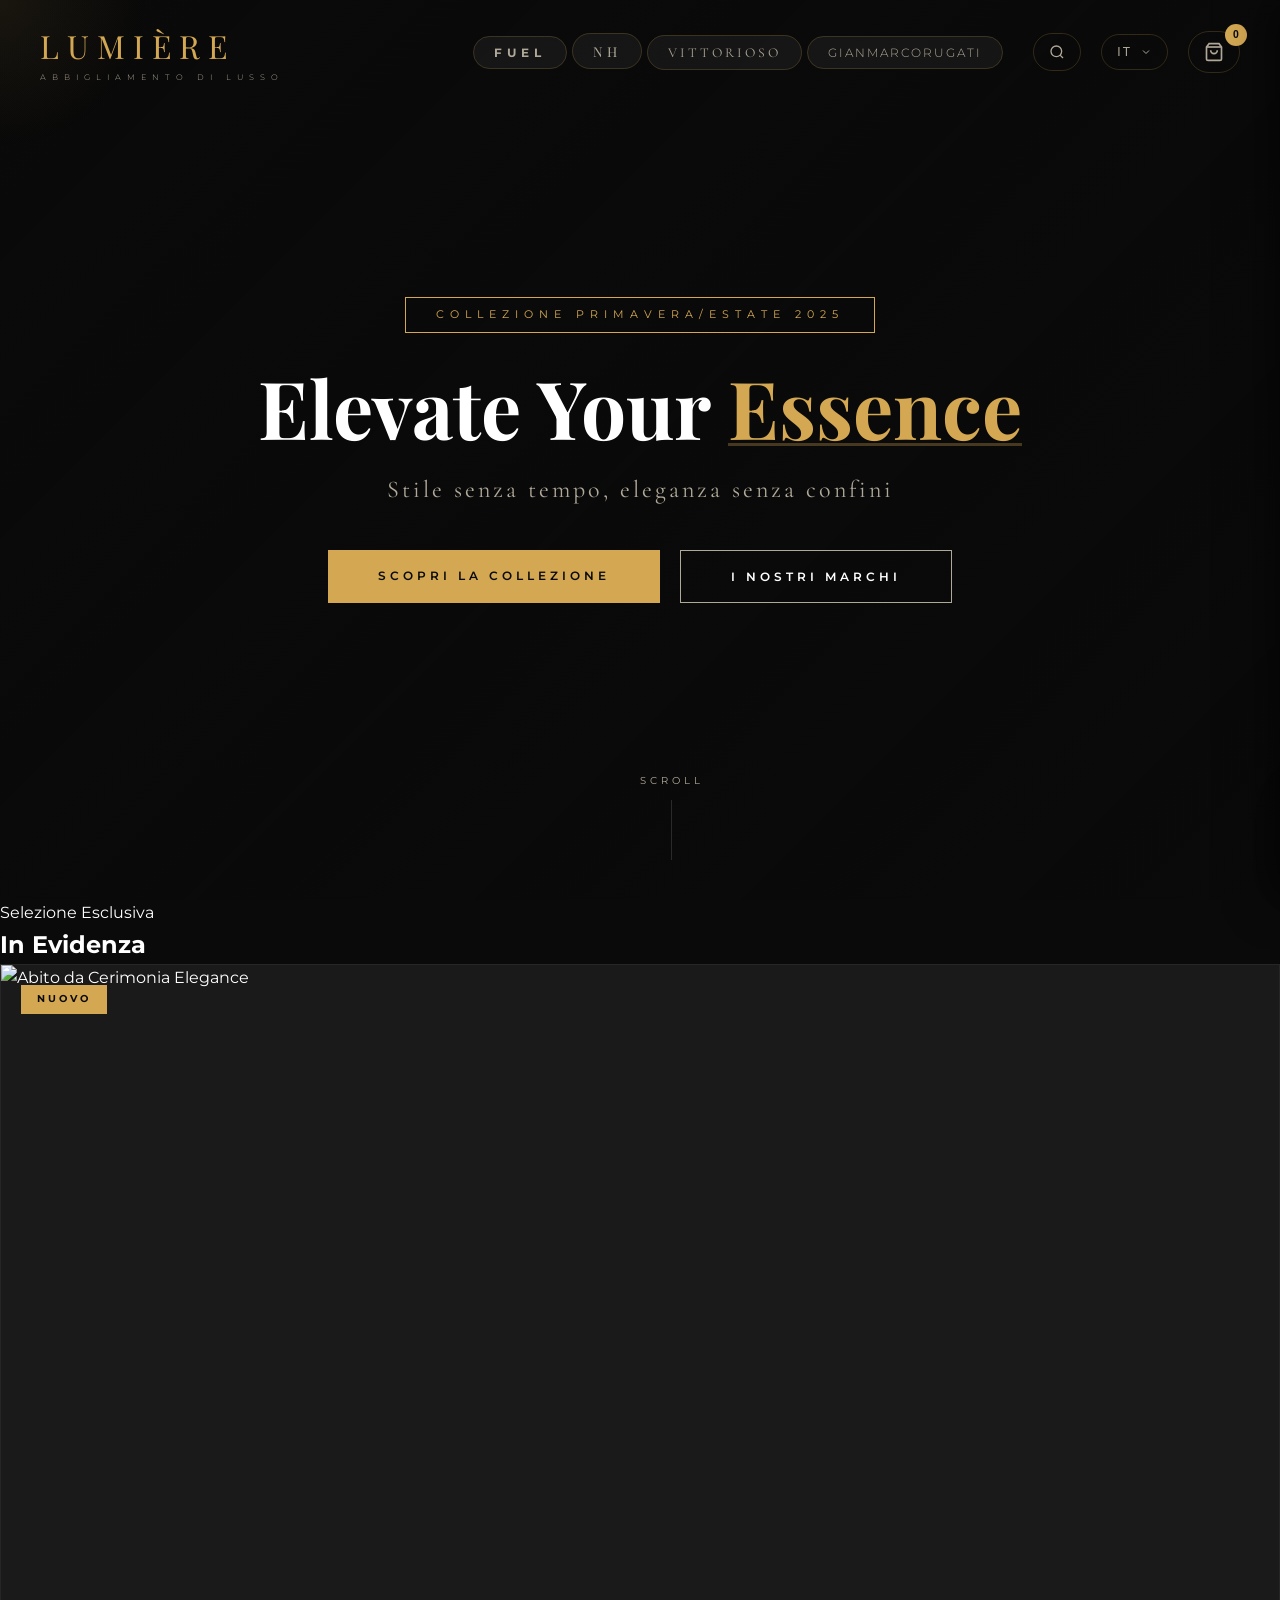
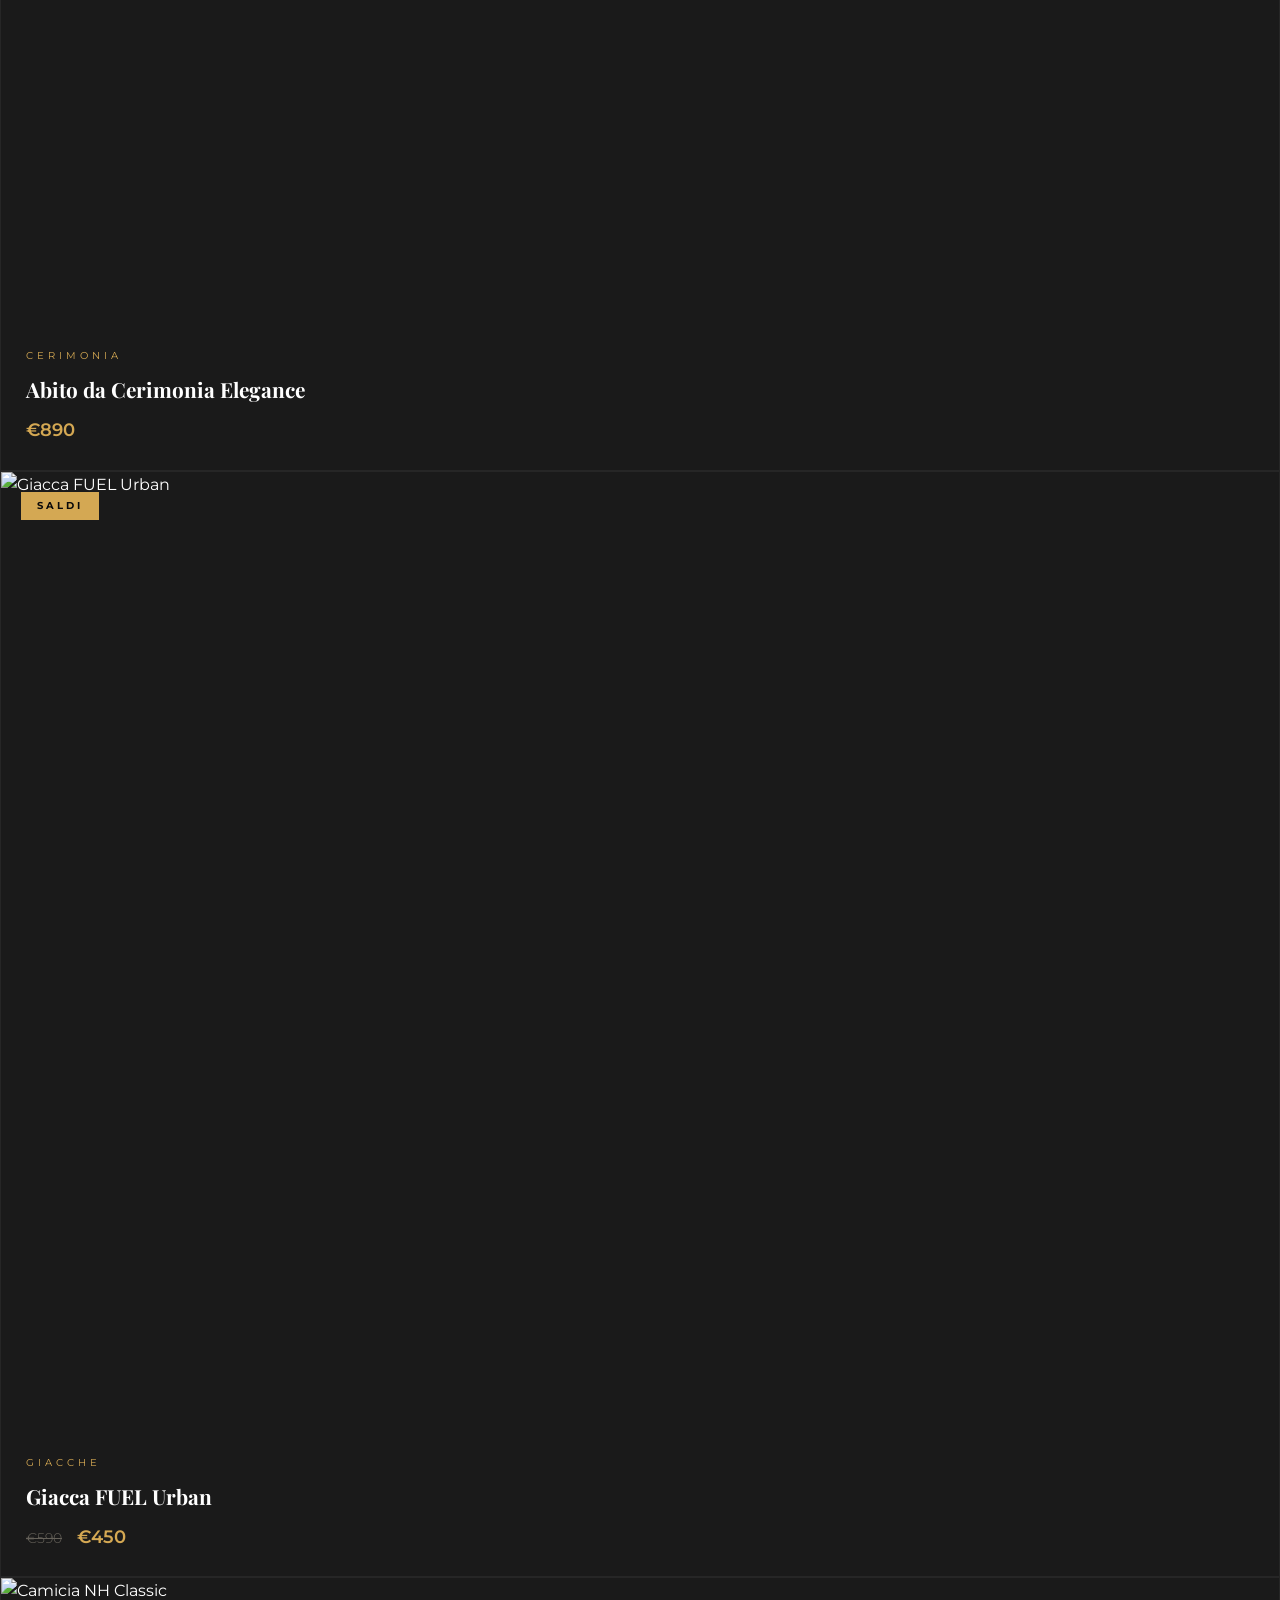
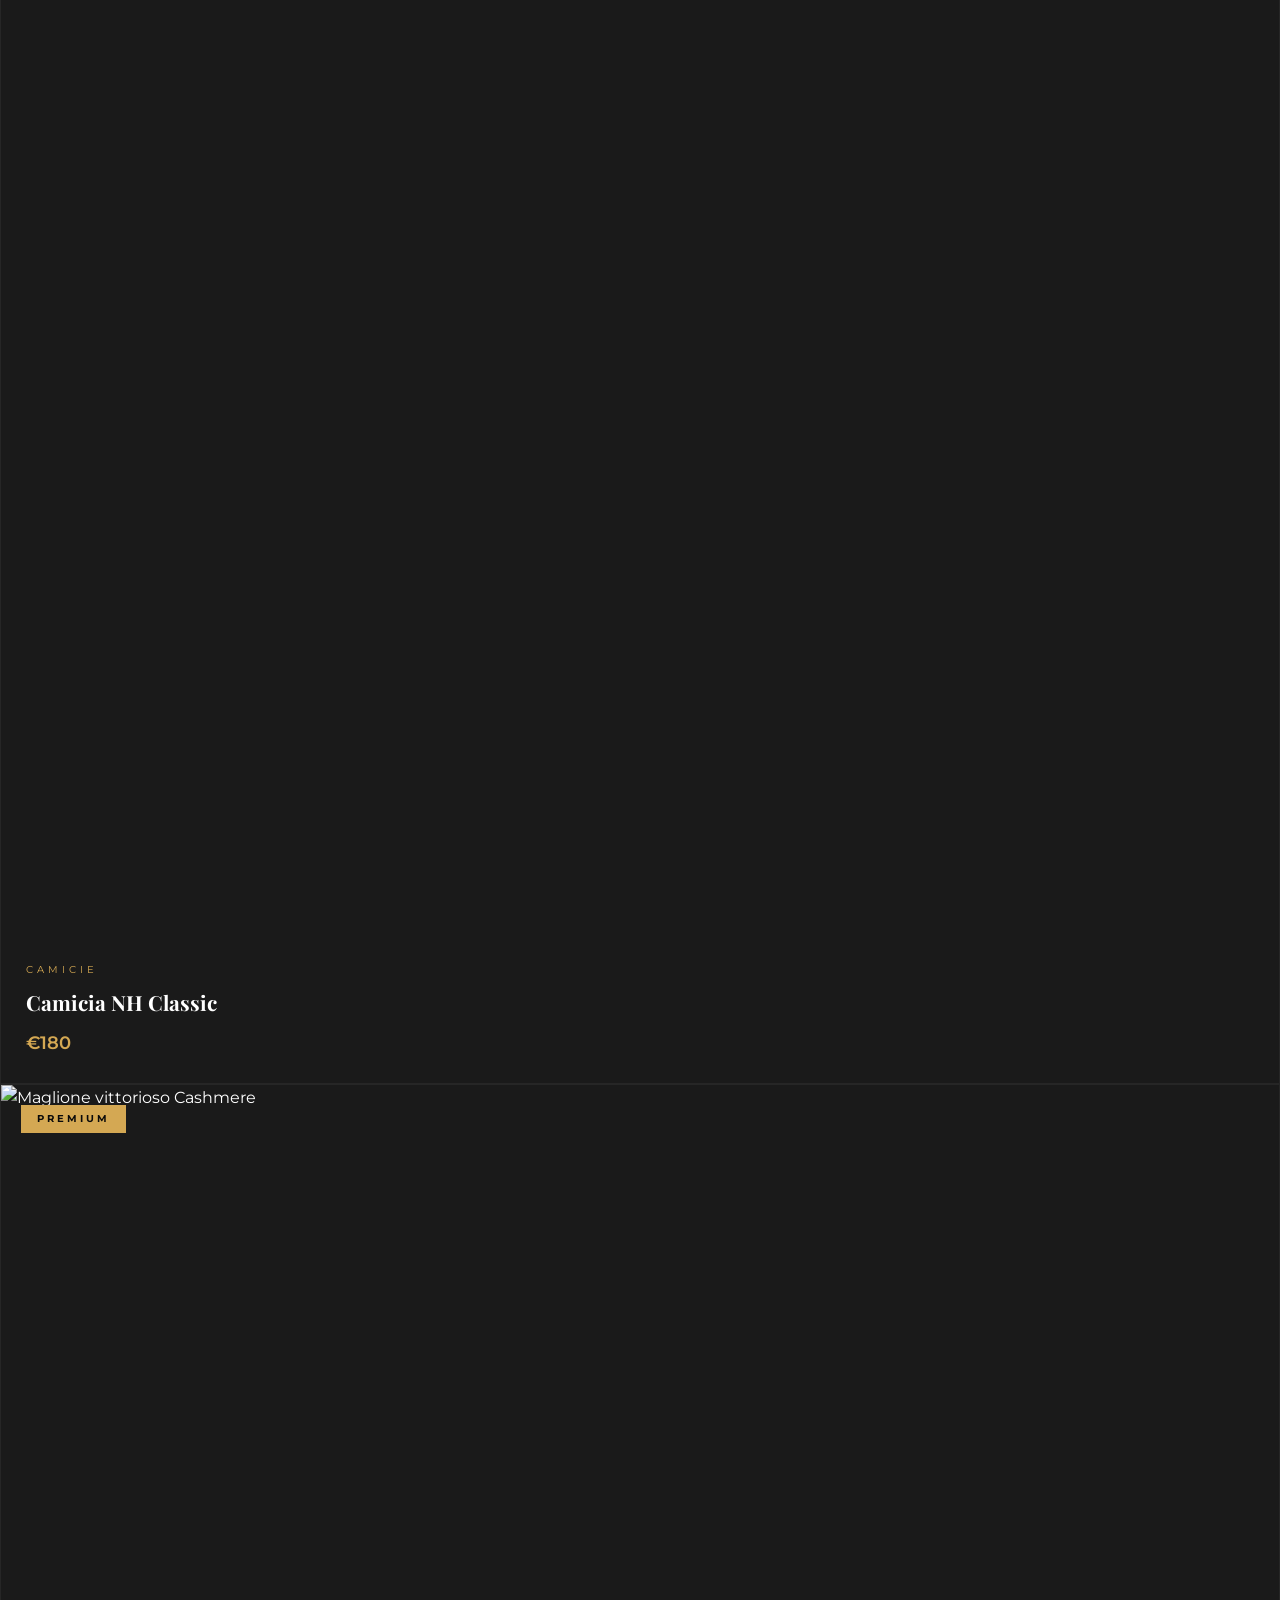
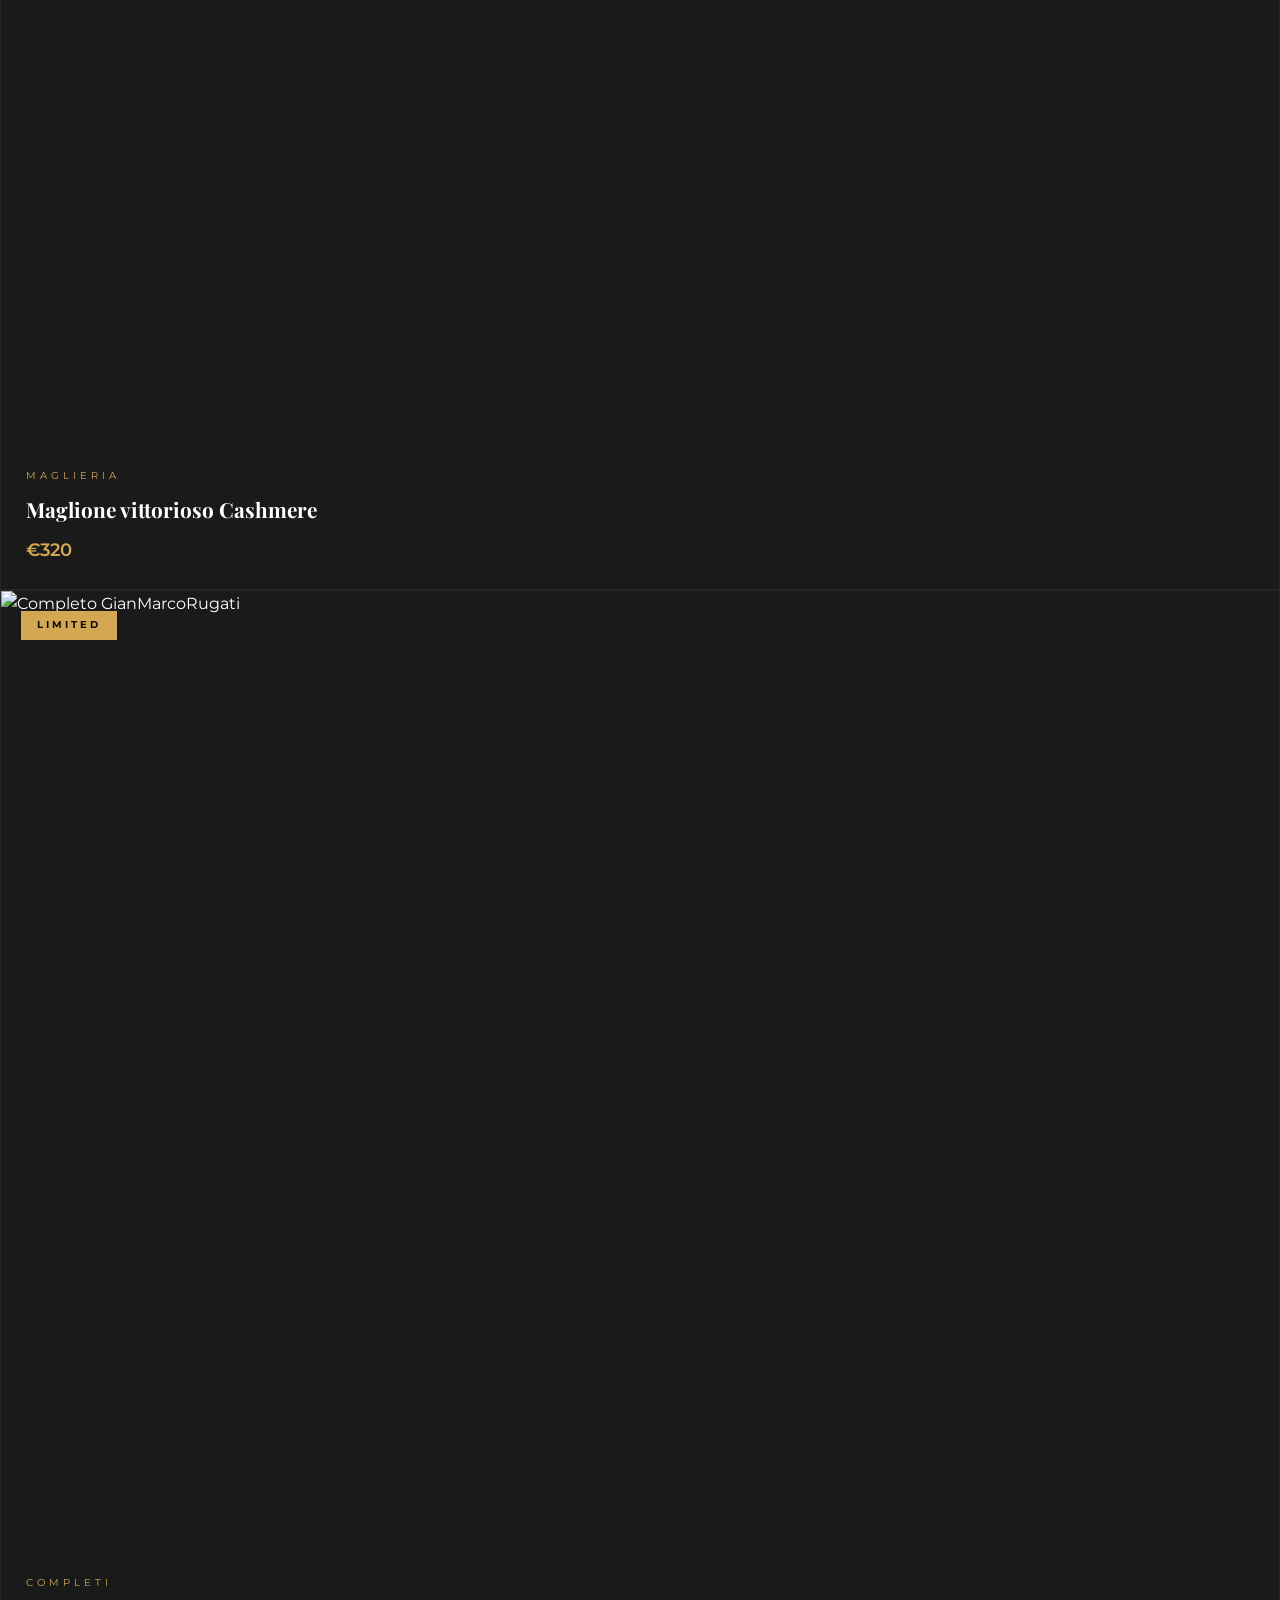
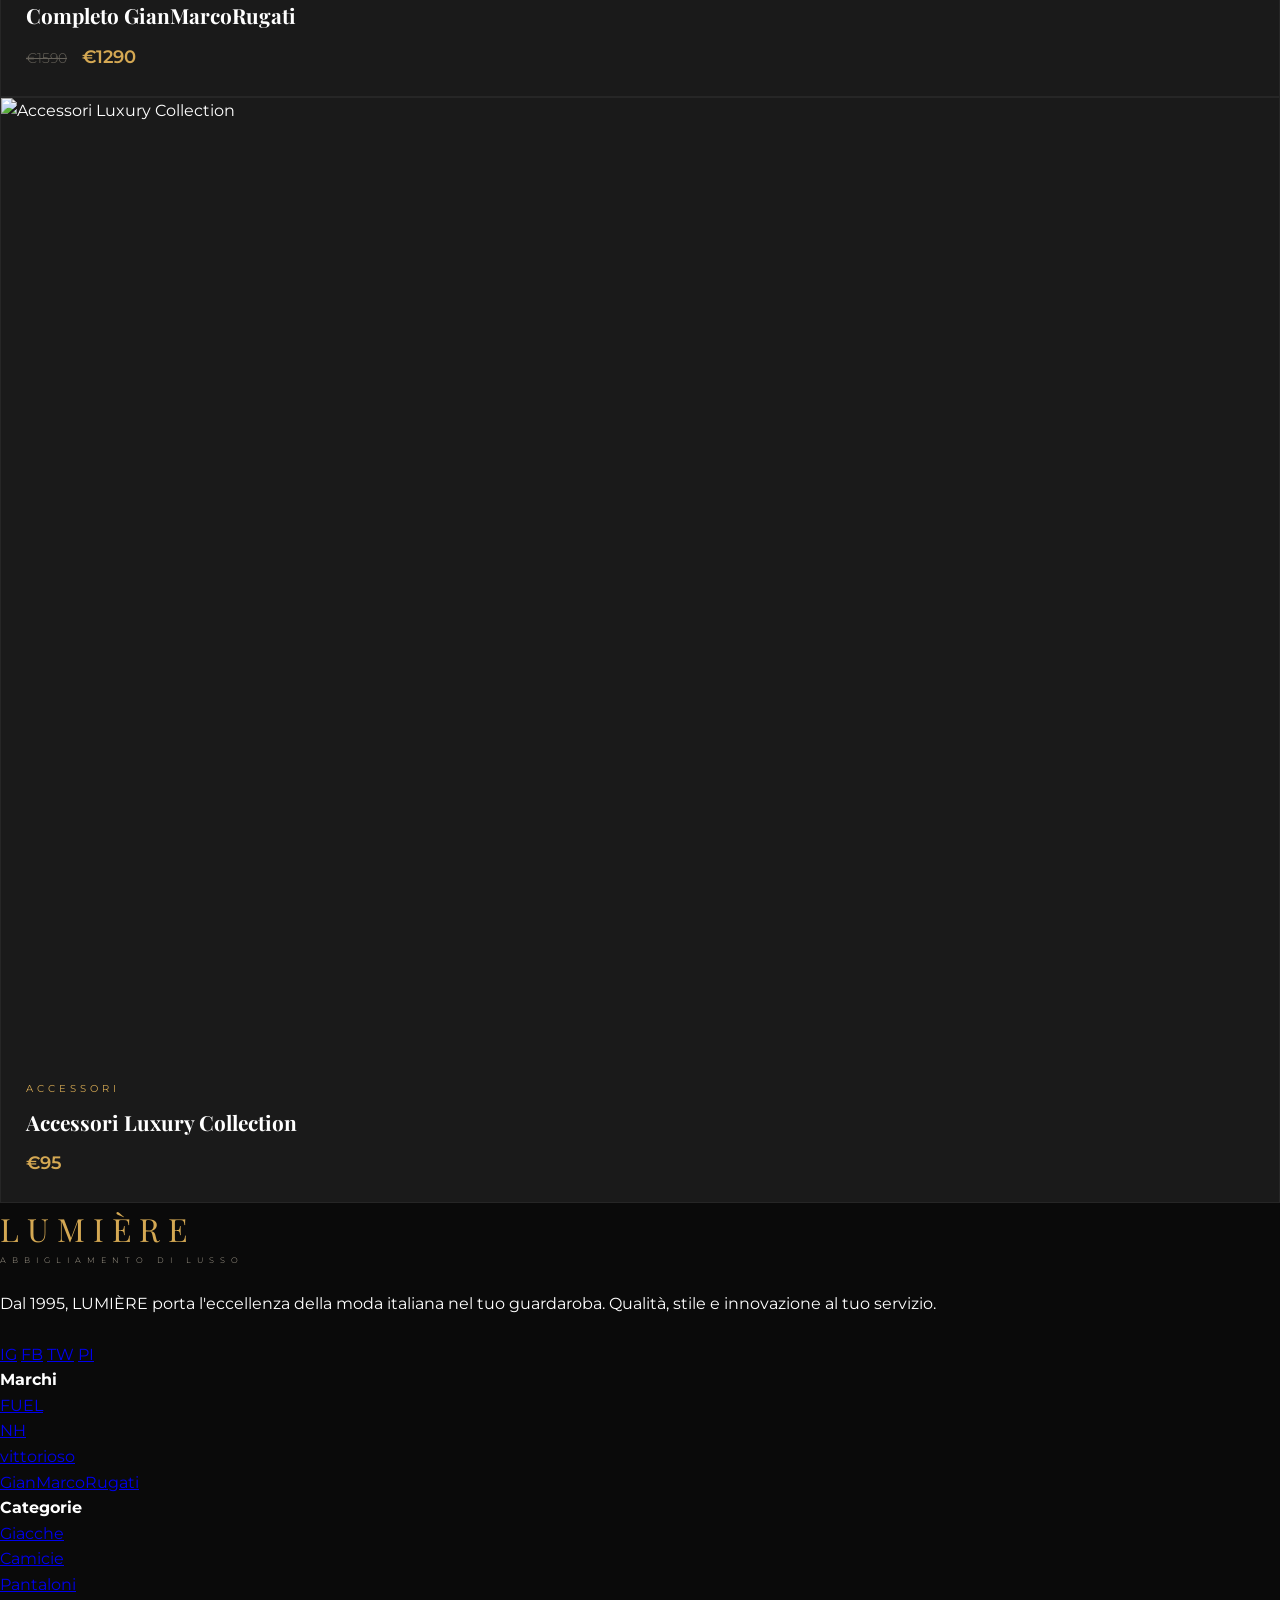
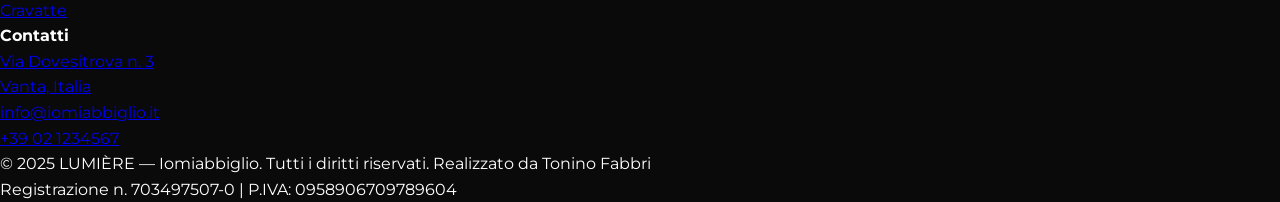
==== index.html @ c76c4d0c "init abbigliamento" ====
<!DOCTYPE html>
<html lang="it">
<head>
    <meta charset="UTF-8">
    <meta name="viewport" content="width=device-width, initial-scale=1.0">
    <meta http-equiv="X-UA-Compatible" content="IE=edge">
    
    <!-- ===== SEO METADATA ===== -->
    <title>LUMIÈRE | Abbigliamento di Lusso - FUEL, NH, vittorioso, GianMarcoRugati</title>
    <meta name="description" content="Scopri la collezione esclusiva di LUMIÈRE. Abbigliamento di lusso dai migliori marchi: FUEL, NH, vittorioso, GianMarcoRugati. Spedizione gratuita e reso facile.">
    <meta name="keywords" content="abbigliamento lusso, moda italiana, FUEL, NH, vittorioso, GianMarcoRugati, abiti cerimonia, giacche, camicie, shopping online">
    <meta name="author" content="LUMIÈRE - Tonino Fabbri">
    <meta name="robots" content="index, follow, max-snippet:-1, max-image-preview:large, max-video-preview:-1">
    <link rel="canonical" href="https://www.iomiabbiglio.it/">
    
    <!-- ===== OPEN GRAPH / SOCIAL MEDIA ===== -->
    <meta property="og:type" content="website">
    <meta property="og:url" content="https://www.iomiabbiglio.it/">
    <meta property="og:site_name" content="LUMIÈRE">
    <meta property="og:title" content="LUMIÈRE | Abbigliamento di Lusso">
    <meta property="og:description" content="Scopri la collezione esclusiva di abbigliamento di lusso. Marchi premium e stile senza tempo.">
    <meta property="og:image" content="https://www.iomiabbiglio.it/images/og-image.jpg">
    <meta property="og:image:width" content="1200">
    <meta property="og:image:height" content="630">
    <meta property="og:locale" content="it_IT">
    <meta property="og:locale:alternate" content="en_US">
    
    <!-- ===== TWITTER CARDS ===== -->
    <meta name="twitter:card" content="summary_large_image">
    <meta name="twitter:url" content="https://www.iomiabbiglio.it/">
    <meta name="twitter:title" content="LUMIÈRE | Abbigliamento di Lusso">
    <meta name="twitter:description" content="Scopri la collezione esclusiva di abbigliamento di lusso">
    <meta name="twitter:image" content="https://www.iomiabbiglio.it/images/twitter-card.jpg">
    <meta name="twitter:creator" content="@iomiabbiglio">
    
    <!-- ===== FAVICON ===== -->
    <link rel="apple-touch-icon" sizes="180x180" href="/apple-touch-icon.png">
    <link rel="icon" type="image/png" sizes="32x32" href="/favicon-32x32.png">
    <link rel="icon" type="image/png" sizes="16x16" href="/favicon-16x16.png">
    <link rel="manifest" href="/site.webmanifest">
    
    <!-- ===== SCHEMA.ORG STRUCTURED DATA ===== -->
    <script type="application/ld+json">
    {
        "@context": "https://schema.org",
        "@type": "Store",
        "name": "LUMIÈRE - Iomiabbiglio",
        "image": "https://www.iomiabbiglio.it/images/logo.jpg",
        "description": "Negozio di abbigliamento di lusso con i migliori marchi italiani",
        "@id": "https://www.iomiabbiglio.it",
        "url": "https://www.iomiabbiglio.it",
        "telephone": "+39-02-1234567",
        "priceRange": "€€€",
        "address": {
            "@type": "PostalAddress",
            "streetAddress": "Via Dovesitrova n. 3",
            "addressLocality": "Vanta",
            "postalCode": "00100",
            "addressCountry": "IT"
        },
        "geo": {
            "@type": "GeoCoordinates",
            "latitude": 41.9028,
            "longitude": 12.4964
        },
        "openingHoursSpecification": [
            {
                "@type": "OpeningHoursSpecification",
                "dayOfWeek": ["Monday", "Tuesday", "Wednesday", "Thursday", "Friday"],
                "opens": "09:00",
                "closes": "19:30"
            },
            {
                "@type": "OpeningHoursSpecification",
                "dayOfWeek": "Saturday",
                "opens": "10:00",
                "closes": "20:00"
            }
        ],
        "sameAs": [
            "https://www.facebook.com/iomiabbiglio",
            "https://www.instagram.com/iomiabbiglio",
            "https://www.twitter.com/iomiabbiglio"
        ]
    }
    </script>
    
    <!-- ===== GOOGLE ANALYTICS 4 ===== -->
    <script async src="https://www.googletagmanager.com/gtag/js?id=GA_MEASUREMENT_ID"></script>
    <script>
        window.dataLayer = window.dataLayer || [];
        function gtag(){dataLayer.push(arguments);}
        gtag('js', new Date());
        gtag('config', 'GA_MEASUREMENT_ID', {
            'anonymize_ip': true,
            'send_page_view': true
        });
        
        // Track e-commerce events
        window.trackEcommerce = function(eventName, eventData) {
            gtag('event', eventName, eventData);
        };
    </script>
    
    <!-- ===== GOOGLE TAG MANAGER (Optional) ===== -->
    <script>
        (function(w,d,s,l,i){w[l]=w[l]||[];w[l].push({'gtm.start':
        new Date().getTime(),event:'gtm.js'});var f=d.getElementsByTagName(s)[0],
        j=d.createElement(s),dl=l!='dataLayer'?'&l='+l:'';j.async=true;j.src=
        'https://www.googletagmanager.com/gtm.js?id='+i+dl;f.parentNode.insertBefore(j,f);
        })(window,document,'script','dataLayer','GTM-XXXXXXX');
    </script>
    
    <!-- ===== PRECONNECT FOR PERFORMANCE ===== -->
    <link rel="preconnect" href="https://fonts.googleapis.com">
    <link rel="preconnect" href="https://fonts.gstatic.com" crossorigin>
    <link rel="preconnect" href="https://www.google-analytics.com">
    <link rel="preconnect" href="https://www.googletagmanager.com">
    
    <!-- ===== FONTS ===== -->
    <link href="https://fonts.googleapis.com/css2?family=Playfair+Display:wght@400;700&family=Montserrat:wght@300;400;600;700&family=Cormorant+Garamond:wght@400;600&display=swap" rel="stylesheet">
    
    <style>
        /* ===== CSS VARIABLES & RESET ===== */
        * { margin: 0; padding: 0; box-sizing: border-box; }

        :root {
            --gold: #d4a853;
            --gold-light: #e8c97a;
            --gold-dark: #b8903f;
            --dark: #0a0a0a;
            --dark-light: #1a1a1a;
            --dark-medium: #2a2a2a;
            --cream: #f5f0e8;
            --cream-dark: #e8ddd0;
            --text-light: #ffffff;
            --text-muted: #b0a898;
            --glass-bg: rgba(255, 255, 255, 0.05);
            --glass-border: rgba(212, 168, 83, 0.2);
            --transition-smooth: all 0.4s cubic-bezier(0.25, 0.46, 0.45, 0.94);
            --transition-bounce: all 0.5s cubic-bezier(0.68, -0.55, 0.265, 1.55);
            --success: #4caf50;
            --error: #f44336;
            --warning: #ff9800;
        }

        html { scroll-behavior: smooth; }

        body {
            font-family: 'Montserrat', sans-serif;
            background-color: var(--dark);
            color: var(--text-light);
            overflow-x: hidden;
            line-height: 1.6;
        }

        /* ===== ACCESSIBILITY ===== */
        .sr-only {
            position: absolute;
            width: 1px;
            height: 1px;
            padding: 0;
            margin: -1px;
            overflow: hidden;
            clip: rect(0, 0, 0, 0);
            white-space: nowrap;
            border-width: 0;
        }

        *:focus-visible {
            outline: 2px solid var(--gold);
            outline-offset: 2px;
        }

        /* ===== GTM NOSCRIPT ===== */
        noscript {
            position: fixed;
            top: 0;
            z-index: 9999;
        }

        /* ===== CURSOR GLOW EFFECT ===== */
        .cursor-glow {
            position: fixed;
            width: 300px;
            height: 300px;
            border-radius: 50%;
            background: radial-gradient(circle, rgba(212,168,83,0.08) 0%, transparent 70%);
            pointer-events: none;
            z-index: 9999;
            transform: translate(-50%, -50%);
            transition: opacity 0.3s;
        }

        /* ===== ANIMATED BACKGROUND PARTICLES ===== */
        .particles {
            position: fixed;
            top: 0; left: 0;
            width: 100%; height: 100%;
            pointer-events: none;
            z-index: 0;
            overflow: hidden;
        }

        .particle {
            position: absolute;
            width: 2px;
            height: 2px;
            background: var(--gold);
            border-radius: 50%;
            opacity: 0;
            animation: floatParticle 8s infinite;
        }

        @keyframes floatParticle {
            0% { opacity: 0; transform: translateY(100vh) scale(0); }
            10% { opacity: 0.6; }
            90% { opacity: 0.6; }
            100% { opacity: 0; transform: translateY(-10vh) scale(1); }
        }

        /* ===== PRELOADER ===== */
        .preloader {
            position: fixed;
            top: 0; left: 0;
            width: 100%; height: 100%;
            background: var(--dark);
            display: flex;
            align-items: center;
            justify-content: center;
            z-index: 10000;
            transition: opacity 0.8s ease, visibility 0.8s ease;
        }

        .preloader.hidden {
            opacity: 0;
            visibility: hidden;
        }

        .preloader-content {
            text-align: center;
        }

        .preloader-logo {
            font-family: 'Playfair Display', serif;
            font-size: 3rem;
            color: var(--gold);
            letter-spacing: 12px;
            animation: preloaderPulse 1.5s ease-in-out infinite;
        }

        .preloader-bar {
            width: 200px;
            height: 1px;
            background: var(--dark-medium);
            margin: 20px auto;
            position: relative;
            overflow: hidden;
        }

        .preloader-bar::after {
            content: '';
            position: absolute;
            left: -50%;
            width: 50%;
            height: 100%;
            background: var(--gold);
            animation: preloaderSlide 1.2s ease-in-out infinite;
        }

        @keyframes preloaderPulse {
            0%, 100% { opacity: 0.5; }
            50% { opacity: 1; }
        }

        @keyframes preloaderSlide {
            0% { left: -50%; }
            100% { left: 100%; }
        }

        /* ===== HEADER & NAVIGATION ===== */
        header {
            position: fixed;
            top: 0; left: 0;
            width: 100%;
            z-index: 1000;
            transition: var(--transition-smooth);
            padding: 20px 0;
        }

        header.scrolled {
            background: rgba(10, 10, 10, 0.95);
            backdrop-filter: blur(20px);
            -webkit-backdrop-filter: blur(20px);
            padding: 10px 0;
            box-shadow: 0 2px 30px rgba(0,0,0,0.3);
        }

        .nav-container {
            max-width: 1400px;
            margin: 0 auto;
            padding: 0 40px;
            display: flex;
            align-items: center;
            justify-content: space-between;
        }

        .logo {
            font-family: 'Playfair Display', serif;
            font-size: 2rem;
            color: var(--gold);
            text-decoration: none;
            letter-spacing: 8px;
            position: relative;
            display: inline-block;
        }

        .logo::after {
            content: '';
            position: absolute;
            bottom: -4px;
            left: 0;
            width: 0;
            height: 1px;
            background: var(--gold);
            transition: width 0.6s ease;
        }

        .logo:hover::after {
            width: 100%;
        }

        .logo span {
            font-size: 0.5rem;
            display: block;
            letter-spacing: 6px;
            color: var(--text-muted);
            font-family: 'Montserrat', sans-serif;
            font-weight: 300;
            text-transform: uppercase;
        }

        .nav-right {
            display: flex;
            align-items: center;
            gap: 20px;
        }

        nav ul {
            list-style: none;
            display: flex;
            align-items: center;
            gap: 5px;
        }

        nav ul li a {
            color: var(--text-muted);
            text-decoration: none;
            font-size: 0.75rem;
            letter-spacing: 3px;
            text-transform: uppercase;
            padding: 10px 18px;
            position: relative;
            transition: var(--transition-smooth);
            font-weight: 400;
        }

        nav ul li a::before {
            content: '';
            position: absolute;
            bottom: 0;
            left: 50%;
            transform: translateX(-50%);
            width: 0;
            height: 1px;
            background: var(--gold);
            transition: width 0.4s ease;
        }

        nav ul li a:hover {
            color: var(--gold);
        }

        nav ul li a:hover::before {
            width: 60%;
        }

        /* Brand pills */
        .brand-pill {
            background: var(--glass-bg);
            border: 1px solid var(--glass-border);
            border-radius: 30px;
            padding: 8px 20px !important;
            font-style: normal !important;
            transition: var(--transition-bounce) !important;
        }

        .brand-pill:hover {
            background: rgba(212, 168, 83, 0.15);
            border-color: var(--gold);
            transform: translateY(-2px);
            box-shadow: 0 5px 20px rgba(212, 168, 83, 0.2);
        }

        /* Brand-specific styles */
        .brand-fuel {
            font-family: 'Montserrat', sans-serif;
            font-weight: 700;
            letter-spacing: 5px !important;
            font-style: normal;
        }

        .brand-nh {
            font-family: 'Playfair Display', serif;
            font-size: 0.85rem !important;
            letter-spacing: 4px !important;
        }

        .brand-vittorioso {
            font-style: italic;
            font-family: 'Cormorant Garamond', serif;
            font-size: 0.85rem !important;
        }

        .brand-gmr {
            font-family: 'Montserrat', sans-serif;
            font-weight: 300;
            letter-spacing: 2px !important;
        }

        /* Search Bar */
        .search-wrapper {
            position: relative;
            margin-left: 10px;
        }

        .search-btn {
            background: none;
            border: 1px solid var(--glass-border);
            color: var(--text-muted);
            cursor: pointer;
            padding: 10px 15px;
            border-radius: 30px;
            font-size: 0.85rem;
            transition: var(--transition-smooth);
            display: flex;
            align-items: center;
            gap: 8px;
        }

        .search-btn:hover {
            border-color: var(--gold);
            color: var(--gold);
        }

        .search-input {
            position: absolute;
            right: 0;
            top: 50%;
            transform: translateY(-50%);
            width: 0;
            padding: 10px 0;
            border: none;
            background: transparent;
            color: var(--text-light);
            font-family: 'Montserrat', sans-serif;
            font-size: 0.85rem;
            letter-spacing: 1px;
            outline: none;
            transition: width 0.5s ease, padding 0.5s ease;
            overflow: hidden;
        }

        .search-wrapper.active .search-input {
            width: 250px;
            padding: 10px 50px 10px 20px;
            border-bottom: 1px solid var(--gold);
        }

        .search-input::placeholder {
            color: var(--text-muted);
            font-size: 0.75rem;
            letter-spacing: 2px;
            text-transform: uppercase;
        }

        /* Language Selector */
        .lang-selector {
            position: relative;
        }

        .lang-btn {
            background: none;
            border: 1px solid var(--glass-border);
            color: var(--text-muted);
            cursor: pointer;
            padding: 10px 15px;
            border-radius: 30px;
            font-size: 0.75rem;
            letter-spacing: 2px;
            transition: var(--transition-smooth);
            display: flex;
            align-items: center;
            gap: 8px;
        }

        .lang-btn:hover {
            border-color: var(--gold);
            color: var(--gold);
        }

        .lang-dropdown {
            position: absolute;
            top: 100%;
            right: 0;
            margin-top: 10px;
            background: var(--dark-light);
            border: 1px solid var(--glass-border);
            border-radius: 8px;
            overflow: hidden;
            opacity: 0;
            visibility: hidden;
            transform: translateY(-10px);
            transition: var(--transition-smooth);
            min-width: 120px;
            z-index: 100;
        }

        .lang-dropdown.active {
            opacity: 1;
            visibility: visible;
            transform: translateY(0);
        }

        .lang-option {
            padding: 12px 20px;
            cursor: pointer;
            transition: var(--transition-smooth);
            font-size: 0.75rem;
            letter-spacing: 2px;
        }

        .lang-option:hover {
            background: var(--glass-bg);
            color: var(--gold);
        }

        .lang-option.active {
            background: rgba(212, 168, 83, 0.2);
            color: var(--gold);
        }

        /* Cart Button */
        .cart-btn {
            position: relative;
            background: none;
            border: 1px solid var(--glass-border);
            color: var(--text-muted);
            cursor: pointer;
            padding: 10px 15px;
            border-radius: 30px;
            font-size: 0.85rem;
            transition: var(--transition-smooth);
            display: flex;
            align-items: center;
            gap: 8px;
        }

        .cart-btn:hover {
            border-color: var(--gold);
            color: var(--gold);
        }

        .cart-count {
            position: absolute;
            top: -8px;
            right: -8px;
            background: var(--gold);
            color: var(--dark);
            font-size: 0.65rem;
            font-weight: 700;
            width: 22px;
            height: 22px;
            border-radius: 50%;
            display: flex;
            align-items: center;
            justify-content: center;
        }

        /* Mobile Menu Toggle */
        .menu-toggle {
            display: none;
            flex-direction: column;
            gap: 6px;
            cursor: pointer;
            padding: 10px;
            z-index: 1001;
        }

        .menu-toggle span {
            width: 28px;
            height: 1.5px;
            background: var(--gold);
            transition: var(--transition-smooth);
            transform-origin: center;
        }

        .menu-toggle.active span:nth-child(1) {
            transform: rotate(45deg) translate(5px, 5px);
        }

        .menu-toggle.active span:nth-child(2) {
            opacity: 0;
        }

        .menu-toggle.active span:nth-child(3) {
            transform: rotate(-45deg) translate(5px, -5px);
        }

        /* ===== HERO SECTION ===== */
        .hero {
            position: relative;
            height: 100vh;
            min-height: 700px;
            display: flex;
            align-items: center;
            justify-content: center;
            overflow: hidden;
        }

        .hero-bg {
            position: absolute;
            top: 0; left: 0;
            width: 100%; height: 100%;
            background: url('') center/cover no-repeat;
            filter: brightness(0.3);
            transform: scale(1.1);
            animation: heroZoom 20s ease-in-out infinite alternate;
        }

        @keyframes heroZoom {
            0% { transform: scale(1.1); }
            100% { transform: scale(1.2); }
        }

        .hero-overlay {
            position: absolute;
            top: 0; left: 0;
            width: 100%; height: 100%;
            background: linear-gradient(
                135deg,
                rgba(10,10,10,0.8) 0%,
                rgba(10,10,10,0.4) 50%,
                rgba(10,10,10,0.8) 100%
            );
        }

        .hero-content {
            position: relative;
            z-index: 2;
            text-align: center;
            max-width: 900px;
            padding: 0 40px;
        }

        .hero-badge {
            display: inline-block;
            padding: 8px 30px;
            border: 1px solid var(--gold);
            color: var(--gold);
            font-size: 0.7rem;
            letter-spacing: 6px;
            text-transform: uppercase;
            margin-bottom: 30px;
            animation: fadeInDown 1s ease 0.3s both;
        }

        .hero-title {
            font-family: 'Playfair Display', serif;
            font-size: 5rem;
            font-weight: 700;
            line-height: 1.1;
            margin-bottom: 20px;
            animation: fadeInUp 1s ease 0.5s both;
        }

        .hero-title .highlight {
            color: var(--gold);
            position: relative;
            display: inline-block;
        }

        .hero-title .highlight::after {
            content: '';
            position: absolute;
            bottom: 5px;
            left: 0;
            width: 100%;
            height: 3px;
            background: var(--gold);
            opacity: 0.3;
        }

        .hero-subtitle {
            font-family: 'Cormorant Garamond', serif;
            font-size: 1.5rem;
            color: var(--text-muted);
            margin-bottom: 40px;
            font-weight: 400;
            letter-spacing: 3px;
            animation: fadeInUp 1s ease 0.7s both;
        }

        .hero-cta {
            display: inline-flex;
            gap: 20px;
            animation: fadeInUp 1s ease 0.9s both;
        }

        .btn-primary {
            padding: 16px 50px;
            background: var(--gold);
            color: var(--dark);
            text-decoration: none;
            font-size: 0.75rem;
            letter-spacing: 4px;
            text-transform: uppercase;
            font-weight: 600;
            position: relative;
            overflow: hidden;
            transition: var(--transition-smooth);
            border: none;
            cursor: pointer;
        }

        .btn-primary::before {
            content: '';
            position: absolute;
            top: 0; left: -100%;
            width: 100%; height: 100%;
            background: linear-gradient(90deg, transparent, rgba(255,255,255,0.3), transparent);
            transition: left 0.6s ease;
        }

        .btn-primary:hover::before {
            left: 100%;
        }

        .btn-primary:hover {
            transform: translateY(-3px);
            box-shadow: 0 10px 40px rgba(212, 168, 83, 0.4);
        }

        .btn-secondary {
            padding: 16px 50px;
            background: transparent;
            color: var(--text-light);
            text-decoration: none;
            font-size: 0.75rem;
            letter-spacing: 4px;
            text-transform: uppercase;
            font-weight: 600;
            border: 1px solid var(--text-muted);
            transition: var(--transition-smooth);
            cursor: pointer;
        }

        .btn-secondary:hover {
            border-color: var(--gold);
            color: var(--gold);
            transform: translateY(-3px);
        }

        .hero-scroll {
            position: absolute;
            bottom: 40px;
            left: 50%;
            transform: translateX(-50%);
            z-index: 2;
            display: flex;
            flex-direction: column;
            align-items: center;
            gap: 10px;
            color: var(--text-muted);
            font-size: 0.65rem;
            letter-spacing: 4px;
            text-transform: uppercase;
            animation: fadeInUp 1s ease 1.2s both;
        }

        .scroll-line {
            width: 1px;
            height: 60px;
            background: var(--dark-medium);
            position: relative;
            overflow: hidden;
        }

        .scroll-line::after {
            content: '';
            position: absolute;
            top: -100%;
            width: 100%;
            height: 50%;
            background: var(--gold);
            animation: scrollDown 2s ease-in-out infinite;
        }

        @keyframes scrollDown {
            0% { top: -50%; }
            100% { top: 100%; }
        }

        /* ===== SHOPPING CART SIDEBAR ===== */
        .cart-sidebar {
            position: fixed;
            top: 0;
            right: -450px;
            width: 450px;
            max-width: 100%;
            height: 100vh;
            background: var(--dark-light);
            z-index: 2000;
            transition: right 0.5s cubic-bezier(0.25, 0.46, 0.45, 0.94);
            display: flex;
            flex-direction: column;
            box-shadow: -10px 0 40px rgba(0,0,0,0.5);
        }

        .cart-sidebar.open {
            right: 0;
        }

        .cart-overlay {
            position: fixed;
            top: 0;
            left: 0;
            width: 100%;
            height: 100%;
            background: rgba(0,0,0,0.7);
            z-index: 1999;
            opacity: 0;
            visibility: hidden;
            transition: var(--transition-smooth);
        }

        .cart-overlay.open {
            opacity: 1;
            visibility: visible;
        }

        .cart-header {
            padding: 30px;
            border-bottom: 1px solid var(--glass-border);
            display: flex;
            justify-content: space-between;
            align-items: center;
        }

        .cart-title {
            font-family: 'Playfair Display', serif;
            font-size: 1.5rem;
            color: var(--gold);
        }

        .cart-close {
            background: none;
            border: none;
            color: var(--text-muted);
            font-size: 1.5rem;
            cursor: pointer;
            transition: var(--transition-smooth);
        }

        .cart-close:hover {
            color: var(--gold);
            transform: rotate(90deg);
        }

        .cart-items {
            flex: 1;
            overflow-y: auto;
            padding: 20px 30px;
        }

        .cart-empty {
            text-align: center;
            padding: 60px 20px;
            color: var(--text-muted);
        }

        .cart-empty-icon {
            font-size: 4rem;
            margin-bottom: 20px;
            opacity: 0.5;
        }

        .cart-item {
            display: flex;
            gap: 20px;
            padding: 20px 0;
            border-bottom: 1px solid var(--glass-border);
            animation: fadeIn 0.3s ease;
        }

        .cart-item-image {
            width: 100px;
            height: 120px;
            object-fit: cover;
            border-radius: 4px;
        }

        .cart-item-details {
            flex: 1;
        }

        .cart-item-name {
            font-family: 'Playfair Display', serif;
            font-size: 1rem;
            margin-bottom: 5px;
        }

        .cart-item-price {
            color: var(--gold);
            font-weight: 600;
            margin-bottom: 10px;
        }

        .cart-item-quantity {
            display: flex;
            align-items: center;
            gap: 10px;
        }

        .qty-btn {
            width: 28px;
            height: 28px;
            border: 1px solid var(--glass-border);
            background: transparent;
            color: var(--text-light);
            cursor: pointer;
            transition: var(--transition-smooth);
            display: flex;
            align-items: center;
            justify-content: center;
        }

        .qty-btn:hover {
            border-color: var(--gold);
            color: var(--gold);
        }

        .qty-value {
            font-weight: 600;
            min-width: 30px;
            text-align: center;
        }

        .cart-item-remove {
            background: none;
            border: none;
            color: var(--error);
            cursor: pointer;
            font-size: 0.75rem;
            margin-top: 10px;
            transition: var(--transition-smooth);
        }

        .cart-item-remove:hover {
            text-decoration: underline;
        }

        .cart-footer {
            padding: 30px;
            border-top: 1px solid var(--glass-border);
            background: var(--dark);
        }

        .cart-subtotal {
            display: flex;
            justify-content: space-between;
            margin-bottom: 15px;
            font-size: 1rem;
        }

        .cart-subtotal-label {
            color: var(--text-muted);
        }

        .cart-subtotal-value {
            font-weight: 700;
            color: var(--gold);
            font-size: 1.2rem;
        }

        .cart-shipping {
            display: flex;
            justify-content: space-between;
            margin-bottom: 20px;
            font-size: 0.85rem;
            color: var(--text-muted);
        }

        .cart-total {
            display: flex;
            justify-content: space-between;
            margin-bottom: 25px;
            padding-top: 20px;
            border-top: 1px solid var(--glass-border);
        }

        .cart-total-label {
            font-size: 1.1rem;
            font-weight: 600;
        }

        .cart-total-value {
            font-size: 1.5rem;
            font-weight: 700;
            color: var(--gold);
        }

        .cart-checkout {
            width: 100%;
            padding: 16px;
            background: var(--gold);
            color: var(--dark);
            border: none;
            font-size: 0.75rem;
            letter-spacing: 3px;
            text-transform: uppercase;
            font-weight: 700;
            cursor: pointer;
            transition: var(--transition-smooth);
            margin-bottom: 10px;
        }

        .cart-checkout:hover {
            background: var(--gold-light);
            transform: translateY(-2px);
            box-shadow: 0 10px 30px rgba(212, 168, 83, 0.3);
        }

        .cart-continue {
            width: 100%;
            padding: 16px;
            background: transparent;
            color: var(--text-muted);
            border: 1px solid var(--glass-border);
            font-size: 0.75rem;
            letter-spacing: 2px;
            text-transform: uppercase;
            cursor: pointer;
            transition: var(--transition-smooth);
        }

        .cart-continue:hover {
            border-color: var(--gold);
            color: var(--gold);
        }

        /* ===== PRODUCT CARD ===== */
        .product-card {
            position: relative;
            overflow: hidden;
            background: var(--dark-light);
            border: 1px solid rgba(255,255,255,0.05);
            transition: var(--transition-smooth);
            cursor: pointer;
        }

        .product-card:hover {
            transform: translateY(-10px);
            box-shadow: 0 25px 60px rgba(0,0,0,0.4);
            border-color: var(--glass-border);
        }

        .product-image-wrapper {
            position: relative;
            overflow: hidden;
            aspect-ratio: 4/3;
        }

        .product-image-wrapper img {
            width: 100%;
            height: 100%;
            object-fit: cover;
            transition: transform 0.8s cubic-bezier(0.25, 0.46, 0.45, 0.94);
        }

        .product-card:hover .product-image-wrapper img {
            transform: scale(1.08);
        }

        .product-overlay {
            position: absolute;
            top: 0; left: 0;
            width: 100%; height: 100%;
            background: linear-gradient(to top, rgba(10,10,10,0.9) 0%, transparent 60%);
            opacity: 0;
            transition: opacity 0.4s ease;
        }

        .product-card:hover .product-overlay {
            opacity: 1;
        }

        .product-badge {
            position: absolute;
            top: 20px;
            left: 20px;
            padding: 6px 16px;
            background: var(--gold);
            color: var(--dark);
            font-size: 0.65rem;
            letter-spacing: 3px;
            text-transform: uppercase;
            font-weight: 700;
            z-index: 2;
        }

        .product-actions {
            position: absolute;
            bottom: 20px;
            left: 20px;
            right: 20px;
            display: flex;
            gap: 10px;
            z-index: 2;
            opacity: 0;
            transform: translateY(20px);
            transition: var(--transition-smooth);
        }

        .product-card:hover .product-actions {
            opacity: 1;
            transform: translateY(0);
        }

        .product-action-btn {
            flex: 1;
            padding: 12px;
            background: rgba(255,255,255,0.1);
            backdrop-filter: blur(10px);
            border: 1px solid rgba(255,255,255,0.2);
            color: white;
            text-align: center;
            font-size: 0.7rem;
            letter-spacing: 2px;
            text-transform: uppercase;
            cursor: pointer;
            transition: var(--transition-smooth);
            text-decoration: none;
        }

        .product-action-btn:hover {
            background: var(--gold);
            color: var(--dark);
            border-color: var(--gold);
        }

        .product-action-btn.add-to-cart {
            background: var(--gold);
            color: var(--dark);
        }

        .product-info {
            padding: 25px;
        }

        .product-category {
            font-size: 0.65rem;
            letter-spacing: 4px;
            text-transform: uppercase;
            color: var(--gold);
            margin-bottom: 8px;
        }

        .product-name {
            font-family: 'Playfair Display', serif;
            font-size: 1.3rem;
            margin-bottom: 10px;
            transition: color 0.3s ease;
        }

        .product-card:hover .product-name {
            color: var(--gold);
        }

        .product-price {
            font-size: 1.1rem;
            color: var(--text-muted);
            font-weight: 300;
        }

        .product-price .old-price {
            text-decoration: line-through;
            color: var(--text-muted);
            opacity: 0.5;
            margin-right: 10px;
            font-size: 0.9rem;
        }

        .product-price .sale-price {
            color: var(--gold);
            font-weight: 600;
        }

        /* ===== PRODUCT MODAL ===== */
        .product-modal {
            position: fixed;
            top: 0;
            left: 0;
            width: 100%;
            height: 100%;
            background: rgba(0,0,0,0.9);
            z-index: 3000;
            display: flex;
            align-items: center;
            justify-content: center;
            opacity: 0;
            visibility: hidden;
            transition: var(--transition-smooth);
            padding: 40px;
        }

        .product-modal.open {
            opacity: 1;
            visibility: visible;
        }

        .product-modal-content {
            background: var(--dark-light);
            max-width: 1000px;
            width: 100%;
            max-height: 90vh;
            overflow-y: auto;
            border-radius: 8px;
            position: relative;
            transform: scale(0.9);
            transition: transform 0.3s ease;
        }

        .product-modal.open .product-modal-content {
            transform: scale(1);
        }

        .product-modal-close {
            position: absolute;
            top: 20px;
            right: 20px;
            width: 40px;
            height: 40px;
            background: var(--dark);
            border: 1px solid var(--glass-border);
            color: var(--text-light);
            font-size: 1.5rem;
            cursor: pointer;
            border-radius: 50%;
            display: flex;
            align-items: center;
            justify-content: center;
            transition: var(--transition-smooth);
            z-index: 10;
        }

        .product-modal-close:hover {
            background: var(--gold);
            color: var(--dark);
            transform: rotate(90deg);
        }

        .product-modal-body {
            display: grid;
            grid-template-columns: 1fr 1fr;
            gap: 40px;
            padding: 40px;
        }

        .product-modal-image {
            width: 100%;
            border-radius: 4px;
        }

        .product-modal-details h2 {
            font-family: 'Playfair Display', serif;
            font-size: 2rem;
            margin-bottom: 15px;
        }

        .product-modal-price {
            font-size: 1.8rem;
            color: var(--gold);
            font-weight: 700;
            margin-bottom: 20px;
        }

        .product-modal-description {
            color: var(--text-muted);
            line-height: 1.8;
            margin-bottom: 30px;
        }

        .product-modal-options {
            margin-bottom: 30px;
        }

        .option-label {
            font-size: 0.75rem;
            letter-spacing: 3px;
            text-transform: uppercase;
            color: var(--text-muted);
            margin-bottom: 10px;
            display: block;
        }

        .size-options {
            display: flex;
            gap: 10px;
            flex-wrap: wrap;
        }

        .size-option {
            width: 50px;
            height: 50px;
            border: 1px solid var(--glass-border);
            background: transparent;
            color: var(--text-light);
            cursor: pointer;
            transition: var(--transition-smooth);
            font-weight: 600;
        }

        .size-option:hover,
        .size-option.active {
            border-color: var(--gold);
            color: var(--gold);
            background: rgba(212, 168, 83, 0.1);
        }

        .quantity-selector {
            display: flex;
            align-items: center;
            gap: 15px;
            margin-bottom: 30px;
        }

        .quantity-selector .qty-btn {
            width: 40px;
            height: 40px;
        }

        .quantity-selector .qty-value {
            font-size: 1.2rem;
            min-width: 50px;
        }

        .product-modal-actions {
            display: flex;
            gap: 15px;
        }

        .product-modal-actions .btn-primary {
            flex: 1;
        }

        .product-modal-share {
            display: flex;
            gap: 10px;
            margin-top: 30px;
            padding-top: 30px;
            border-top: 1px solid var(--glass-border);
        }

        .share-btn {
            width: 40px;
            height: 40px;
            border: 1px solid var(--glass-border);
            background: transparent;
            color: var(--text-muted);
            cursor: pointer;
            border-radius: 50%;
            display: flex;
            align-items: center;
            justify-content: center;
            transition: var(--transition-smooth);
        }

        .share-btn:hover {
            border-color: var(--gold);
            color: var(--gold);
            transform: translateY(-3px);
        }

        /* ===== CHECKOUT MODAL ===== */
        .checkout-modal {
            position: fixed;
            top: 0;
            left: 0;
            width: 100%;
            height: 100%;
            background: rgba(0,0,0,0.9);
            z-index: 3000;
            display: flex;
            align-items: center;
            justify-content: center;
            opacity: 0;
            visibility: hidden;
            transition: var(--transition-smooth);
            padding: 20px;
        }

        .checkout-modal.open {
            opacity: 1;
            visibility: visible;
        }

        .checkout-content {
            background: var(--dark-light);
            max-width: 800px;
            width: 100%;
            max-height: 90vh;
            overflow-y: auto;
            border-radius: 8px;
            position: relative;
        }

        .checkout-header {
            padding: 30px;
            border-bottom: 1px solid var(--glass-border);
            display: flex;
            justify-content: space-between;
            align-items: center;
        }

        .checkout-body {
            padding: 40px;
        }

        .checkout-form {
            display: grid;
            gap: 20px;
        }

        .form-row {
            display: grid;
            grid-template-columns: 1fr 1fr;
            gap: 20px;
        }

        .form-group {
            display: flex;
            flex-direction: column;
        }

        .form-group.full-width {
            grid-column: 1 / -1;
        }

        .form-label {
            font-size: 0.75rem;
            letter-spacing: 2px;
            text-transform: uppercase;
            color: var(--text-muted);
            margin-bottom: 8px;
        }

        .form-input {
            padding: 14px 18px;
            background: var(--dark);
            border: 1px solid var(--glass-border);
            color: var(--text-light);
            font-family: 'Montserrat', sans-serif;
            font-size: 0.9rem;
            transition: var(--transition-smooth);
        }

        .form-input:focus {
            outline: none;
            border-color: var(--gold);
        }

        .payment-methods {
            display: flex;
            flex-direction: column;
            gap: 15px;
            margin: 30px 0;
        }

        .payment-method {
            padding: 20px;
            border: 1px solid var(--glass-border);
            cursor: pointer;
            transition: var(--transition-smooth);
            display: flex;
            align-items: center;
            gap: 15px;
        }

        .payment-method:hover,
        .payment-method.active {
            border-color: var(--gold);
            background: rgba(212, 168, 83, 0.05);
        }

        .payment-method input[type="radio"] {
            width: 20px;
            height: 20px;
            accent-color: var(--gold);
        }

        .checkout-summary {
            background: var(--dark);
            padding: 25px;
            border-radius: 4px;
            margin-top: 30px;
        }

        .checkout-submit {
            width: 100%;
            padding: 18px;
            background: var(--gold);
            color: var(--dark);
            border: none;
            font-size: 0.8rem;
            letter-spacing: 3px;
            text-transform: uppercase;
            font-weight: 700;
            cursor: pointer;
            transition: var(--transition-smooth);
            margin-top: 30px;
        }

        .checkout-submit:hover {
            background: var(--gold-light);
            transform: translateY(-2px);
            box-shadow: 0 10px 30px rgba(212, 168, 83, 0.3);
        }

        /* ===== NOTIFICATION TOAST ===== */
        .toast {
            position: fixed;
            bottom: 30px;
            right: 30px;
            background: var(--dark-light);
            border: 1px solid var(--glass-border);
            padding: 20px 30px;
            border-radius: 4px;
            box-shadow: 0 10px 40px rgba(0,0,0,0.3);
            z-index: 9999;
            display: flex;
            align-items: center;
            gap: 15px;
            transform: translateX(400px);
            transition: transform 0.4s cubic-bezier(0.25, 0.46, 0.45, 0.94);
        }

        .toast.show {
            transform: translateX(0);
        }

        .toast-icon {
            width: 40px;
            height: 40px;
            border-radius: 50%;
            display: flex;
            align-items: center;
            justify-content: center;
            font-size: 1.2rem;
        }

        .toast.success .toast-icon {
            background: rgba(76, 175, 80, 0.2);
            color: var(--success);
        }

        .toast.error .toast-icon {
            background: rgba(244, 67, 54, 0.2);
            color: var(--error);
        }

        .toast-message {
            font-weight: 500;
        }

        /* ===== ANIMATIONS ===== */
        @keyframes fadeInUp {
            from { opacity: 0; transform: translateY(40px); }
            to { opacity: 1; transform: translateY(0); }
        }

        @keyframes fadeInDown {
            from { opacity: 0; transform: translateY(-40px); }
            to { opacity: 1; transform: translateY(0); }
        }

        @keyframes fadeIn {
            from { opacity: 0; }
            to { opacity: 1; }
        }

        .reveal {
            opacity: 0;
            transform: translateY(50px);
            transition: opacity 0.8s ease, transform 0.8s ease;
        }

        .reveal.visible {
            opacity: 1;
            transform: translateY(0);
        }

        /* ===== RESPONSIVE ===== */
        @media (max-width: 1024px) {
            .hero-title { font-size: 3.5rem; }
            .product-modal-body { grid-template-columns: 1fr; }
        }

        @media (max-width: 768px) {
            .menu-toggle { display: flex; }

            nav ul {
                position: fixed;
                top: 0; right: -100%;
                width: 80%;
                max-width: 400px;
                height: 100vh;
                background: var(--dark);
                flex-direction: column;
                padding: 100px 40px;
                transition: right 0.5s ease;
                border-left: 1px solid var(--glass-border);
            }

            nav ul.active { right: 0; }

            nav ul li a {
                font-size: 1rem;
                padding: 15px 0;
                display: block;
            }

            .hero-title { font-size: 2.5rem; }
            .hero-subtitle { font-size: 1.1rem; }
            .hero-cta { flex-direction: column; align-items: center; }

            .cart-sidebar { width: 100%; }
            .form-row { grid-template-columns: 1fr; }
            .product-modal-actions { flex-direction: column; }
        }

        @media (max-width: 480px) {
            .hero-title { font-size: 2rem; }
            .nav-container { padding: 0 20px; }
        }
    </style>
</head>

<body>
    <!-- Google Tag Manager (noscript) -->
    <noscript>
        <iframe src="https://www.googletagmanager.com/ns.html?id=GTM-XXXXXXX"
        height="0" width="0" style="display:none;visibility:hidden"></iframe>
    </noscript>

    <!-- Preloader -->
    <div class="preloader" id="preloader">
        <div class="preloader-content">
            <div class="preloader-logo">LUMIÈRE</div>
            <div class="preloader-bar"></div>
        </div>
    </div>

    <!-- Cursor Glow -->
    <div class="cursor-glow" id="cursorGlow"></div>

    <!-- Particles -->
    <div class="particles" id="particles"></div>

    <!-- Header -->
    <header id="mainHeader">
        <div class="nav-container">
            <a href="#" class="logo" data-lang="logo">
                LUMIÈRE
                <span data-lang="tagline">Abbigliamento di Lusso</span>
            </a>

            <div class="nav-right">
                <nav>
                    <ul id="navMenu">
                        <li><a href="#" class="brand-pill brand-fuel" data-lang="brand-fuel">FUEL</a></li>
                        <li><a href="#" class="brand-pill brand-nh" data-lang="brand-nh">NH</a></li>
                        <li><a href="#" class="brand-pill brand-vittorioso" data-lang="brand-vittorioso">vittorioso</a></li>
                        <li><a href="#" class="brand-pill brand-gmr" data-lang="brand-gmr">GianMarcoRugati</a></li>
                    </ul>
                </nav>

                <div class="search-wrapper" id="searchWrapper">
                    <button class="search-btn" onclick="toggleSearch()" aria-label="Search">
                        <svg width="16" height="16" viewBox="0 0 24 24" fill="none" stroke="currentColor" stroke-width="2">
                            <circle cx="11" cy="11" r="8"/><path d="m21 21-4.35-4.35"/>
                        </svg>
                    </button>
                    <input type="text" class="search-input" placeholder="Cerca il tuo prodotto..." data-lang-placeholder="search-placeholder">
                </div>

                <div class="lang-selector">
                    <button class="lang-btn" onclick="toggleLang()" aria-label="Select Language">
                        <span id="currentLang">IT</span>
                        <svg width="12" height="12" viewBox="0 0 24 24" fill="none" stroke="currentColor" stroke-width="2">
                            <path d="m6 9 6 6 6-6"/>
                        </svg>
                    </button>
                    <div class="lang-dropdown" id="langDropdown">
                        <div class="lang-option active" onclick="changeLang('it')">Italiano</div>
                        <div class="lang-option" onclick="changeLang('en')">English</div>
                        <div class="lang-option" onclick="changeLang('fr')">Français</div>
                    </div>
                </div>

                <button class="cart-btn" onclick="toggleCart()" aria-label="Shopping Cart">
                    <svg width="20" height="20" viewBox="0 0 24 24" fill="none" stroke="currentColor" stroke-width="2">
                        <path d="M6 2L3 6v14a2 2 0 0 0 2 2h14a2 2 0 0 0 2-2V6l-3-4z"/>
                        <line x1="3" y1="6" x2="21" y2="6"/>
                        <path d="M16 10a4 4 0 0 1-8 0"/>
                    </svg>
                    <span class="cart-count" id="cartCount">0</span>
                </button>
            </div>

            <div class="menu-toggle" id="menuToggle" onclick="toggleMenu()">
                <span></span>
                <span></span>
                <span></span>
            </div>
        </div>
    </header>

    <!-- Cart Sidebar -->
    <div class="cart-overlay" id="cartOverlay" onclick="toggleCart()"></div>
    <div class="cart-sidebar" id="cartSidebar">
        <div class="cart-header">
            <h3 class="cart-title" data-lang="cart-title">Il tuo Carrello</h3>
            <button class="cart-close" onclick="toggleCart()" aria-label="Close cart">&times;</button>
        </div>
        <div class="cart-items" id="cartItems">
            <!-- Cart items will be inserted here -->
        </div>
        <div class="cart-footer">
            <div class="cart-subtotal">
                <span class="cart-subtotal-label" data-lang="subtotal">Subtotale</span>
                <span class="cart-subtotal-value" id="cartSubtotal">€0.00</span>
            </div>
            <div class="cart-shipping">
                <span data-lang="shipping">Spedizione</span>
                <span data-lang="shipping-free">Gratuita</span>
            </div>
            <div class="cart-total">
                <span class="cart-total-label" data-lang="total">Totale</span>
                <span class="cart-total-value" id="cartTotal">€0.00</span>
            </div>
            <button class="cart-checkout" onclick="openCheckout()" data-lang="checkout">Procedi al Checkout</button>
            <button class="cart-continue" onclick="toggleCart()" data-lang="continue-shopping">Continua lo Shopping</button>
        </div>
    </div>

    <!-- Product Modal -->
    <div class="product-modal" id="productModal">
        <div class="product-modal-content">
            <button class="product-modal-close" onclick="closeProductModal()" aria-label="Close">&times;</button>
            <div class="product-modal-body" id="productModalBody">
                <!-- Product details will be inserted here -->
            </div>
        </div>
    </div>

    <!-- Checkout Modal -->
    <div class="checkout-modal" id="checkoutModal">
        <div class="checkout-content">
            <div class="checkout-header">
                <h2 data-lang="checkout-title">Checkout</h2>
                <button class="cart-close" onclick="closeCheckout()" aria-label="Close">&times;</button>
            </div>
            <div class="checkout-body">
                <form class="checkout-form" id="checkoutForm" onsubmit="processCheckout(event)">
                    <div class="form-row">
                        <div class="form-group">
                            <label class="form-label" data-lang="first-name">Nome</label>
                            <input type="text" class="form-input" required>
                        </div>
                        <div class="form-group">
                            <label class="form-label" data-lang="last-name">Cognome</label>
                            <input type="text" class="form-input" required>
                        </div>
                    </div>
                    <div class="form-group full-width">
                        <label class="form-label" data-lang="email">Email</label>
                        <input type="email" class="form-input" required>
                    </div>
                    <div class="form-group full-width">
                        <label class="form-label" data-lang="address">Indirizzo</label>
                        <input type="text" class="form-input" required>
                    </div>
                    <div class="form-row">
                        <div class="form-group">
                            <label class="form-label" data-lang="city">Città</label>
                            <input type="text" class="form-input" required>
                        </div>
                        <div class="form-group">
                            <label class="form-label" data-lang="postal-code">CAP</label>
                            <input type="text" class="form-input" required>
                        </div>
                    </div>
                    
                    <div class="payment-methods">
                        <label class="payment-method active">
                            <input type="radio" name="payment" value="card" checked>
                            <span data-lang="pay-card">Carta di Credito</span>
                        </label>
                        <label class="payment-method">
                            <input type="radio" name="payment" value="paypal">
                            <span data-lang="pay-paypal">PayPal</span>
                        </label>
                        <label class="payment-method">
                            <input type="radio" name="payment" value="bank">
                            <span data-lang="pay-bank">Bonifico Bancario</span>
                        </label>
                    </div>

                    <div class="checkout-summary">
                        <div class="cart-subtotal">
                            <span data-lang="subtotal">Subtotale</span>
                            <span id="checkoutSubtotal">€0.00</span>
                        </div>
                        <div class="cart-total">
                            <span data-lang="total">Totale</span>
                            <span id="checkoutTotal">€0.00</span>
                        </div>
                    </div>

                    <button type="submit" class="checkout-submit" data-lang="pay-now">Paga Ora</button>
                </form>
            </div>
        </div>
    </div>

    <!-- Toast Notification -->
    <div class="toast" id="toast">
        <div class="toast-icon">✓</div>
        <div class="toast-message" id="toastMessage">Prodotto aggiunto al carrello</div>
    </div>

    <!-- Hero Section -->
    <section class="hero">
        <div class="hero-bg"></div>
        <div class="hero-overlay"></div>
        <div class="hero-content">
            <div class="hero-badge" data-lang="hero-badge">Collezione Primavera/Estate 2025</div>
            <h1 class="hero-title">
                <span data-lang="hero-title-1">Elevate Your</span> <span class="highlight" data-lang="hero-title-2">Essence</span>
            </h1>
            <p class="hero-subtitle" data-lang="hero-subtitle">Stile senza tempo, eleganza senza confini</p>
            <div class="hero-cta">
                <a href="#shop" class="btn-primary" data-lang="shop-now">Scopri la Collezione</a>
                <a href="#brands" class="btn-secondary" data-lang="our-brands">I Nostri Marchi</a>
            </div>
        </div>
        <div class="hero-scroll">
            <span data-lang="scroll">Scroll</span>
            <div class="scroll-line"></div>
        </div>
    </section>

    <!-- Featured Products -->
    <section class="featured-section" id="shop">
        <div class="section-header reveal">
            <span class="section-label" data-lang="featured-label">Selezione Esclusiva</span>
            <h2 class="section-title" data-lang="featured-title">In Evidenza</h2>
            <div class="section-line"></div>
        </div>
        <div class="products-grid" id="productsGrid">
            <!-- Products will be inserted here by JavaScript -->
        </div>
    </section>

    <!-- Footer -->
    <footer>
        <div class="footer-grid">
            <div class="footer-brand">
                <a href="#" class="logo">
                    LUMIÈRE
                    <span data-lang="tagline">Abbigliamento di Lusso</span>
                </a>
                <p class="footer-text" style="margin-top: 20px;" data-lang="footer-text">
                    Dal 1995, LUMIÈRE porta l'eccellenza della moda italiana 
                    nel tuo guardaroba. Qualità, stile e innovazione al tuo servizio.
                </p>
                <div class="footer-social" style="margin-top: 25px;">
                    <a href="https://instagram.com/iomiabbiglio" class="social-link" target="_blank" rel="noopener" aria-label="Instagram">IG</a>
                    <a href="https://facebook.com/iomiabbiglio" class="social-link" target="_blank" rel="noopener" aria-label="Facebook">FB</a>
                    <a href="https://twitter.com/iomiabbiglio" class="social-link" target="_blank" rel="noopener" aria-label="Twitter">TW</a>
                    <a href="https://pinterest.com/iomiabbiglio" class="social-link" target="_blank" rel="noopener" aria-label="Pinterest">PI</a>
                </div>
            </div>
            <div>
                <h4 class="footer-heading" data-lang="brands">Marchi</h4>
                <ul class="footer-links">
                    <li><a href="#">FUEL</a></li>
                    <li><a href="#">NH</a></li>
                    <li><a href="#">vittorioso</a></li>
                    <li><a href="#">GianMarcoRugati</a></li>
                </ul>
            </div>
            <div>
                <h4 class="footer-heading" data-lang="categories">Categorie</h4>
                <ul class="footer-links">
                    <li><a href="#" data-lang="cat-jackets">Giacche</a></li>
                    <li><a href="#" data-lang="cat-shirts">Camicie</a></li>
                    <li><a href="#" data-lang="cat-pants">Pantaloni</a></li>
                    <li><a href="#" data-lang="cat-ties">Cravatte</a></li>
                </ul>
            </div>
            <div>
                <h4 class="footer-heading" data-lang="contact">Contatti</h4>
                <ul class="footer-links">
                    <li><a href="#">Via Dovesitrova n. 3</a></li>
                    <li><a href="#">Vanta, Italia</a></li>
                    <li><a href="mailto:info@iomiabbiglio.it">info@iomiabbiglio.it</a></li>
                    <li><a href="tel:+39021234567">+39 02 1234567</a></li>
                </ul>
            </div>
        </div>
        <div class="footer-bottom">
            <p class="footer-copyright">
                © 2025 LUMIÈRE — Iomiabbiglio. <span data-lang="rights">Tutti i diritti riservati.</span> 
                <span data-lang="made-by">Realizzato da Tonino Fabbri</span>
            </p>
            <p class="footer-legal">
                Registrazione n. 703497507-0 | P.IVA: 0958906709789604
            </p>
        </div>
    </footer>

    <!-- JavaScript -->
    <script>
        // ===== TRANSLATIONS =====
        const translations = {
            it: {
                'logo': 'LUMIÈRE',
                'tagline': 'Abbigliamento di Lusso',
                'brand-fuel': 'FUEL',
                'brand-nh': 'NH',
                'brand-vittorioso': 'vittorioso',
                'brand-gmr': 'GianMarcoRugati',
                'search-placeholder': 'Cerca il tuo prodotto...',
                'hero-badge': 'Collezione Primavera/Estate 2025',
                'hero-title-1': 'Elevate Your',
                'hero-title-2': 'Essence',
                'hero-subtitle': 'Stile senza tempo, eleganza senza confini',
                'shop-now': 'Scopri la Collezione',
                'our-brands': 'I Nostri Marchi',
                'scroll': 'Scroll',
                'featured-label': 'Selezione Esclusiva',
                'featured-title': 'In Evidenza',
                'cart-title': 'Il tuo Carrello',
                'subtotal': 'Subtotale',
                'shipping': 'Spedizione',
                'shipping-free': 'Gratuita',
                'total': 'Totale',
                'checkout': 'Procedi al Checkout',
                'continue-shopping': 'Continua lo Shopping',
                'checkout-title': 'Checkout',
                'first-name': 'Nome',
                'last-name': 'Cognome',
                'email': 'Email',
                'address': 'Indirizzo',
                'city': 'Città',
                'postal-code': 'CAP',
                'pay-card': 'Carta di Credito',
                'pay-paypal': 'PayPal',
                'pay-bank': 'Bonifico Bancario',
                'pay-now': 'Paga Ora',
                'footer-text': 'Dal 1995, LUMIÈRE porta l\'eccellenza della moda italiana nel tuo guardaroba. Qualità, stile e innovazione al tuo servizio.',
                'brands': 'Marchi',
                'categories': 'Categorie',
                'contact': 'Contatti',
                'rights': 'Tutti i diritti riservati.',
                'made-by': 'Realizzato da Tonino Fabbri',
                'added-to-cart': 'Prodotto aggiunto al carrello',
                'removed-from-cart': 'Prodotto rimosso dal carrello',
                'order-complete': 'Ordine completato con successo!',
                'empty-cart': 'Il tuo carrello è vuoto'
            },
            en: {
                'logo': 'LUMIÈRE',
                'tagline': 'Luxury Clothing',
                'brand-fuel': 'FUEL',
                'brand-nh': 'NH',
                'brand-vittorioso': 'vittorioso',
                'brand-gmr': 'GianMarcoRugati',
                'search-placeholder': 'Search products...',
                'hero-badge': 'Spring/Summer Collection 2025',
                'hero-title-1': 'Elevate Your',
                'hero-title-2': 'Essence',
                'hero-subtitle': 'Timeless style, boundless elegance',
                'shop-now': 'Shop Collection',
                'our-brands': 'Our Brands',
                'scroll': 'Scroll',
                'featured-label': 'Exclusive Selection',
                'featured-title': 'Featured',
                'cart-title': 'Your Cart',
                'subtotal': 'Subtotal',
                'shipping': 'Shipping',
                'shipping-free': 'Free',
                'total': 'Total',
                'checkout': 'Proceed to Checkout',
                'continue-shopping': 'Continue Shopping',
                'checkout-title': 'Checkout',
                'first-name': 'First Name',
                'last-name': 'Last Name',
                'email': 'Email',
                'address': 'Address',
                'city': 'City',
                'postal-code': 'ZIP Code',
                'pay-card': 'Credit Card',
                'pay-paypal': 'PayPal',
                'pay-bank': 'Bank Transfer',
                'pay-now': 'Pay Now',
                'footer-text': 'Since 1995, LUMIÈRE brings Italian fashion excellence to your wardrobe. Quality, style and innovation at your service.',
                'brands': 'Brands',
                'categories': 'Categories',
                'contact': 'Contact',
                'rights': 'All rights reserved.',
                'made-by': 'Made by Tonino Fabbri',
                'added-to-cart': 'Product added to cart',
                'removed-from-cart': 'Product removed from cart',
                'order-complete': 'Order completed successfully!',
                'empty-cart': 'Your cart is empty'
            },
            fr: {
                'logo': 'LUMIÈRE',
                'tagline': 'Vêtements de Luxe',
                'brand-fuel': 'FUEL',
                'brand-nh': 'NH',
                'brand-vittorioso': 'vittorioso',
                'brand-gmr': 'GianMarcoRugati',
                'search-placeholder': 'Rechercher un produit...',
                'hero-badge': 'Collection Printemps/Été 2025',
                'hero-title-1': 'Élevez Votre',
                'hero-title-2': 'Essence',
                'hero-subtitle': 'Style intemporel, élégance sans limites',
                'shop-now': 'Découvrir la Collection',
                'our-brands': 'Nos Marques',
                'scroll': 'Défiler',
                'featured-label': 'Sélection Exclusive',
                'featured-title': 'En Vedette',
                'cart-title': 'Votre Panier',
                'subtotal': 'Sous-total',
                'shipping': 'Livraison',
                'shipping-free': 'Gratuite',
                'total': 'Total',
                'checkout': 'Passer au Paiement',
                'continue-shopping': 'Continuer les Achats',
                'checkout-title': 'Paiement',
                'first-name': 'Prénom',
                'last-name': 'Nom',
                'email': 'Email',
                'address': 'Adresse',
                'city': 'Ville',
                'postal-code': 'Code Postal',
                'pay-card': 'Carte de Crédit',
                'pay-paypal': 'PayPal',
                'pay-bank': 'Virement Bancaire',
                'pay-now': 'Payer Maintenant',
                'footer-text': 'Depuis 1995, LUMIÈRE apporte l\'excellence de la mode italienne dans votre garde-robe. Qualité, style et innovation à votre service.',
                'brands': 'Marques',
                'categories': 'Catégories',
                'contact': 'Contact',
                'rights': 'Tous droits réservés.',
                'made-by': 'Réalisé par Tonino Fabbri',
                'added-to-cart': 'Produit ajouté au panier',
                'removed-from-cart': 'Produit supprimé du panier',
                'order-complete': 'Commande terminée avec succès!',
                'empty-cart': 'Votre panier est vide'
            }
        };

        let currentLang = 'it';

        // ===== PRODUCTS DATA =====
        const products = [
            {
                id: 1,
                name: { it: 'Abito da Cerimonia Elegance', en: 'Elegance Ceremony Dress', fr: 'Robe de Cérémonie Elegance' },
                category: { it: 'Cerimonia', en: 'Ceremony', fr: 'Cérémonie' },
                price: 890,
                oldPrice: null,
                image: 'images/Cerimonia.jpeg',
                badge: { it: 'Nuovo', en: 'New', fr: 'Nouveau' },
                description: { 
                    it: 'Abito da cerimonia in seta pura con dettagli ricamati a mano. Perfetto per occasioni speciali.',
                    en: 'Pure silk ceremony dress with hand-embroidered details. Perfect for special occasions.',
                    fr: 'Robe de cérémonie en soie pure avec détails brodés à la main. Parfaite pour les occasions spéciales.'
                },
                sizes: ['S', 'M', 'L', 'XL']
            },
            {
                id: 2,
                name: { it: 'Giacca FUEL Urban', en: 'FUEL Urban Jacket', fr: 'Veste FUEL Urban' },
                category: { it: 'Giacche', en: 'Jackets', fr: 'Vestes' },
                price: 450,
                oldPrice: 590,
                image: 'images/Modello_vestito.jpg',
                badge: { it: 'Saldi', en: 'Sale', fr: 'Soldes' },
                description: { 
                    it: 'Giacca urbana dal design contemporaneo. Tessuto tecnico impermeabile.',
                    en: 'Urban jacket with contemporary design. Waterproof technical fabric.',
                    fr: 'Veste urbaine au design contemporain. Tissu technique imperméable.'
                },
                sizes: ['M', 'L', 'XL', 'XXL']
            },
            {
                id: 3,
                name: { it: 'Camicia NH Classic', en: 'NH Classic Shirt', fr: 'Chemise NH Classic' },
                category: { it: 'Camicie', en: 'Shirts', fr: 'Chemises' },
                price: 180,
                oldPrice: null,
                image: 'images/Camicia_uomo.jpg',
                badge: null,
                description: { 
                    it: 'Camicia classica in cotone egiziano. Vestibilità slim fit.',
                    en: 'Classic shirt in Egyptian cotton. Slim fit.',
                    fr: 'Chemise classique en coton égyptien. Coupe slim fit.'
                },
                sizes: ['38', '40', '42', '44', '46']
            },
            {
                id: 4,
                name: { it: 'Maglione vittorioso Cashmere', en: 'vittorioso Cashmere Sweater', fr: 'Pull vittorioso Cachemire' },
                category: { it: 'Maglieria', en: 'Knitwear', fr: 'Mailles' },
                price: 320,
                oldPrice: null,
                image: 'images/Maglione_1.jpeg',
                badge: { it: 'Premium', en: 'Premium', fr: 'Premium' },
                description: { 
                    it: 'Maglione in cashmere 100% lavorato a mano. Morbidezza e calore eccezionali.',
                    en: '100% cashmere sweater hand-knitted. Exceptional softness and warmth.',
                    fr: 'Pull en cachemire 100% tricoté à la main. Douceur et chaleur exceptionnelles.'
                },
                sizes: ['S', 'M', 'L', 'XL']
            },
            {
                id: 5,
                name: { it: 'Completo GianMarcoRugati', en: 'GianMarcoRugati Suit', fr: 'Costume GianMarcoRugati' },
                category: { it: 'Completi', en: 'Suits', fr: 'Costumes' },
                price: 1290,
                oldPrice: 1590,
                image: 'images/Negozio_vestiti.jpg',
                badge: { it: 'Limited', en: 'Limited', fr: 'Limité' },
                description: { 
                    it: 'Completo sartoriale in lana vergine. Taglio italiano moderno.',
                    en: 'Tailored suit in virgin wool. Modern Italian cut.',
                    fr: 'Costume sur mesure en laine vierge. Coupe italienne moderne.'
                },
                sizes: ['48', '50', '52', '54']
            },
            {
                id: 6,
                name: { it: 'Accessori Luxury Collection', en: 'Luxury Collection Accessories', fr: 'Accessoires Collection Luxe' },
                category: { it: 'Accessori', en: 'Accessories', fr: 'Accessoires' },
                price: 95,
                oldPrice: null,
                image: 'images/cravatte.png',
                badge: null,
                description: { 
                    it: 'Set di accessori in pelle italiana. Include cintura e portafoglio.',
                    en: 'Italian leather accessories set. Includes belt and wallet.',
                    fr: 'Set d\'accessoires en cuir italien. Inclut ceinture et portefeuille.'
                },
                sizes: ['One Size']
            }
        ];

        // ===== CART STATE =====
        let cart = JSON.parse(localStorage.getItem('cart')) || [];

        // ===== INITIALIZATION =====
        window.addEventListener('load', () => {
            // Preloader
            setTimeout(() => {
                document.getElementById('preloader').classList.add('hidden');
            }, 1500);

            // Initialize
            renderProducts();
            updateCart();
            initParticles();
            initScrollReveal();
        });

        // ===== LANGUAGE FUNCTIONS =====
        function toggleLang() {
            document.getElementById('langDropdown').classList.toggle('active');
        }

        function changeLang(lang) {
            currentLang = lang;
            document.getElementById('currentLang').textContent = lang.toUpperCase();
            
            // Update dropdown
            document.querySelectorAll('.lang-option').forEach(opt => {
                opt.classList.remove('active');
                if (opt.textContent.toLowerCase().includes(lang === 'it' ? 'italiano' : lang === 'en' ? 'english' : 'français')) {
                    opt.classList.add('active');
                }
            });

            // Update all translatable elements
            document.querySelectorAll('[data-lang]').forEach(el => {
                const key = el.getAttribute('data-lang');
                if (translations[lang][key]) {
                    el.textContent = translations[lang][key];
                }
            });

            document.querySelectorAll('[data-lang-placeholder]').forEach(el => {
                const key = el.getAttribute('data-lang-placeholder');
                if (translations[lang][key]) {
                    el.placeholder = translations[lang][key];
                }
            });

            // Re-render products
            renderProducts();
            
            // Close dropdown
            document.getElementById('langDropdown').classList.remove('active');

            // Track language change
            if (typeof gtag !== 'undefined') {
                gtag('event', 'language_change', { 'language': lang });
            }
        }

        // ===== PRODUCT FUNCTIONS =====
        function renderProducts() {
            const grid = document.getElementById('productsGrid');
            grid.innerHTML = products.map(product => `
                <article class="product-card reveal" onclick="openProductModal(${product.id})">
                    <div class="product-image-wrapper">
                        <img src="${product.image}" alt="${product.name[currentLang]}" loading="lazy">
                        ${product.badge ? `<span class="product-badge">${product.badge[currentLang]}</span>` : ''}
                        <div class="product-overlay"></div>
                        <div class="product-actions" onclick="event.stopPropagation()">
                            <button class="product-action-btn" onclick="openProductModal(${product.id})" data-lang="details">Dettagli</button>
                            <button class="product-action-btn add-to-cart" onclick="addToCart(${product.id})" data-lang="add-to-cart">Aggiungi</button>
                        </div>
                    </div>
                    <div class="product-info">
                        <div class="product-category">${product.category[currentLang]}</div>
                        <h3 class="product-name">${product.name[currentLang]}</h3>
                        <div class="product-price">
                            ${product.oldPrice ? `<span class="old-price">€${product.oldPrice}</span>` : ''}
                            <span class="sale-price">€${product.price}</span>
                        </div>
                    </div>
                </article>
            `).join('');
        }

        function openProductModal(productId) {
            const product = products.find(p => p.id === productId);
            if (!product) return;

            const modal = document.getElementById('productModal');
            const body = document.getElementById('productModalBody');
            
            body.innerHTML = `
                <img src="${product.image}" alt="${product.name[currentLang]}" class="product-modal-image">
                <div class="product-modal-details">
                    <div style="color: var(--gold); font-size: 0.75rem; letter-spacing: 3px; text-transform: uppercase; margin-bottom: 10px;">${product.category[currentLang]}</div>
                    <h2>${product.name[currentLang]}</h2>
                    <div class="product-modal-price">€${product.price}${product.oldPrice ? ` <span style="font-size: 1rem; color: var(--text-muted); text-decoration: line-through; margin-left: 10px;">€${product.oldPrice}</span>` : ''}</div>
                    <p class="product-modal-description">${product.description[currentLang]}</p>
                    
                    <div class="product-modal-options">
                        <label class="option-label" data-lang="size">Taglia</label>
                        <div class="size-options">
                            ${product.sizes.map((size, idx) => `
                                <button class="size-option ${idx === 0 ? 'active' : ''}" onclick="selectSize(this)">${size}</button>
                            `).join('')}
                        </div>
                    </div>

                    <div class="quantity-selector">
                        <span class="option-label" data-lang="quantity">Quantità</span>
                        <button class="qty-btn" onclick="updateModalQty(-1)">-</button>
                        <span class="qty-value" id="modalQty">1</span>
                        <button class="qty-btn" onclick="updateModalQty(1)">+</button>
                    </div>

                    <div class="product-modal-actions">
                        <button class="btn-primary" onclick="addToCartFromModal(${product.id})" data-lang="add-to-cart">Aggiungi al Carrello</button>
                    </div>

                    <div class="product-modal-share">
                        <button class="share-btn" onclick="shareProduct('${product.name[currentLang]}', 'facebook')" aria-label="Share on Facebook">f</button>
                        <button class="share-btn" onclick="shareProduct('${product.name[currentLang]}', 'twitter')" aria-label="Share on Twitter">t</button>
                        <button class="share-btn" onclick="shareProduct('${product.name[currentLang]}', 'pinterest')" aria-label="Share on Pinterest">p</button>
                        <button class="share-btn" onclick="shareProduct('${product.name[currentLang]}', 'whatsapp')" aria-label="Share on WhatsApp">w</button>
                    </div>
                </div>
            `;

            modal.classList.add('open');
            document.body.style.overflow = 'hidden';

            // Track product view
            if (typeof gtag !== 'undefined') {
                gtag('event', 'view_item', {
                    'item_id': product.id,
                    'item_name': product.name[currentLang],
                    'category': product.category[currentLang],
                    'price': product.price
                });
            }
        }

        function closeProductModal() {
            document.getElementById('productModal').classList.remove('open');
            document.body.style.overflow = '';
        }

        let modalQuantity = 1;
        let selectedSize = null;

        function selectSize(btn) {
            document.querySelectorAll('.size-option').forEach(b => b.classList.remove('active'));
            btn.classList.add('active');
            selectedSize = btn.textContent;
        }

        function updateModalQty(change) {
            modalQuantity = Math.max(1, modalQuantity + change);
            document.getElementById('modalQty').textContent = modalQuantity;
        }

        function addToCartFromModal(productId) {
            const product = products.find(p => p.id === productId);
            addToCart(productId, modalQuantity, selectedSize);
            closeProductModal();
            modalQuantity = 1;
        }

        // ===== CART FUNCTIONS =====
        function addToCart(productId, quantity = 1, size = null) {
            const product = products.find(p => p.id === productId);
            const existingItem = cart.find(item => item.id === productId && item.size === size);

            if (existingItem) {
                existingItem.quantity += quantity;
            } else {
                cart.push({
                    id: product.id,
                    name: product.name,
                    price: product.price,
                    image: product.image,
                    quantity: quantity,
                    size: size
                });
            }

            saveCart();
            updateCart();
            showToast(translations[currentLang]['added-to-cart'], 'success');

            // Track add to cart
            if (typeof gtag !== 'undefined') {
                gtag('event', 'add_to_cart', {
                    'item_id': product.id,
                    'item_name': product.name[currentLang],
                    'quantity': quantity,
                    'price': product.price
                });
            }
        }

        function removeFromCart(productId, size = null) {
            cart = cart.filter(item => !(item.id === productId && item.size === size));
            saveCart();
            updateCart();
            showToast(translations[currentLang]['removed-from-cart'], 'success');
        }

        function updateQuantity(productId, size, change) {
            const item = cart.find(item => item.id === productId && item.size === size);
            if (item) {
                item.quantity = Math.max(1, item.quantity + change);
                saveCart();
                updateCart();
            }
        }

        function saveCart() {
            localStorage.setItem('cart', JSON.stringify(cart));
        }

        function updateCart() {
            const cartItems = document.getElementById('cartItems');
            const cartCount = document.getElementById('cartCount');
            const cartSubtotal = document.getElementById('cartSubtotal');
            const cartTotal = document.getElementById('cartTotal');
            const checkoutSubtotal = document.getElementById('checkoutSubtotal');
            const checkoutTotal = document.getElementById('checkoutTotal');

            const totalItems = cart.reduce((sum, item) => sum + item.quantity, 0);
            const totalPrice = cart.reduce((sum, item) => sum + (item.price * item.quantity), 0);

            cartCount.textContent = totalItems;
            cartSubtotal.textContent = `€${totalPrice.toFixed(2)}`;
            cartTotal.textContent = `€${totalPrice.toFixed(2)}`;
            
            if (checkoutSubtotal) {
                checkoutSubtotal.textContent = `€${totalPrice.toFixed(2)}`;
                checkoutTotal.textContent = `€${totalPrice.toFixed(2)}`;
            }

            if (cart.length === 0) {
                cartItems.innerHTML = `
                    <div class="cart-empty">
                        <div class="cart-empty-icon">🛒</div>
                        <p data-lang="empty-cart">${translations[currentLang]['empty-cart']}</p>
                    </div>
                `;
            } else {
                cartItems.innerHTML = cart.map(item => `
                    <div class="cart-item">
                        <img src="${item.image}" alt="${item.name[currentLang]}" class="cart-item-image">
                        <div class="cart-item-details">
                            <div class="cart-item-name">${item.name[currentLang]}</div>
                            ${item.size ? `<div style="font-size: 0.75rem; color: var(--text-muted); margin-bottom: 5px;">${item.size}</div>` : ''}
                            <div class="cart-item-price">€${item.price}</div>
                            <div class="cart-item-quantity">
                                <button class="qty-btn" onclick="updateQuantity(${item.id}, '${item.size}', -1)">-</button>
                                <span class="qty-value">${item.quantity}</span>
                                <button class="qty-btn" onclick="updateQuantity(${item.id}, '${item.size}', 1)">+</button>
                            </div>
                            <button class="cart-item-remove" onclick="removeFromCart(${item.id}, '${item.size}')" data-lang="remove">Rimuovi</button>
                        </div>
                    </div>
                `).join('');
            }
        }

        function toggleCart() {
            document.getElementById('cartSidebar').classList.toggle('open');
            document.getElementById('cartOverlay').classList.toggle('open');
            document.body.style.overflow = document.getElementById('cartSidebar').classList.contains('open') ? 'hidden' : '';
        }

        // ===== CHECKOUT FUNCTIONS =====
        function openCheckout() {
            if (cart.length === 0) {
                showToast('Carrello vuoto', 'error');
                return;
            }
            toggleCart();
            document.getElementById('checkoutModal').classList.add('open');
            document.body.style.overflow = 'hidden';
        }

        function closeCheckout() {
            document.getElementById('checkoutModal').classList.remove('open');
            document.body.style.overflow = '';
        }

        function processCheckout(e) {
            e.preventDefault();
            
            // Simulate order processing
            const formData = new FormData(e.target);
            const orderData = {
                items: cart,
                total: cart.reduce((sum, item) => sum + (item.price * item.quantity), 0),
                customer: Object.fromEntries(formData),
                date: new Date().toISOString()
            };

            // Track purchase
            if (typeof gtag !== 'undefined') {
                gtag('event', 'purchase', {
                    'transaction_id': 'TXN' + Date.now(),
                    'value': orderData.total,
                    'currency': 'EUR',
                    'items': cart.map(item => ({
                        'item_id': item.id,
                        'item_name': item.name[currentLang],
                        'quantity': item.quantity,
                        'price': item.price
                    }))
                });
            }

            // Clear cart
            cart = [];
            saveCart();
            updateCart();
            closeCheckout();
            
            showToast(translations[currentLang]['order-complete'], 'success');

            // Here you would normally send the order to your server
            console.log('Order placed:', orderData);
        }

        // ===== SHARE FUNCTIONS =====
        function shareProduct(productName, platform) {
            const url = encodeURIComponent(window.location.href);
            const text = encodeURIComponent(`Check out ${productName} at LUMIÈRE`);
            
            const shareUrls = {
                facebook: `https://www.facebook.com/sharer/sharer.php?u=${url}`,
                twitter: `https://twitter.com/intent/tweet?text=${text}&url=${url}`,
                pinterest: `https://pinterest.com/pin/create/button/?url=${url}&description=${text}`,
                whatsapp: `https://wa.me/?text=${text}%20${url}`
            };

            if (shareUrls[platform]) {
                window.open(shareUrls[platform], '_blank', 'width=600,height=400');
                
                // Track share
                if (typeof gtag !== 'undefined') {
                    gtag('event', 'share', {
                        'method': platform,
                        'content_type': 'product',
                        'item_id': productName
                    });
                }
            }
        }

        // ===== UI FUNCTIONS =====
        function toggleSearch() {
            document.getElementById('searchWrapper').classList.toggle('active');
            if (document.getElementById('searchWrapper').classList.contains('active')) {
                document.querySelector('.search-input').focus();
            }
        }

        function toggleMenu() {
            document.getElementById('navMenu').classList.toggle('active');
            document.getElementById('menuToggle').classList.toggle('active');
        }

        function showToast(message, type = 'success') {
            const toast = document.getElementById('toast');
            const toastMessage = document.getElementById('toastMessage');
            
            toast.className = `toast ${type}`;
            toastMessage.textContent = message;
            toast.classList.add('show');

            setTimeout(() => {
                toast.classList.remove('show');
            }, 3000);
        }

        // ===== EFFECTS & ANIMATIONS =====
        function initParticles() {
            const container = document.getElementById('particles');
            for (let i = 0; i < 30; i++) {
                const particle = document.createElement('div');
                particle.className = 'particle';
                particle.style.left = Math.random() * 100 + '%';
                particle.style.animationDelay = Math.random() * 8 + 's';
                particle.style.animationDuration = (6 + Math.random() * 6) + 's';
                container.appendChild(particle);
            }
        }

        function initScrollReveal() {
            const observer = new IntersectionObserver((entries) => {
                entries.forEach(entry => {
                    if (entry.isIntersecting) {
                        entry.target.classList.add('visible');
                    }
                });
            }, { threshold: 0.1, rootMargin: '0px 0px -50px 0px' });

            document.querySelectorAll('.reveal').forEach(el => observer.observe(el));
        }

        // Header scroll effect
        window.addEventListener('scroll', () => {
            const header = document.getElementById('mainHeader');
            if (window.scrollY > 100) {
                header.classList.add('scrolled');
            } else {
                header.classList.remove('scrolled');
            }
        });

        // Cursor glow
        document.addEventListener('mousemove', (e) => {
            const cursor = document.getElementById('cursorGlow');
            cursor.style.left = e.clientX + 'px';
            cursor.style.top = e.clientY + 'px';
        });

        // Close modals on escape key
        document.addEventListener('keydown', (e) => {
            if (e.key === 'Escape') {
                closeProductModal();
                closeCheckout();
                if (document.getElementById('cartSidebar').classList.contains('open')) {
                    toggleCart();
                }
            }
        });

        // Payment method selection
        document.querySelectorAll('.payment-method').forEach(method => {
            method.addEventListener('click', function() {
                document.querySelectorAll('.payment-method').forEach(m => m.classList.remove('active'));
                this.classList.add('active');
                this.querySelector('input[type="radio"]').checked = true;
            });
        });
    </script>
</body>
</html>
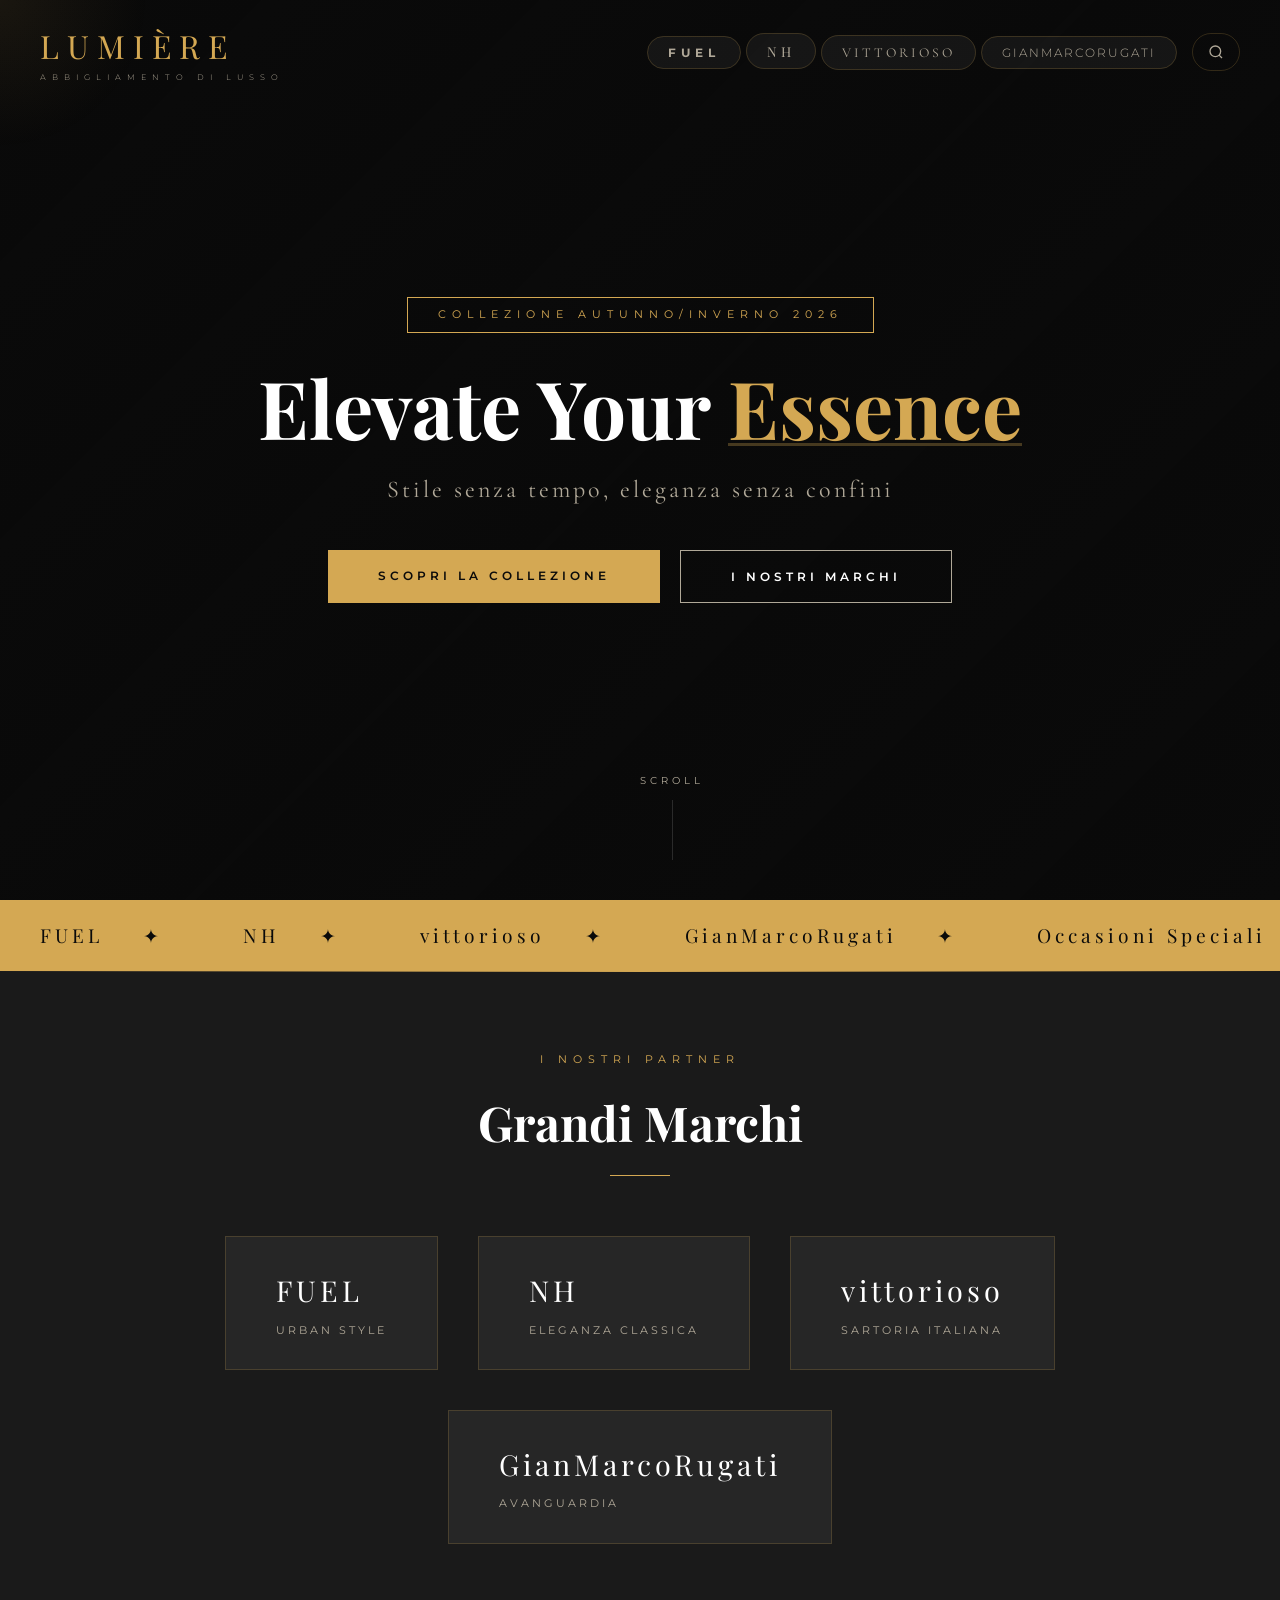
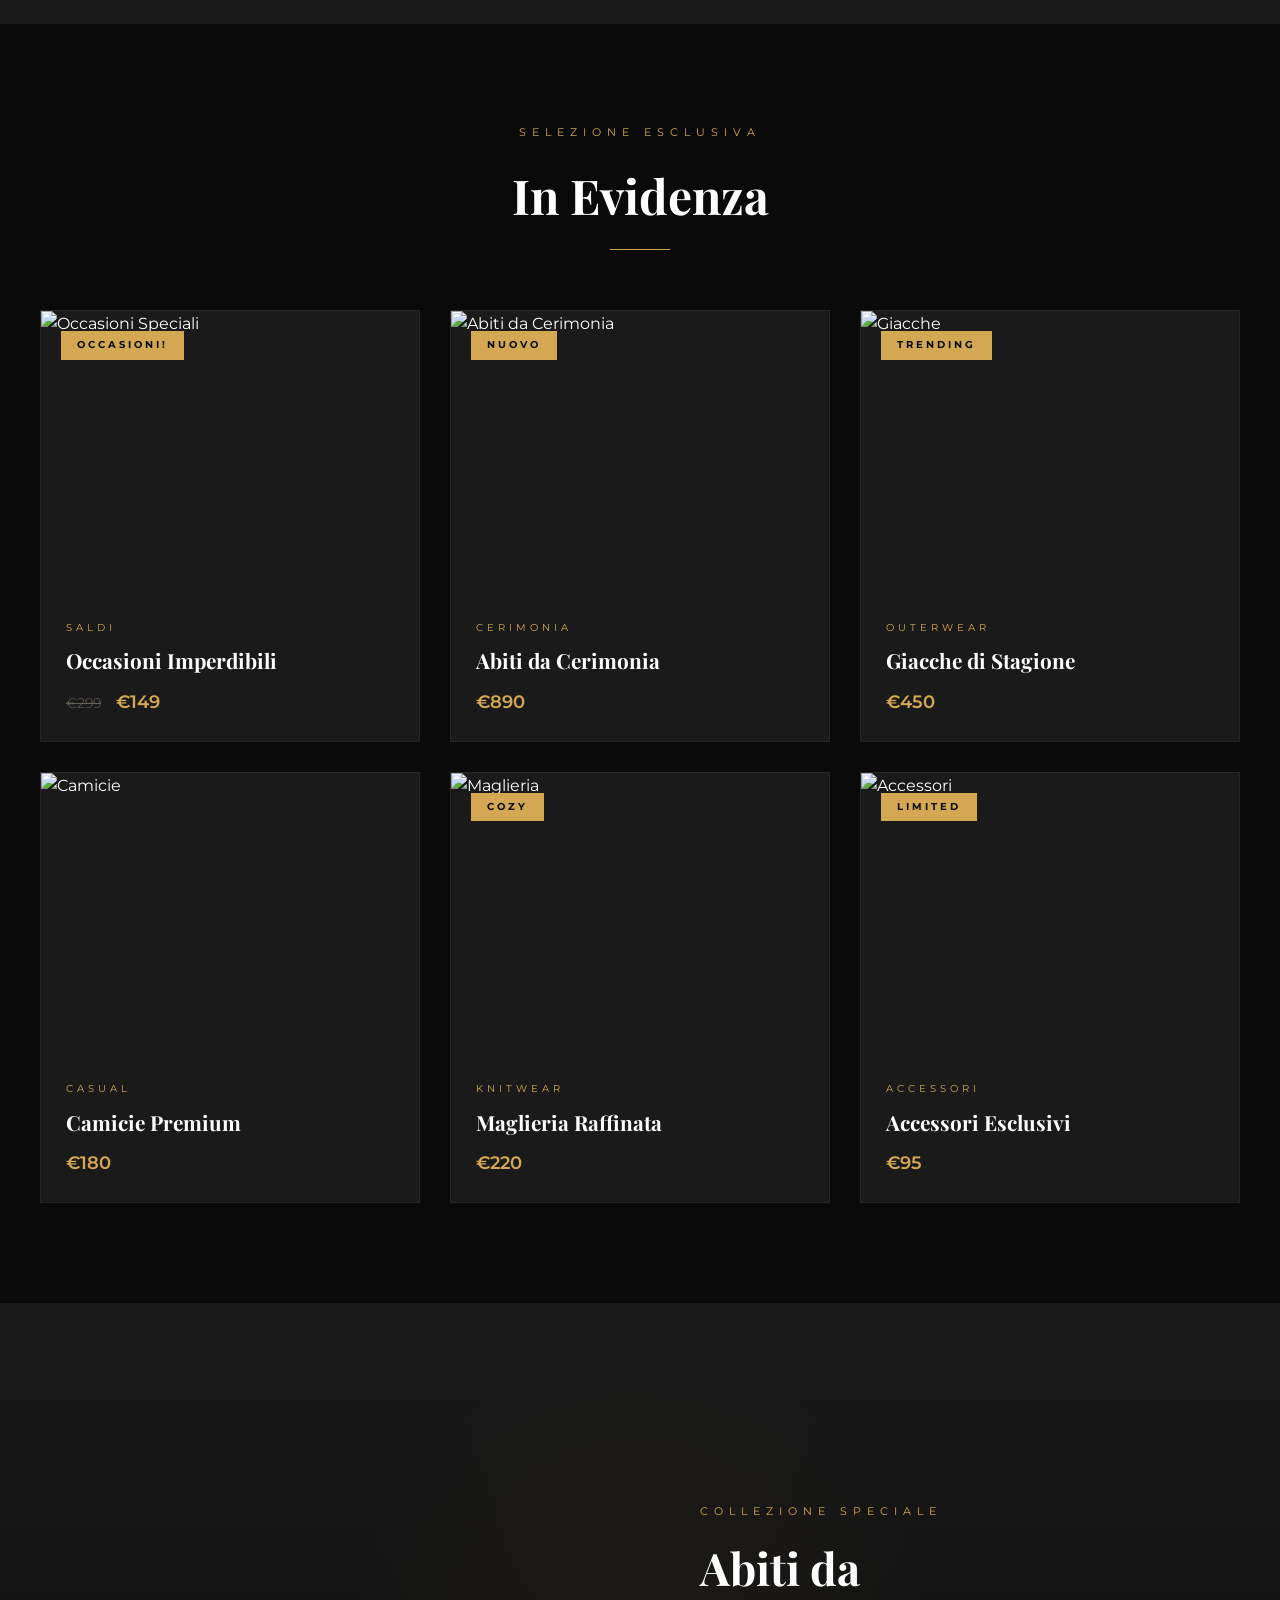
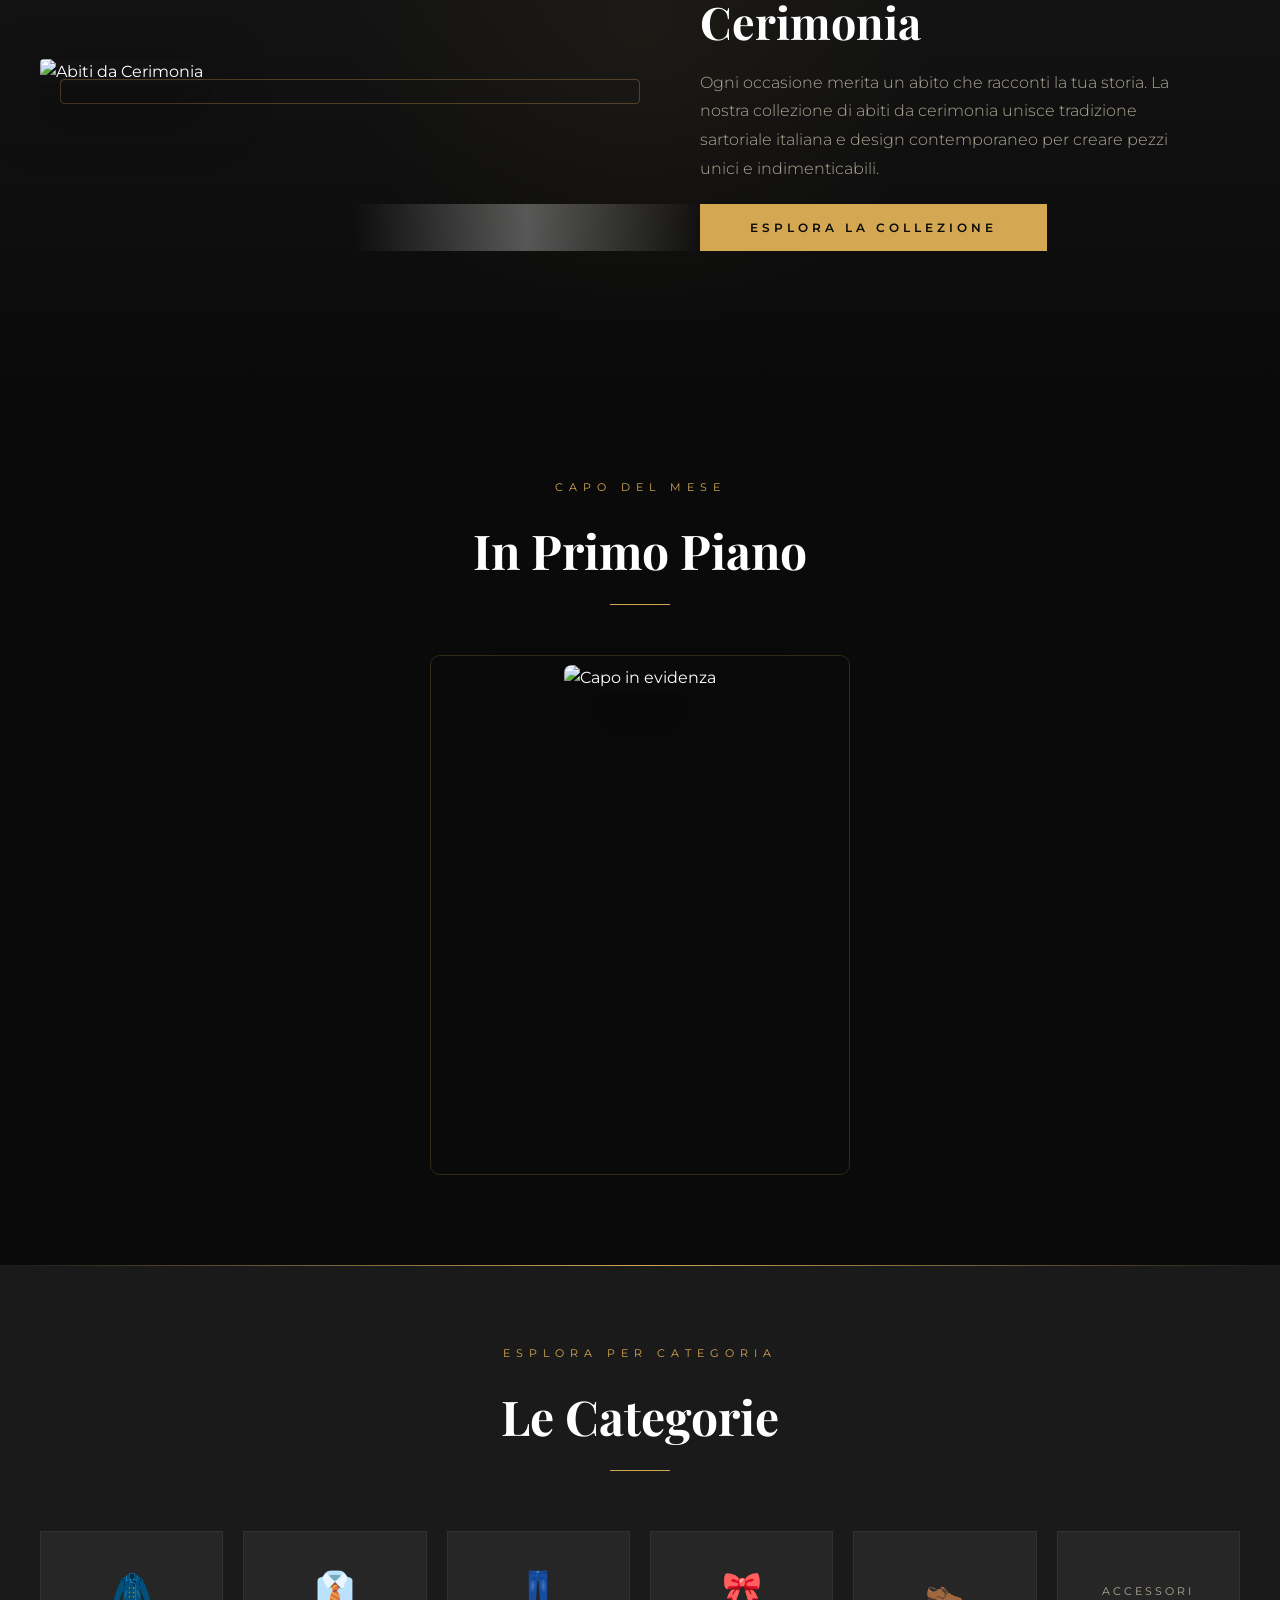
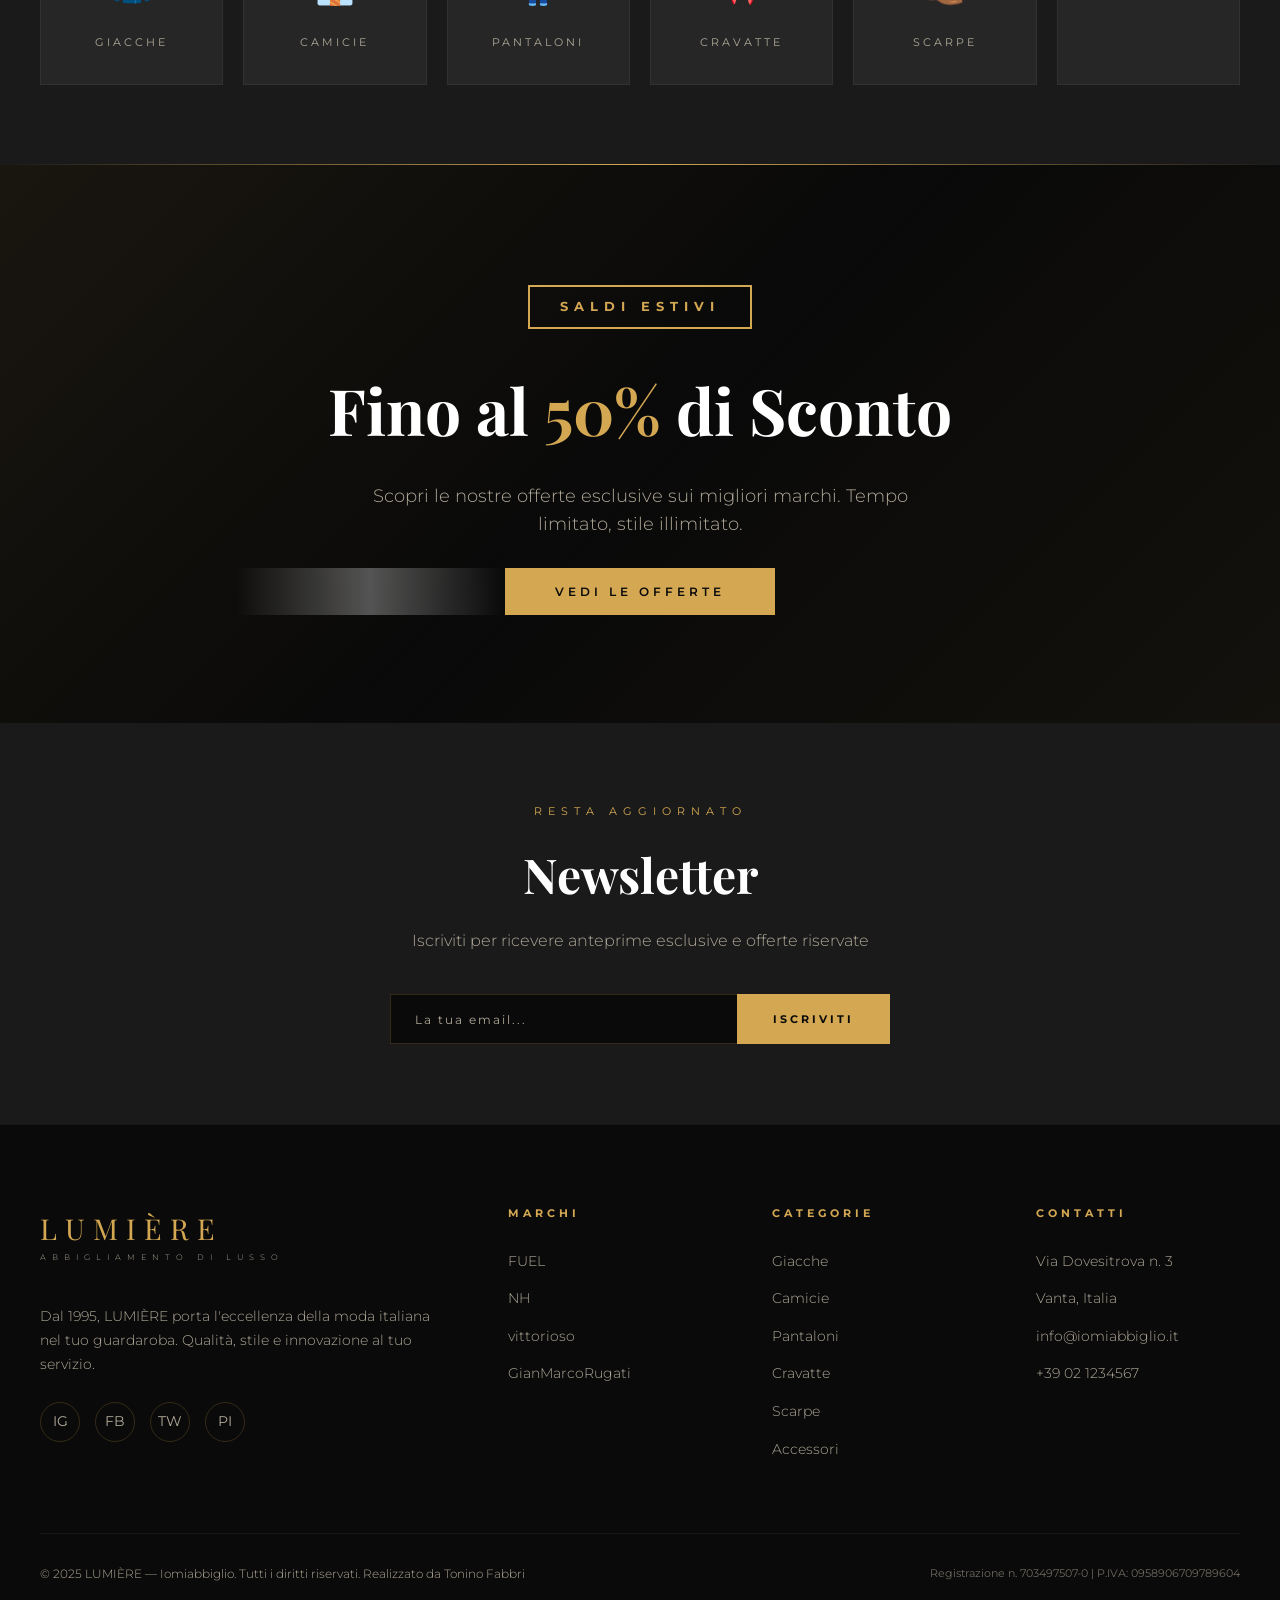
==== commit f64ab803: "updated index" ====
--- a/index.html
+++ b/index.html
@@ -3,1666 +3,13 @@
 <head>
     <meta charset="UTF-8">
     <meta name="viewport" content="width=device-width, initial-scale=1.0">
-    <meta http-equiv="X-UA-Compatible" content="IE=edge">
-    
-    <!-- ===== SEO METADATA ===== -->
-    <title>LUMIÈRE | Abbigliamento di Lusso - FUEL, NH, vittorioso, GianMarcoRugati</title>
-    <meta name="description" content="Scopri la collezione esclusiva di LUMIÈRE. Abbigliamento di lusso dai migliori marchi: FUEL, NH, vittorioso, GianMarcoRugati. Spedizione gratuita e reso facile.">
-    <meta name="keywords" content="abbigliamento lusso, moda italiana, FUEL, NH, vittorioso, GianMarcoRugati, abiti cerimonia, giacche, camicie, shopping online">
-    <meta name="author" content="LUMIÈRE - Tonino Fabbri">
-    <meta name="robots" content="index, follow, max-snippet:-1, max-image-preview:large, max-video-preview:-1">
-    <link rel="canonical" href="https://www.iomiabbiglio.it/">
-    
-    <!-- ===== OPEN GRAPH / SOCIAL MEDIA ===== -->
-    <meta property="og:type" content="website">
-    <meta property="og:url" content="https://www.iomiabbiglio.it/">
-    <meta property="og:site_name" content="LUMIÈRE">
-    <meta property="og:title" content="LUMIÈRE | Abbigliamento di Lusso">
-    <meta property="og:description" content="Scopri la collezione esclusiva di abbigliamento di lusso. Marchi premium e stile senza tempo.">
-    <meta property="og:image" content="https://www.iomiabbiglio.it/images/og-image.jpg">
-    <meta property="og:image:width" content="1200">
-    <meta property="og:image:height" content="630">
-    <meta property="og:locale" content="it_IT">
-    <meta property="og:locale:alternate" content="en_US">
-    
-    <!-- ===== TWITTER CARDS ===== -->
-    <meta name="twitter:card" content="summary_large_image">
-    <meta name="twitter:url" content="https://www.iomiabbiglio.it/">
-    <meta name="twitter:title" content="LUMIÈRE | Abbigliamento di Lusso">
-    <meta name="twitter:description" content="Scopri la collezione esclusiva di abbigliamento di lusso">
-    <meta name="twitter:image" content="https://www.iomiabbiglio.it/images/twitter-card.jpg">
-    <meta name="twitter:creator" content="@iomiabbiglio">
-    
-    <!-- ===== FAVICON ===== -->
-    <link rel="apple-touch-icon" sizes="180x180" href="/apple-touch-icon.png">
-    <link rel="icon" type="image/png" sizes="32x32" href="/favicon-32x32.png">
-    <link rel="icon" type="image/png" sizes="16x16" href="/favicon-16x16.png">
-    <link rel="manifest" href="/site.webmanifest">
-    
-    <!-- ===== SCHEMA.ORG STRUCTURED DATA ===== -->
-    <script type="application/ld+json">
-    {
-        "@context": "https://schema.org",
-        "@type": "Store",
-        "name": "LUMIÈRE - Iomiabbiglio",
-        "image": "https://www.iomiabbiglio.it/images/logo.jpg",
-        "description": "Negozio di abbigliamento di lusso con i migliori marchi italiani",
-        "@id": "https://www.iomiabbiglio.it",
-        "url": "https://www.iomiabbiglio.it",
-        "telephone": "+39-02-1234567",
-        "priceRange": "€€€",
-        "address": {
-            "@type": "PostalAddress",
-            "streetAddress": "Via Dovesitrova n. 3",
-            "addressLocality": "Vanta",
-            "postalCode": "00100",
-            "addressCountry": "IT"
-        },
-        "geo": {
-            "@type": "GeoCoordinates",
-            "latitude": 41.9028,
-            "longitude": 12.4964
-        },
-        "openingHoursSpecification": [
-            {
-                "@type": "OpeningHoursSpecification",
-                "dayOfWeek": ["Monday", "Tuesday", "Wednesday", "Thursday", "Friday"],
-                "opens": "09:00",
-                "closes": "19:30"
-            },
-            {
-                "@type": "OpeningHoursSpecification",
-                "dayOfWeek": "Saturday",
-                "opens": "10:00",
-                "closes": "20:00"
-            }
-        ],
-        "sameAs": [
-            "https://www.facebook.com/iomiabbiglio",
-            "https://www.instagram.com/iomiabbiglio",
-            "https://www.twitter.com/iomiabbiglio"
-        ]
-    }
-    </script>
-    
-    <!-- ===== GOOGLE ANALYTICS 4 ===== -->
-    <script async src="https://www.googletagmanager.com/gtag/js?id=GA_MEASUREMENT_ID"></script>
-    <script>
-        window.dataLayer = window.dataLayer || [];
-        function gtag(){dataLayer.push(arguments);}
-        gtag('js', new Date());
-        gtag('config', 'GA_MEASUREMENT_ID', {
-            'anonymize_ip': true,
-            'send_page_view': true
-        });
-        
-        // Track e-commerce events
-        window.trackEcommerce = function(eventName, eventData) {
-            gtag('event', eventName, eventData);
-        };
-    </script>
-    
-    <!-- ===== GOOGLE TAG MANAGER (Optional) ===== -->
-    <script>
-        (function(w,d,s,l,i){w[l]=w[l]||[];w[l].push({'gtm.start':
-        new Date().getTime(),event:'gtm.js'});var f=d.getElementsByTagName(s)[0],
-        j=d.createElement(s),dl=l!='dataLayer'?'&l='+l:'';j.async=true;j.src=
-        'https://www.googletagmanager.com/gtm.js?id='+i+dl;f.parentNode.insertBefore(j,f);
-        })(window,document,'script','dataLayer','GTM-XXXXXXX');
-    </script>
-    
-    <!-- ===== PRECONNECT FOR PERFORMANCE ===== -->
-    <link rel="preconnect" href="https://fonts.googleapis.com">
-    <link rel="preconnect" href="https://fonts.gstatic.com" crossorigin>
-    <link rel="preconnect" href="https://www.google-analytics.com">
-    <link rel="preconnect" href="https://www.googletagmanager.com">
-    
-    <!-- ===== FONTS ===== -->
+    <title>LUMIÈRE - Abbigliamento di Lusso</title>
+    <link rel="stylesheet" href="Abbigliamento.css" />
     <link href="https://fonts.googleapis.com/css2?family=Playfair+Display:wght@400;700&family=Montserrat:wght@300;400;600;700&family=Cormorant+Garamond:wght@400;600&display=swap" rel="stylesheet">
-    
-    <style>
-        /* ===== CSS VARIABLES & RESET ===== */
-        * { margin: 0; padding: 0; box-sizing: border-box; }
-
-        :root {
-            --gold: #d4a853;
-            --gold-light: #e8c97a;
-            --gold-dark: #b8903f;
-            --dark: #0a0a0a;
-            --dark-light: #1a1a1a;
-            --dark-medium: #2a2a2a;
-            --cream: #f5f0e8;
-            --cream-dark: #e8ddd0;
-            --text-light: #ffffff;
-            --text-muted: #b0a898;
-            --glass-bg: rgba(255, 255, 255, 0.05);
-            --glass-border: rgba(212, 168, 83, 0.2);
-            --transition-smooth: all 0.4s cubic-bezier(0.25, 0.46, 0.45, 0.94);
-            --transition-bounce: all 0.5s cubic-bezier(0.68, -0.55, 0.265, 1.55);
-            --success: #4caf50;
-            --error: #f44336;
-            --warning: #ff9800;
-        }
-
-        html { scroll-behavior: smooth; }
-
-        body {
-            font-family: 'Montserrat', sans-serif;
-            background-color: var(--dark);
-            color: var(--text-light);
-            overflow-x: hidden;
-            line-height: 1.6;
-        }
-
-        /* ===== ACCESSIBILITY ===== */
-        .sr-only {
-            position: absolute;
-            width: 1px;
-            height: 1px;
-            padding: 0;
-            margin: -1px;
-            overflow: hidden;
-            clip: rect(0, 0, 0, 0);
-            white-space: nowrap;
-            border-width: 0;
-        }
-
-        *:focus-visible {
-            outline: 2px solid var(--gold);
-            outline-offset: 2px;
-        }
-
-        /* ===== GTM NOSCRIPT ===== */
-        noscript {
-            position: fixed;
-            top: 0;
-            z-index: 9999;
-        }
-
-        /* ===== CURSOR GLOW EFFECT ===== */
-        .cursor-glow {
-            position: fixed;
-            width: 300px;
-            height: 300px;
-            border-radius: 50%;
-            background: radial-gradient(circle, rgba(212,168,83,0.08) 0%, transparent 70%);
-            pointer-events: none;
-            z-index: 9999;
-            transform: translate(-50%, -50%);
-            transition: opacity 0.3s;
-        }
-
-        /* ===== ANIMATED BACKGROUND PARTICLES ===== */
-        .particles {
-            position: fixed;
-            top: 0; left: 0;
-            width: 100%; height: 100%;
-            pointer-events: none;
-            z-index: 0;
-            overflow: hidden;
-        }
-
-        .particle {
-            position: absolute;
-            width: 2px;
-            height: 2px;
-            background: var(--gold);
-            border-radius: 50%;
-            opacity: 0;
-            animation: floatParticle 8s infinite;
-        }
-
-        @keyframes floatParticle {
-            0% { opacity: 0; transform: translateY(100vh) scale(0); }
-            10% { opacity: 0.6; }
-            90% { opacity: 0.6; }
-            100% { opacity: 0; transform: translateY(-10vh) scale(1); }
-        }
-
-        /* ===== PRELOADER ===== */
-        .preloader {
-            position: fixed;
-            top: 0; left: 0;
-            width: 100%; height: 100%;
-            background: var(--dark);
-            display: flex;
-            align-items: center;
-            justify-content: center;
-            z-index: 10000;
-            transition: opacity 0.8s ease, visibility 0.8s ease;
-        }
-
-        .preloader.hidden {
-            opacity: 0;
-            visibility: hidden;
-        }
-
-        .preloader-content {
-            text-align: center;
-        }
-
-        .preloader-logo {
-            font-family: 'Playfair Display', serif;
-            font-size: 3rem;
-            color: var(--gold);
-            letter-spacing: 12px;
-            animation: preloaderPulse 1.5s ease-in-out infinite;
-        }
-
-        .preloader-bar {
-            width: 200px;
-            height: 1px;
-            background: var(--dark-medium);
-            margin: 20px auto;
-            position: relative;
-            overflow: hidden;
-        }
-
-        .preloader-bar::after {
-            content: '';
-            position: absolute;
-            left: -50%;
-            width: 50%;
-            height: 100%;
-            background: var(--gold);
-            animation: preloaderSlide 1.2s ease-in-out infinite;
-        }
-
-        @keyframes preloaderPulse {
-            0%, 100% { opacity: 0.5; }
-            50% { opacity: 1; }
-        }
-
-        @keyframes preloaderSlide {
-            0% { left: -50%; }
-            100% { left: 100%; }
-        }
-
-        /* ===== HEADER & NAVIGATION ===== */
-        header {
-            position: fixed;
-            top: 0; left: 0;
-            width: 100%;
-            z-index: 1000;
-            transition: var(--transition-smooth);
-            padding: 20px 0;
-        }
-
-        header.scrolled {
-            background: rgba(10, 10, 10, 0.95);
-            backdrop-filter: blur(20px);
-            -webkit-backdrop-filter: blur(20px);
-            padding: 10px 0;
-            box-shadow: 0 2px 30px rgba(0,0,0,0.3);
-        }
-
-        .nav-container {
-            max-width: 1400px;
-            margin: 0 auto;
-            padding: 0 40px;
-            display: flex;
-            align-items: center;
-            justify-content: space-between;
-        }
-
-        .logo {
-            font-family: 'Playfair Display', serif;
-            font-size: 2rem;
-            color: var(--gold);
-            text-decoration: none;
-            letter-spacing: 8px;
-            position: relative;
-            display: inline-block;
-        }
-
-        .logo::after {
-            content: '';
-            position: absolute;
-            bottom: -4px;
-            left: 0;
-            width: 0;
-            height: 1px;
-            background: var(--gold);
-            transition: width 0.6s ease;
-        }
-
-        .logo:hover::after {
-            width: 100%;
-        }
-
-        .logo span {
-            font-size: 0.5rem;
-            display: block;
-            letter-spacing: 6px;
-            color: var(--text-muted);
-            font-family: 'Montserrat', sans-serif;
-            font-weight: 300;
-            text-transform: uppercase;
-        }
-
-        .nav-right {
-            display: flex;
-            align-items: center;
-            gap: 20px;
-        }
-
-        nav ul {
-            list-style: none;
-            display: flex;
-            align-items: center;
-            gap: 5px;
-        }
-
-        nav ul li a {
-            color: var(--text-muted);
-            text-decoration: none;
-            font-size: 0.75rem;
-            letter-spacing: 3px;
-            text-transform: uppercase;
-            padding: 10px 18px;
-            position: relative;
-            transition: var(--transition-smooth);
-            font-weight: 400;
-        }
-
-        nav ul li a::before {
-            content: '';
-            position: absolute;
-            bottom: 0;
-            left: 50%;
-            transform: translateX(-50%);
-            width: 0;
-            height: 1px;
-            background: var(--gold);
-            transition: width 0.4s ease;
-        }
-
-        nav ul li a:hover {
-            color: var(--gold);
-        }
-
-        nav ul li a:hover::before {
-            width: 60%;
-        }
-
-        /* Brand pills */
-        .brand-pill {
-            background: var(--glass-bg);
-            border: 1px solid var(--glass-border);
-            border-radius: 30px;
-            padding: 8px 20px !important;
-            font-style: normal !important;
-            transition: var(--transition-bounce) !important;
-        }
-
-        .brand-pill:hover {
-            background: rgba(212, 168, 83, 0.15);
-            border-color: var(--gold);
-            transform: translateY(-2px);
-            box-shadow: 0 5px 20px rgba(212, 168, 83, 0.2);
-        }
-
-        /* Brand-specific styles */
-        .brand-fuel {
-            font-family: 'Montserrat', sans-serif;
-            font-weight: 700;
-            letter-spacing: 5px !important;
-            font-style: normal;
-        }
-
-        .brand-nh {
-            font-family: 'Playfair Display', serif;
-            font-size: 0.85rem !important;
-            letter-spacing: 4px !important;
-        }
-
-        .brand-vittorioso {
-            font-style: italic;
-            font-family: 'Cormorant Garamond', serif;
-            font-size: 0.85rem !important;
-        }
-
-        .brand-gmr {
-            font-family: 'Montserrat', sans-serif;
-            font-weight: 300;
-            letter-spacing: 2px !important;
-        }
-
-        /* Search Bar */
-        .search-wrapper {
-            position: relative;
-            margin-left: 10px;
-        }
-
-        .search-btn {
-            background: none;
-            border: 1px solid var(--glass-border);
-            color: var(--text-muted);
-            cursor: pointer;
-            padding: 10px 15px;
-            border-radius: 30px;
-            font-size: 0.85rem;
-            transition: var(--transition-smooth);
-            display: flex;
-            align-items: center;
-            gap: 8px;
-        }
-
-        .search-btn:hover {
-            border-color: var(--gold);
-            color: var(--gold);
-        }
-
-        .search-input {
-            position: absolute;
-            right: 0;
-            top: 50%;
-            transform: translateY(-50%);
-            width: 0;
-            padding: 10px 0;
-            border: none;
-            background: transparent;
-            color: var(--text-light);
-            font-family: 'Montserrat', sans-serif;
-            font-size: 0.85rem;
-            letter-spacing: 1px;
-            outline: none;
-            transition: width 0.5s ease, padding 0.5s ease;
-            overflow: hidden;
-        }
-
-        .search-wrapper.active .search-input {
-            width: 250px;
-            padding: 10px 50px 10px 20px;
-            border-bottom: 1px solid var(--gold);
-        }
-
-        .search-input::placeholder {
-            color: var(--text-muted);
-            font-size: 0.75rem;
-            letter-spacing: 2px;
-            text-transform: uppercase;
-        }
-
-        /* Language Selector */
-        .lang-selector {
-            position: relative;
-        }
-
-        .lang-btn {
-            background: none;
-            border: 1px solid var(--glass-border);
-            color: var(--text-muted);
-            cursor: pointer;
-            padding: 10px 15px;
-            border-radius: 30px;
-            font-size: 0.75rem;
-            letter-spacing: 2px;
-            transition: var(--transition-smooth);
-            display: flex;
-            align-items: center;
-            gap: 8px;
-        }
-
-        .lang-btn:hover {
-            border-color: var(--gold);
-            color: var(--gold);
-        }
-
-        .lang-dropdown {
-            position: absolute;
-            top: 100%;
-            right: 0;
-            margin-top: 10px;
-            background: var(--dark-light);
-            border: 1px solid var(--glass-border);
-            border-radius: 8px;
-            overflow: hidden;
-            opacity: 0;
-            visibility: hidden;
-            transform: translateY(-10px);
-            transition: var(--transition-smooth);
-            min-width: 120px;
-            z-index: 100;
-        }
-
-        .lang-dropdown.active {
-            opacity: 1;
-            visibility: visible;
-            transform: translateY(0);
-        }
-
-        .lang-option {
-            padding: 12px 20px;
-            cursor: pointer;
-            transition: var(--transition-smooth);
-            font-size: 0.75rem;
-            letter-spacing: 2px;
-        }
-
-        .lang-option:hover {
-            background: var(--glass-bg);
-            color: var(--gold);
-        }
-
-        .lang-option.active {
-            background: rgba(212, 168, 83, 0.2);
-            color: var(--gold);
-        }
-
-        /* Cart Button */
-        .cart-btn {
-            position: relative;
-            background: none;
-            border: 1px solid var(--glass-border);
-            color: var(--text-muted);
-            cursor: pointer;
-            padding: 10px 15px;
-            border-radius: 30px;
-            font-size: 0.85rem;
-            transition: var(--transition-smooth);
-            display: flex;
-            align-items: center;
-            gap: 8px;
-        }
-
-        .cart-btn:hover {
-            border-color: var(--gold);
-            color: var(--gold);
-        }
-
-        .cart-count {
-            position: absolute;
-            top: -8px;
-            right: -8px;
-            background: var(--gold);
-            color: var(--dark);
-            font-size: 0.65rem;
-            font-weight: 700;
-            width: 22px;
-            height: 22px;
-            border-radius: 50%;
-            display: flex;
-            align-items: center;
-            justify-content: center;
-        }
-
-        /* Mobile Menu Toggle */
-        .menu-toggle {
-            display: none;
-            flex-direction: column;
-            gap: 6px;
-            cursor: pointer;
-            padding: 10px;
-            z-index: 1001;
-        }
-
-        .menu-toggle span {
-            width: 28px;
-            height: 1.5px;
-            background: var(--gold);
-            transition: var(--transition-smooth);
-            transform-origin: center;
-        }
-
-        .menu-toggle.active span:nth-child(1) {
-            transform: rotate(45deg) translate(5px, 5px);
-        }
-
-        .menu-toggle.active span:nth-child(2) {
-            opacity: 0;
-        }
-
-        .menu-toggle.active span:nth-child(3) {
-            transform: rotate(-45deg) translate(5px, -5px);
-        }
-
-        /* ===== HERO SECTION ===== */
-        .hero {
-            position: relative;
-            height: 100vh;
-            min-height: 700px;
-            display: flex;
-            align-items: center;
-            justify-content: center;
-            overflow: hidden;
-        }
-
-        .hero-bg {
-            position: absolute;
-            top: 0; left: 0;
-            width: 100%; height: 100%;
-            background: url('') center/cover no-repeat;
-            filter: brightness(0.3);
-            transform: scale(1.1);
-            animation: heroZoom 20s ease-in-out infinite alternate;
-        }
-
-        @keyframes heroZoom {
-            0% { transform: scale(1.1); }
-            100% { transform: scale(1.2); }
-        }
-
-        .hero-overlay {
-            position: absolute;
-            top: 0; left: 0;
-            width: 100%; height: 100%;
-            background: linear-gradient(
-                135deg,
-                rgba(10,10,10,0.8) 0%,
-                rgba(10,10,10,0.4) 50%,
-                rgba(10,10,10,0.8) 100%
-            );
-        }
-
-        .hero-content {
-            position: relative;
-            z-index: 2;
-            text-align: center;
-            max-width: 900px;
-            padding: 0 40px;
-        }
-
-        .hero-badge {
-            display: inline-block;
-            padding: 8px 30px;
-            border: 1px solid var(--gold);
-            color: var(--gold);
-            font-size: 0.7rem;
-            letter-spacing: 6px;
-            text-transform: uppercase;
-            margin-bottom: 30px;
-            animation: fadeInDown 1s ease 0.3s both;
-        }
-
-        .hero-title {
-            font-family: 'Playfair Display', serif;
-            font-size: 5rem;
-            font-weight: 700;
-            line-height: 1.1;
-            margin-bottom: 20px;
-            animation: fadeInUp 1s ease 0.5s both;
-        }
-
-        .hero-title .highlight {
-            color: var(--gold);
-            position: relative;
-            display: inline-block;
-        }
-
-        .hero-title .highlight::after {
-            content: '';
-            position: absolute;
-            bottom: 5px;
-            left: 0;
-            width: 100%;
-            height: 3px;
-            background: var(--gold);
-            opacity: 0.3;
-        }
-
-        .hero-subtitle {
-            font-family: 'Cormorant Garamond', serif;
-            font-size: 1.5rem;
-            color: var(--text-muted);
-            margin-bottom: 40px;
-            font-weight: 400;
-            letter-spacing: 3px;
-            animation: fadeInUp 1s ease 0.7s both;
-        }
-
-        .hero-cta {
-            display: inline-flex;
-            gap: 20px;
-            animation: fadeInUp 1s ease 0.9s both;
-        }
-
-        .btn-primary {
-            padding: 16px 50px;
-            background: var(--gold);
-            color: var(--dark);
-            text-decoration: none;
-            font-size: 0.75rem;
-            letter-spacing: 4px;
-            text-transform: uppercase;
-            font-weight: 600;
-            position: relative;
-            overflow: hidden;
-            transition: var(--transition-smooth);
-            border: none;
-            cursor: pointer;
-        }
-
-        .btn-primary::before {
-            content: '';
-            position: absolute;
-            top: 0; left: -100%;
-            width: 100%; height: 100%;
-            background: linear-gradient(90deg, transparent, rgba(255,255,255,0.3), transparent);
-            transition: left 0.6s ease;
-        }
-
-        .btn-primary:hover::before {
-            left: 100%;
-        }
-
-        .btn-primary:hover {
-            transform: translateY(-3px);
-            box-shadow: 0 10px 40px rgba(212, 168, 83, 0.4);
-        }
-
-        .btn-secondary {
-            padding: 16px 50px;
-            background: transparent;
-            color: var(--text-light);
-            text-decoration: none;
-            font-size: 0.75rem;
-            letter-spacing: 4px;
-            text-transform: uppercase;
-            font-weight: 600;
-            border: 1px solid var(--text-muted);
-            transition: var(--transition-smooth);
-            cursor: pointer;
-        }
-
-        .btn-secondary:hover {
-            border-color: var(--gold);
-            color: var(--gold);
-            transform: translateY(-3px);
-        }
-
-        .hero-scroll {
-            position: absolute;
-            bottom: 40px;
-            left: 50%;
-            transform: translateX(-50%);
-            z-index: 2;
-            display: flex;
-            flex-direction: column;
-            align-items: center;
-            gap: 10px;
-            color: var(--text-muted);
-            font-size: 0.65rem;
-            letter-spacing: 4px;
-            text-transform: uppercase;
-            animation: fadeInUp 1s ease 1.2s both;
-        }
-
-        .scroll-line {
-            width: 1px;
-            height: 60px;
-            background: var(--dark-medium);
-            position: relative;
-            overflow: hidden;
-        }
-
-        .scroll-line::after {
-            content: '';
-            position: absolute;
-            top: -100%;
-            width: 100%;
-            height: 50%;
-            background: var(--gold);
-            animation: scrollDown 2s ease-in-out infinite;
-        }
-
-        @keyframes scrollDown {
-            0% { top: -50%; }
-            100% { top: 100%; }
-        }
-
-        /* ===== SHOPPING CART SIDEBAR ===== */
-        .cart-sidebar {
-            position: fixed;
-            top: 0;
-            right: -450px;
-            width: 450px;
-            max-width: 100%;
-            height: 100vh;
-            background: var(--dark-light);
-            z-index: 2000;
-            transition: right 0.5s cubic-bezier(0.25, 0.46, 0.45, 0.94);
-            display: flex;
-            flex-direction: column;
-            box-shadow: -10px 0 40px rgba(0,0,0,0.5);
-        }
-
-        .cart-sidebar.open {
-            right: 0;
-        }
-
-        .cart-overlay {
-            position: fixed;
-            top: 0;
-            left: 0;
-            width: 100%;
-            height: 100%;
-            background: rgba(0,0,0,0.7);
-            z-index: 1999;
-            opacity: 0;
-            visibility: hidden;
-            transition: var(--transition-smooth);
-        }
-
-        .cart-overlay.open {
-            opacity: 1;
-            visibility: visible;
-        }
-
-        .cart-header {
-            padding: 30px;
-            border-bottom: 1px solid var(--glass-border);
-            display: flex;
-            justify-content: space-between;
-            align-items: center;
-        }
-
-        .cart-title {
-            font-family: 'Playfair Display', serif;
-            font-size: 1.5rem;
-            color: var(--gold);
-        }
-
-        .cart-close {
-            background: none;
-            border: none;
-            color: var(--text-muted);
-            font-size: 1.5rem;
-            cursor: pointer;
-            transition: var(--transition-smooth);
-        }
-
-        .cart-close:hover {
-            color: var(--gold);
-            transform: rotate(90deg);
-        }
-
-        .cart-items {
-            flex: 1;
-            overflow-y: auto;
-            padding: 20px 30px;
-        }
-
-        .cart-empty {
-            text-align: center;
-            padding: 60px 20px;
-            color: var(--text-muted);
-        }
-
-        .cart-empty-icon {
-            font-size: 4rem;
-            margin-bottom: 20px;
-            opacity: 0.5;
-        }
-
-        .cart-item {
-            display: flex;
-            gap: 20px;
-            padding: 20px 0;
-            border-bottom: 1px solid var(--glass-border);
-            animation: fadeIn 0.3s ease;
-        }
-
-        .cart-item-image {
-            width: 100px;
-            height: 120px;
-            object-fit: cover;
-            border-radius: 4px;
-        }
-
-        .cart-item-details {
-            flex: 1;
-        }
-
-        .cart-item-name {
-            font-family: 'Playfair Display', serif;
-            font-size: 1rem;
-            margin-bottom: 5px;
-        }
-
-        .cart-item-price {
-            color: var(--gold);
-            font-weight: 600;
-            margin-bottom: 10px;
-        }
-
-        .cart-item-quantity {
-            display: flex;
-            align-items: center;
-            gap: 10px;
-        }
-
-        .qty-btn {
-            width: 28px;
-            height: 28px;
-            border: 1px solid var(--glass-border);
-            background: transparent;
-            color: var(--text-light);
-            cursor: pointer;
-            transition: var(--transition-smooth);
-            display: flex;
-            align-items: center;
-            justify-content: center;
-        }
-
-        .qty-btn:hover {
-            border-color: var(--gold);
-            color: var(--gold);
-        }
-
-        .qty-value {
-            font-weight: 600;
-            min-width: 30px;
-            text-align: center;
-        }
-
-        .cart-item-remove {
-            background: none;
-            border: none;
-            color: var(--error);
-            cursor: pointer;
-            font-size: 0.75rem;
-            margin-top: 10px;
-            transition: var(--transition-smooth);
-        }
-
-        .cart-item-remove:hover {
-            text-decoration: underline;
-        }
-
-        .cart-footer {
-            padding: 30px;
-            border-top: 1px solid var(--glass-border);
-            background: var(--dark);
-        }
-
-        .cart-subtotal {
-            display: flex;
-            justify-content: space-between;
-            margin-bottom: 15px;
-            font-size: 1rem;
-        }
-
-        .cart-subtotal-label {
-            color: var(--text-muted);
-        }
-
-        .cart-subtotal-value {
-            font-weight: 700;
-            color: var(--gold);
-            font-size: 1.2rem;
-        }
-
-        .cart-shipping {
-            display: flex;
-            justify-content: space-between;
-            margin-bottom: 20px;
-            font-size: 0.85rem;
-            color: var(--text-muted);
-        }
-
-        .cart-total {
-            display: flex;
-            justify-content: space-between;
-            margin-bottom: 25px;
-            padding-top: 20px;
-            border-top: 1px solid var(--glass-border);
-        }
-
-        .cart-total-label {
-            font-size: 1.1rem;
-            font-weight: 600;
-        }
-
-        .cart-total-value {
-            font-size: 1.5rem;
-            font-weight: 700;
-            color: var(--gold);
-        }
-
-        .cart-checkout {
-            width: 100%;
-            padding: 16px;
-            background: var(--gold);
-            color: var(--dark);
-            border: none;
-            font-size: 0.75rem;
-            letter-spacing: 3px;
-            text-transform: uppercase;
-            font-weight: 700;
-            cursor: pointer;
-            transition: var(--transition-smooth);
-            margin-bottom: 10px;
-        }
-
-        .cart-checkout:hover {
-            background: var(--gold-light);
-            transform: translateY(-2px);
-            box-shadow: 0 10px 30px rgba(212, 168, 83, 0.3);
-        }
-
-        .cart-continue {
-            width: 100%;
-            padding: 16px;
-            background: transparent;
-            color: var(--text-muted);
-            border: 1px solid var(--glass-border);
-            font-size: 0.75rem;
-            letter-spacing: 2px;
-            text-transform: uppercase;
-            cursor: pointer;
-            transition: var(--transition-smooth);
-        }
-
-        .cart-continue:hover {
-            border-color: var(--gold);
-            color: var(--gold);
-        }
-
-        /* ===== PRODUCT CARD ===== */
-        .product-card {
-            position: relative;
-            overflow: hidden;
-            background: var(--dark-light);
-            border: 1px solid rgba(255,255,255,0.05);
-            transition: var(--transition-smooth);
-            cursor: pointer;
-        }
-
-        .product-card:hover {
-            transform: translateY(-10px);
-            box-shadow: 0 25px 60px rgba(0,0,0,0.4);
-            border-color: var(--glass-border);
-        }
-
-        .product-image-wrapper {
-            position: relative;
-            overflow: hidden;
-            aspect-ratio: 4/3;
-        }
-
-        .product-image-wrapper img {
-            width: 100%;
-            height: 100%;
-            object-fit: cover;
-            transition: transform 0.8s cubic-bezier(0.25, 0.46, 0.45, 0.94);
-        }
-
-        .product-card:hover .product-image-wrapper img {
-            transform: scale(1.08);
-        }
-
-        .product-overlay {
-            position: absolute;
-            top: 0; left: 0;
-            width: 100%; height: 100%;
-            background: linear-gradient(to top, rgba(10,10,10,0.9) 0%, transparent 60%);
-            opacity: 0;
-            transition: opacity 0.4s ease;
-        }
-
-        .product-card:hover .product-overlay {
-            opacity: 1;
-        }
-
-        .product-badge {
-            position: absolute;
-            top: 20px;
-            left: 20px;
-            padding: 6px 16px;
-            background: var(--gold);
-            color: var(--dark);
-            font-size: 0.65rem;
-            letter-spacing: 3px;
-            text-transform: uppercase;
-            font-weight: 700;
-            z-index: 2;
-        }
-
-        .product-actions {
-            position: absolute;
-            bottom: 20px;
-            left: 20px;
-            right: 20px;
-            display: flex;
-            gap: 10px;
-            z-index: 2;
-            opacity: 0;
-            transform: translateY(20px);
-            transition: var(--transition-smooth);
-        }
-
-        .product-card:hover .product-actions {
-            opacity: 1;
-            transform: translateY(0);
-        }
-
-        .product-action-btn {
-            flex: 1;
-            padding: 12px;
-            background: rgba(255,255,255,0.1);
-            backdrop-filter: blur(10px);
-            border: 1px solid rgba(255,255,255,0.2);
-            color: white;
-            text-align: center;
-            font-size: 0.7rem;
-            letter-spacing: 2px;
-            text-transform: uppercase;
-            cursor: pointer;
-            transition: var(--transition-smooth);
-            text-decoration: none;
-        }
-
-        .product-action-btn:hover {
-            background: var(--gold);
-            color: var(--dark);
-            border-color: var(--gold);
-        }
-
-        .product-action-btn.add-to-cart {
-            background: var(--gold);
-            color: var(--dark);
-        }
-
-        .product-info {
-            padding: 25px;
-        }
-
-        .product-category {
-            font-size: 0.65rem;
-            letter-spacing: 4px;
-            text-transform: uppercase;
-            color: var(--gold);
-            margin-bottom: 8px;
-        }
-
-        .product-name {
-            font-family: 'Playfair Display', serif;
-            font-size: 1.3rem;
-            margin-bottom: 10px;
-            transition: color 0.3s ease;
-        }
-
-        .product-card:hover .product-name {
-            color: var(--gold);
-        }
-
-        .product-price {
-            font-size: 1.1rem;
-            color: var(--text-muted);
-            font-weight: 300;
-        }
-
-        .product-price .old-price {
-            text-decoration: line-through;
-            color: var(--text-muted);
-            opacity: 0.5;
-            margin-right: 10px;
-            font-size: 0.9rem;
-        }
-
-        .product-price .sale-price {
-            color: var(--gold);
-            font-weight: 600;
-        }
-
-        /* ===== PRODUCT MODAL ===== */
-        .product-modal {
-            position: fixed;
-            top: 0;
-            left: 0;
-            width: 100%;
-            height: 100%;
-            background: rgba(0,0,0,0.9);
-            z-index: 3000;
-            display: flex;
-            align-items: center;
-            justify-content: center;
-            opacity: 0;
-            visibility: hidden;
-            transition: var(--transition-smooth);
-            padding: 40px;
-        }
-
-        .product-modal.open {
-            opacity: 1;
-            visibility: visible;
-        }
-
-        .product-modal-content {
-            background: var(--dark-light);
-            max-width: 1000px;
-            width: 100%;
-            max-height: 90vh;
-            overflow-y: auto;
-            border-radius: 8px;
-            position: relative;
-            transform: scale(0.9);
-            transition: transform 0.3s ease;
-        }
-
-        .product-modal.open .product-modal-content {
-            transform: scale(1);
-        }
-
-        .product-modal-close {
-            position: absolute;
-            top: 20px;
-            right: 20px;
-            width: 40px;
-            height: 40px;
-            background: var(--dark);
-            border: 1px solid var(--glass-border);
-            color: var(--text-light);
-            font-size: 1.5rem;
-            cursor: pointer;
-            border-radius: 50%;
-            display: flex;
-            align-items: center;
-            justify-content: center;
-            transition: var(--transition-smooth);
-            z-index: 10;
-        }
-
-        .product-modal-close:hover {
-            background: var(--gold);
-            color: var(--dark);
-            transform: rotate(90deg);
-        }
-
-        .product-modal-body {
-            display: grid;
-            grid-template-columns: 1fr 1fr;
-            gap: 40px;
-            padding: 40px;
-        }
-
-        .product-modal-image {
-            width: 100%;
-            border-radius: 4px;
-        }
-
-        .product-modal-details h2 {
-            font-family: 'Playfair Display', serif;
-            font-size: 2rem;
-            margin-bottom: 15px;
-        }
-
-        .product-modal-price {
-            font-size: 1.8rem;
-            color: var(--gold);
-            font-weight: 700;
-            margin-bottom: 20px;
-        }
-
-        .product-modal-description {
-            color: var(--text-muted);
-            line-height: 1.8;
-            margin-bottom: 30px;
-        }
-
-        .product-modal-options {
-            margin-bottom: 30px;
-        }
-
-        .option-label {
-            font-size: 0.75rem;
-            letter-spacing: 3px;
-            text-transform: uppercase;
-            color: var(--text-muted);
-            margin-bottom: 10px;
-            display: block;
-        }
-
-        .size-options {
-            display: flex;
-            gap: 10px;
-            flex-wrap: wrap;
-        }
-
-        .size-option {
-            width: 50px;
-            height: 50px;
-            border: 1px solid var(--glass-border);
-            background: transparent;
-            color: var(--text-light);
-            cursor: pointer;
-            transition: var(--transition-smooth);
-            font-weight: 600;
-        }
-
-        .size-option:hover,
-        .size-option.active {
-            border-color: var(--gold);
-            color: var(--gold);
-            background: rgba(212, 168, 83, 0.1);
-        }
-
-        .quantity-selector {
-            display: flex;
-            align-items: center;
-            gap: 15px;
-            margin-bottom: 30px;
-        }
-
-        .quantity-selector .qty-btn {
-            width: 40px;
-            height: 40px;
-        }
-
-        .quantity-selector .qty-value {
-            font-size: 1.2rem;
-            min-width: 50px;
-        }
-
-        .product-modal-actions {
-            display: flex;
-            gap: 15px;
-        }
-
-        .product-modal-actions .btn-primary {
-            flex: 1;
-        }
-
-        .product-modal-share {
-            display: flex;
-            gap: 10px;
-            margin-top: 30px;
-            padding-top: 30px;
-            border-top: 1px solid var(--glass-border);
-        }
-
-        .share-btn {
-            width: 40px;
-            height: 40px;
-            border: 1px solid var(--glass-border);
-            background: transparent;
-            color: var(--text-muted);
-            cursor: pointer;
-            border-radius: 50%;
-            display: flex;
-            align-items: center;
-            justify-content: center;
-            transition: var(--transition-smooth);
-        }
-
-        .share-btn:hover {
-            border-color: var(--gold);
-            color: var(--gold);
-            transform: translateY(-3px);
-        }
-
-        /* ===== CHECKOUT MODAL ===== */
-        .checkout-modal {
-            position: fixed;
-            top: 0;
-            left: 0;
-            width: 100%;
-            height: 100%;
-            background: rgba(0,0,0,0.9);
-            z-index: 3000;
-            display: flex;
-            align-items: center;
-            justify-content: center;
-            opacity: 0;
-            visibility: hidden;
-            transition: var(--transition-smooth);
-            padding: 20px;
-        }
-
-        .checkout-modal.open {
-            opacity: 1;
-            visibility: visible;
-        }
-
-        .checkout-content {
-            background: var(--dark-light);
-            max-width: 800px;
-            width: 100%;
-            max-height: 90vh;
-            overflow-y: auto;
-            border-radius: 8px;
-            position: relative;
-        }
-
-        .checkout-header {
-            padding: 30px;
-            border-bottom: 1px solid var(--glass-border);
-            display: flex;
-            justify-content: space-between;
-            align-items: center;
-        }
-
-        .checkout-body {
-            padding: 40px;
-        }
-
-        .checkout-form {
-            display: grid;
-            gap: 20px;
-        }
-
-        .form-row {
-            display: grid;
-            grid-template-columns: 1fr 1fr;
-            gap: 20px;
-        }
-
-        .form-group {
-            display: flex;
-            flex-direction: column;
-        }
-
-        .form-group.full-width {
-            grid-column: 1 / -1;
-        }
-
-        .form-label {
-            font-size: 0.75rem;
-            letter-spacing: 2px;
-            text-transform: uppercase;
-            color: var(--text-muted);
-            margin-bottom: 8px;
-        }
-
-        .form-input {
-            padding: 14px 18px;
-            background: var(--dark);
-            border: 1px solid var(--glass-border);
-            color: var(--text-light);
-            font-family: 'Montserrat', sans-serif;
-            font-size: 0.9rem;
-            transition: var(--transition-smooth);
-        }
-
-        .form-input:focus {
-            outline: none;
-            border-color: var(--gold);
-        }
-
-        .payment-methods {
-            display: flex;
-            flex-direction: column;
-            gap: 15px;
-            margin: 30px 0;
-        }
-
-        .payment-method {
-            padding: 20px;
-            border: 1px solid var(--glass-border);
-            cursor: pointer;
-            transition: var(--transition-smooth);
-            display: flex;
-            align-items: center;
-            gap: 15px;
-        }
-
-        .payment-method:hover,
-        .payment-method.active {
-            border-color: var(--gold);
-            background: rgba(212, 168, 83, 0.05);
-        }
-
-        .payment-method input[type="radio"] {
-            width: 20px;
-            height: 20px;
-            accent-color: var(--gold);
-        }
-
-        .checkout-summary {
-            background: var(--dark);
-            padding: 25px;
-            border-radius: 4px;
-            margin-top: 30px;
-        }
-
-        .checkout-submit {
-            width: 100%;
-            padding: 18px;
-            background: var(--gold);
-            color: var(--dark);
-            border: none;
-            font-size: 0.8rem;
-            letter-spacing: 3px;
-            text-transform: uppercase;
-            font-weight: 700;
-            cursor: pointer;
-            transition: var(--transition-smooth);
-            margin-top: 30px;
-        }
-
-        .checkout-submit:hover {
-            background: var(--gold-light);
-            transform: translateY(-2px);
-            box-shadow: 0 10px 30px rgba(212, 168, 83, 0.3);
-        }
-
-        /* ===== NOTIFICATION TOAST ===== */
-        .toast {
-            position: fixed;
-            bottom: 30px;
-            right: 30px;
-            background: var(--dark-light);
-            border: 1px solid var(--glass-border);
-            padding: 20px 30px;
-            border-radius: 4px;
-            box-shadow: 0 10px 40px rgba(0,0,0,0.3);
-            z-index: 9999;
-            display: flex;
-            align-items: center;
-            gap: 15px;
-            transform: translateX(400px);
-            transition: transform 0.4s cubic-bezier(0.25, 0.46, 0.45, 0.94);
-        }
-
-        .toast.show {
-            transform: translateX(0);
-        }
-
-        .toast-icon {
-            width: 40px;
-            height: 40px;
-            border-radius: 50%;
-            display: flex;
-            align-items: center;
-            justify-content: center;
-            font-size: 1.2rem;
-        }
-
-        .toast.success .toast-icon {
-            background: rgba(76, 175, 80, 0.2);
-            color: var(--success);
-        }
-
-        .toast.error .toast-icon {
-            background: rgba(244, 67, 54, 0.2);
-            color: var(--error);
-        }
-
-        .toast-message {
-            font-weight: 500;
-        }
-
-        /* ===== ANIMATIONS ===== */
-        @keyframes fadeInUp {
-            from { opacity: 0; transform: translateY(40px); }
-            to { opacity: 1; transform: translateY(0); }
-        }
-
-        @keyframes fadeInDown {
-            from { opacity: 0; transform: translateY(-40px); }
-            to { opacity: 1; transform: translateY(0); }
-        }
-
-        @keyframes fadeIn {
-            from { opacity: 0; }
-            to { opacity: 1; }
-        }
-
-        .reveal {
-            opacity: 0;
-            transform: translateY(50px);
-            transition: opacity 0.8s ease, transform 0.8s ease;
-        }
-
-        .reveal.visible {
-            opacity: 1;
-            transform: translateY(0);
-        }
-
-        /* ===== RESPONSIVE ===== */
-        @media (max-width: 1024px) {
-            .hero-title { font-size: 3.5rem; }
-            .product-modal-body { grid-template-columns: 1fr; }
-        }
-
-        @media (max-width: 768px) {
-            .menu-toggle { display: flex; }
-
-            nav ul {
-                position: fixed;
-                top: 0; right: -100%;
-                width: 80%;
-                max-width: 400px;
-                height: 100vh;
-                background: var(--dark);
-                flex-direction: column;
-                padding: 100px 40px;
-                transition: right 0.5s ease;
-                border-left: 1px solid var(--glass-border);
-            }
-
-            nav ul.active { right: 0; }
-
-            nav ul li a {
-                font-size: 1rem;
-                padding: 15px 0;
-                display: block;
-            }
-
-            .hero-title { font-size: 2.5rem; }
-            .hero-subtitle { font-size: 1.1rem; }
-            .hero-cta { flex-direction: column; align-items: center; }
-
-            .cart-sidebar { width: 100%; }
-            .form-row { grid-template-columns: 1fr; }
-            .product-modal-actions { flex-direction: column; }
-        }
-
-        @media (max-width: 480px) {
-            .hero-title { font-size: 2rem; }
-            .nav-container { padding: 0 20px; }
-        }
-    </style>
+   
 </head>
 
 <body>
-    <!-- Google Tag Manager (noscript) -->
-    <noscript>
-        <iframe src="https://www.googletagmanager.com/ns.html?id=GTM-XXXXXXX"
-        height="0" width="0" style="display:none;visibility:hidden"></iframe>
-    </noscript>
-
     <!-- Preloader -->
     <div class="preloader" id="preloader">
         <div class="preloader-content">
@@ -1680,53 +27,29 @@
     <!-- Header -->
     <header id="mainHeader">
         <div class="nav-container">
-            <a href="#" class="logo" data-lang="logo">
+            <a href="#" class="logo">
                 LUMIÈRE
-                <span data-lang="tagline">Abbigliamento di Lusso</span>
-            </a>
-
-            <div class="nav-right">
-                <nav>
-                    <ul id="navMenu">
-                        <li><a href="#" class="brand-pill brand-fuel" data-lang="brand-fuel">FUEL</a></li>
-                        <li><a href="#" class="brand-pill brand-nh" data-lang="brand-nh">NH</a></li>
-                        <li><a href="#" class="brand-pill brand-vittorioso" data-lang="brand-vittorioso">vittorioso</a></li>
-                        <li><a href="#" class="brand-pill brand-gmr" data-lang="brand-gmr">GianMarcoRugati</a></li>
-                    </ul>
-                </nav>
-
-                <div class="search-wrapper" id="searchWrapper">
-                    <button class="search-btn" onclick="toggleSearch()" aria-label="Search">
-                        <svg width="16" height="16" viewBox="0 0 24 24" fill="none" stroke="currentColor" stroke-width="2">
-                            <circle cx="11" cy="11" r="8"/><path d="m21 21-4.35-4.35"/>
-                        </svg>
-                    </button>
-                    <input type="text" class="search-input" placeholder="Cerca il tuo prodotto..." data-lang-placeholder="search-placeholder">
-                </div>
-
-                <div class="lang-selector">
-                    <button class="lang-btn" onclick="toggleLang()" aria-label="Select Language">
-                        <span id="currentLang">IT</span>
-                        <svg width="12" height="12" viewBox="0 0 24 24" fill="none" stroke="currentColor" stroke-width="2">
-                            <path d="m6 9 6 6 6-6"/>
-                        </svg>
-                    </button>
-                    <div class="lang-dropdown" id="langDropdown">
-                        <div class="lang-option active" onclick="changeLang('it')">Italiano</div>
-                        <div class="lang-option" onclick="changeLang('en')">English</div>
-                        <div class="lang-option" onclick="changeLang('fr')">Français</div>
-                    </div>
-                </div>
-
-                <button class="cart-btn" onclick="toggleCart()" aria-label="Shopping Cart">
-                    <svg width="20" height="20" viewBox="0 0 24 24" fill="none" stroke="currentColor" stroke-width="2">
-                        <path d="M6 2L3 6v14a2 2 0 0 0 2 2h14a2 2 0 0 0 2-2V6l-3-4z"/>
-                        <line x1="3" y1="6" x2="21" y2="6"/>
-                        <path d="M16 10a4 4 0 0 1-8 0"/>
-                    </svg>
-                    <span class="cart-count" id="cartCount">0</span>
-                </button>
-            </div>
+                <span>Abbigliamento di Lusso</span>
+            </a>
+
+            <nav>
+                <ul id="navMenu">
+                    <li><a href="#" class="brand-pill brand-fuel">FUEL</a></li>
+                    <li><a href="#" class="brand-pill brand-nh">NH</a></li>
+                    <li><a href="#" class="brand-pill brand-vittorioso">vittorioso</a></li>
+                    <li><a href="#" class="brand-pill brand-gmr">GianMarcoRugati</a></li>
+                    <li>
+                        <div class="search-wrapper" id="searchWrapper">
+                            <button class="search-btn" onclick="toggleSearch()">
+                                <svg width="16" height="16" viewBox="0 0 24 24" fill="none" stroke="currentColor" stroke-width="2">
+                                    <circle cx="11" cy="11" r="8"/><path d="m21 21-4.35-4.35"/>
+                                </svg>
+                            </button>
+                            <input type="text" class="search-input" placeholder="Cerca il tuo prodotto...">
+                        </div>
+                    </li>
+                </ul>
+            </nav>
 
             <div class="menu-toggle" id="menuToggle" onclick="toggleMenu()">
                 <span></span>
@@ -1735,151 +58,287 @@
             </div>
         </div>
     </header>
-
-    <!-- Cart Sidebar -->
-    <div class="cart-overlay" id="cartOverlay" onclick="toggleCart()"></div>
-    <div class="cart-sidebar" id="cartSidebar">
-        <div class="cart-header">
-            <h3 class="cart-title" data-lang="cart-title">Il tuo Carrello</h3>
-            <button class="cart-close" onclick="toggleCart()" aria-label="Close cart">&times;</button>
-        </div>
-        <div class="cart-items" id="cartItems">
-            <!-- Cart items will be inserted here -->
-        </div>
-        <div class="cart-footer">
-            <div class="cart-subtotal">
-                <span class="cart-subtotal-label" data-lang="subtotal">Subtotale</span>
-                <span class="cart-subtotal-value" id="cartSubtotal">€0.00</span>
-            </div>
-            <div class="cart-shipping">
-                <span data-lang="shipping">Spedizione</span>
-                <span data-lang="shipping-free">Gratuita</span>
-            </div>
-            <div class="cart-total">
-                <span class="cart-total-label" data-lang="total">Totale</span>
-                <span class="cart-total-value" id="cartTotal">€0.00</span>
-            </div>
-            <button class="cart-checkout" onclick="openCheckout()" data-lang="checkout">Procedi al Checkout</button>
-            <button class="cart-continue" onclick="toggleCart()" data-lang="continue-shopping">Continua lo Shopping</button>
-        </div>
-    </div>
-
-    <!-- Product Modal -->
-    <div class="product-modal" id="productModal">
-        <div class="product-modal-content">
-            <button class="product-modal-close" onclick="closeProductModal()" aria-label="Close">&times;</button>
-            <div class="product-modal-body" id="productModalBody">
-                <!-- Product details will be inserted here -->
-            </div>
-        </div>
-    </div>
-
-    <!-- Checkout Modal -->
-    <div class="checkout-modal" id="checkoutModal">
-        <div class="checkout-content">
-            <div class="checkout-header">
-                <h2 data-lang="checkout-title">Checkout</h2>
-                <button class="cart-close" onclick="closeCheckout()" aria-label="Close">&times;</button>
-            </div>
-            <div class="checkout-body">
-                <form class="checkout-form" id="checkoutForm" onsubmit="processCheckout(event)">
-                    <div class="form-row">
-                        <div class="form-group">
-                            <label class="form-label" data-lang="first-name">Nome</label>
-                            <input type="text" class="form-input" required>
-                        </div>
-                        <div class="form-group">
-                            <label class="form-label" data-lang="last-name">Cognome</label>
-                            <input type="text" class="form-input" required>
-                        </div>
-                    </div>
-                    <div class="form-group full-width">
-                        <label class="form-label" data-lang="email">Email</label>
-                        <input type="email" class="form-input" required>
-                    </div>
-                    <div class="form-group full-width">
-                        <label class="form-label" data-lang="address">Indirizzo</label>
-                        <input type="text" class="form-input" required>
-                    </div>
-                    <div class="form-row">
-                        <div class="form-group">
-                            <label class="form-label" data-lang="city">Città</label>
-                            <input type="text" class="form-input" required>
-                        </div>
-                        <div class="form-group">
-                            <label class="form-label" data-lang="postal-code">CAP</label>
-                            <input type="text" class="form-input" required>
-                        </div>
-                    </div>
-                    
-                    <div class="payment-methods">
-                        <label class="payment-method active">
-                            <input type="radio" name="payment" value="card" checked>
-                            <span data-lang="pay-card">Carta di Credito</span>
-                        </label>
-                        <label class="payment-method">
-                            <input type="radio" name="payment" value="paypal">
-                            <span data-lang="pay-paypal">PayPal</span>
-                        </label>
-                        <label class="payment-method">
-                            <input type="radio" name="payment" value="bank">
-                            <span data-lang="pay-bank">Bonifico Bancario</span>
-                        </label>
-                    </div>
-
-                    <div class="checkout-summary">
-                        <div class="cart-subtotal">
-                            <span data-lang="subtotal">Subtotale</span>
-                            <span id="checkoutSubtotal">€0.00</span>
-                        </div>
-                        <div class="cart-total">
-                            <span data-lang="total">Totale</span>
-                            <span id="checkoutTotal">€0.00</span>
-                        </div>
-                    </div>
-
-                    <button type="submit" class="checkout-submit" data-lang="pay-now">Paga Ora</button>
-                </form>
-            </div>
-        </div>
-    </div>
-
-    <!-- Toast Notification -->
-    <div class="toast" id="toast">
-        <div class="toast-icon">✓</div>
-        <div class="toast-message" id="toastMessage">Prodotto aggiunto al carrello</div>
-    </div>
 
     <!-- Hero Section -->
     <section class="hero">
         <div class="hero-bg"></div>
         <div class="hero-overlay"></div>
         <div class="hero-content">
-            <div class="hero-badge" data-lang="hero-badge">Collezione Primavera/Estate 2025</div>
+            <div class="hero-badge">Collezione Autunno/Inverno 2026</div>
             <h1 class="hero-title">
-                <span data-lang="hero-title-1">Elevate Your</span> <span class="highlight" data-lang="hero-title-2">Essence</span>
+                Elevate Your <span class="highlight">Essence</span>
             </h1>
-            <p class="hero-subtitle" data-lang="hero-subtitle">Stile senza tempo, eleganza senza confini</p>
+            <p class="hero-subtitle">Stile senza tempo, eleganza senza confini</p>
             <div class="hero-cta">
-                <a href="#shop" class="btn-primary" data-lang="shop-now">Scopri la Collezione</a>
-                <a href="#brands" class="btn-secondary" data-lang="our-brands">I Nostri Marchi</a>
+                <a href="#" class="btn-primary">Scopri la Collezione</a>
+                <a href="#" class="btn-secondary">I Nostri Marchi</a>
             </div>
         </div>
         <div class="hero-scroll">
-            <span data-lang="scroll">Scroll</span>
+            <span>Scroll</span>
             <div class="scroll-line"></div>
         </div>
     </section>
 
+    <!-- Marquee -->
+    <div class="marquee-section">
+        <div class="marquee-content">
+            <span class="marquee-item">FUEL</span>
+            <span class="marquee-item">NH</span>
+            <span class="marquee-item">vittorioso</span>
+            <span class="marquee-item">GianMarcoRugati</span>
+            <span class="marquee-item">Occasioni Speciali</span>
+            <span class="marquee-item">Nuovi Arrivi</span>
+            <span class="marquee-item">FUEL</span>
+            <span class="marquee-item">NH</span>
+            <span class="marquee-item">vittorioso</span>
+            <span class="marquee-item">GianMarcoRugati</span>
+            <span class="marquee-item">Occasioni Speciali</span>
+            <span class="marquee-item">Nuovi Arrivi</span>
+        </div>
+    </div>
+
+    <!-- Brands Section -->
+    <section class="brands-section reveal">
+        <div class="section-header">
+            <span class="section-label">I Nostri Partner</span>
+            <h2 class="section-title">Grandi Marchi</h2>
+            <div class="section-line"></div>
+        </div>
+        <div class="brands-grid">
+            <div class="brand-card">
+                <div class="brand-name">FUEL</div>
+                <div class="brand-tagline">Urban Style</div>
+            </div>
+            <div class="brand-card">
+                <div class="brand-name">NH</div>
+                <div class="brand-tagline">Eleganza Classica</div>
+            </div>
+            <div class="brand-card">
+                <div class="brand-name">vittorioso</div>
+                <div class="brand-tagline">Sartoria Italiana</div>
+            </div>
+            <div class="brand-card">
+                <div class="brand-name">GianMarcoRugati</div>
+                <div class="brand-tagline">Avanguardia</div>
+            </div>
+        </div>
+    </section>
+
     <!-- Featured Products -->
-    <section class="featured-section" id="shop">
+    <section class="featured-section">
         <div class="section-header reveal">
-            <span class="section-label" data-lang="featured-label">Selezione Esclusiva</span>
-            <h2 class="section-title" data-lang="featured-title">In Evidenza</h2>
+            <span class="section-label">Selezione Esclusiva</span>
+            <h2 class="section-title">In Evidenza</h2>
             <div class="section-line"></div>
         </div>
-        <div class="products-grid" id="productsGrid">
-            <!-- Products will be inserted here by JavaScript -->
+        <div class="products-grid">
+            <div class="product-card reveal">
+                <div class="product-image-wrapper">
+                    <img src="https://images.unsplash.com/photo-1441986300917-64674bd600d8?w=600&h=450&fit=crop" alt="Occasioni Speciali">
+                    <div class="product-overlay"></div>
+                    <span class="product-badge">Occasioni!</span>
+                    <div class="product-actions">
+                        <a href="#" class="product-action-btn">Vedi Dettagli</a>
+                        <a href="#" class="product-action-btn">Acquista</a>
+                    </div>
+                </div>
+                <div class="product-info">
+                    <div class="product-category">Saldi</div>
+                    <h3 class="product-name">Occasioni Imperdibili</h3>
+                    <div class="product-price">
+                        <span class="old-price">€299</span>
+                        <span class="sale-price">€149</span>
+                    </div>
+                </div>
+            </div>
+
+            <div class="product-card reveal">
+                <div class="product-image-wrapper">
+                    <img src="https://images.unsplash.com/photo-1558618666-fcd25c85f82e?w=600&h=450&fit=crop" alt="Abiti da Cerimonia">
+                    <div class="product-overlay"></div>
+                    <span class="product-badge">Nuovo</span>
+                    <div class="product-actions">
+                        <a href="#" class="product-action-btn">Vedi Dettagli</a>
+                        <a href="#" class="product-action-btn">Acquista</a>
+                    </div>
+                </div>
+                <div class="product-info">
+                    <div class="product-category">Cerimonia</div>
+                    <h3 class="product-name">Abiti da Cerimonia</h3>
+                    <div class="product-price">
+                        <span class="sale-price">€890</span>
+                    </div>
+                </div>
+            </div>
+
+            <div class="product-card reveal">
+                <div class="product-image-wrapper">
+                    <img src="https://images.unsplash.com/photo-1551028719-00167b16eac5?w=600&h=450&fit=crop" alt="Giacche">
+                    <div class="product-overlay"></div>
+                    <span class="product-badge">Trending</span>
+                    <div class="product-actions">
+                        <a href="#" class="product-action-btn">Vedi Dettagli</a>
+                        <a href="#" class="product-action-btn">Acquista</a>
+                    </div>
+                </div>
+                <div class="product-info">
+                    <div class="product-category">Outerwear</div>
+                    <h3 class="product-name">Giacche di Stagione</h3>
+                    <div class="product-price">
+                        <span class="sale-price">€450</span>
+                    </div>
+                </div>
+            </div>
+
+            <div class="product-card reveal">
+                <div class="product-image-wrapper">
+                    <img src="https://images.unsplash.com/photo-1596755094514-f87e34085b2c?w=600&h=450&fit=crop" alt="Camicie">
+                    <div class="product-overlay"></div>
+                    <div class="product-actions">
+                        <a href="#" class="product-action-btn">Vedi Dettagli</a>
+                        <a href="#" class="product-action-btn">Acquista</a>
+                    </div>
+                </div>
+                <div class="product-info">
+                    <div class="product-category">Casual</div>
+                    <h3 class="product-name">Camicie Premium</h3>
+                    <div class="product-price">
+                        <span class="sale-price">€180</span>
+                    </div>
+                </div>
+            </div>
+
+            <div class="product-card reveal">
+                <div class="product-image-wrapper">
+                    <img src="https://images.unsplash.com/photo-1434389677669-e08b4cda3a00?w=600&h=450&fit=crop" alt="Maglieria">
+                    <div class="product-overlay"></div>
+                    <span class="product-badge">Cozy</span>
+                    <div class="product-actions">
+                        <a href="#" class="product-action-btn">Vedi Dettagli</a>
+                        <a href="#" class="product-action-btn">Acquista</a>
+                    </div>
+                </div>
+                <div class="product-info">
+                    <div class="product-category">Knitwear</div>
+                    <h3 class="product-name">Maglieria Raffinata</h3>
+                    <div class="product-price">
+                        <span class="sale-price">€220</span>
+                    </div>
+                </div>
+            </div>
+
+            <div class="product-card reveal">
+                <div class="product-image-wrapper">
+                    <img src="https://images.unsplash.com/photo-1507003211169-0a1dd7228f2d?w=600&h=450&fit=crop" alt="Accessori">
+                    <div class="product-overlay"></div>
+                    <span class="product-badge">Limited</span>
+                    <div class="product-actions">
+                        <a href="#" class="product-action-btn">Vedi Dettagli</a>
+                        <a href="#" class="product-action-btn">Acquista</a>
+                    </div>
+                </div>
+                <div class="product-info">
+                    <div class="product-category">Accessori</div>
+                    <h3 class="product-name">Accessori Esclusivi</h3>
+                    <div class="product-price">
+                        <span class="sale-price">€95</span>
+                    </div>
+                </div>
+            </div>
+        </div>
+    </section>
+
+    <!-- Special Occasion Section -->
+    <section class="occasion-section">
+        <div class="occasion-grid">
+            <div class="occasion-image reveal">
+                <img src="https://images.unsplash.com/photo-1595777457583-95e059d581b8?w=600&h=800&fit=crop" alt="Abiti da Cerimonia">
+            </div>
+            <div class="occasion-content reveal">
+                <div class="occasion-label">Collezione Speciale</div>
+                <h2 class="occasion-title">Abiti da <br>Cerimonia</h2>
+                <p class="occasion-text">
+                    Ogni occasione merita un abito che racconti la tua storia. 
+                    La nostra collezione di abiti da cerimonia unisce tradizione sartoriale 
+                    italiana e design contemporaneo per creare pezzi unici e indimenticabili.
+                </p>
+                <a href="#" class="btn-primary">Esplora la Collezione</a>
+            </div>
+        </div>
+    </section>
+
+    <!-- 3D Showcase -->
+    <section class="showcase-3d reveal">
+        <div class="section-header">
+            <span class="section-label">Capo del Mese</span>
+            <h2 class="section-title">In Primo Piano</h2>
+            <div class="section-line"></div>
+        </div>
+        <div class="showcase-container">
+            <div class="rotating-card">
+                <img src="https://images.unsplash.com/photo-1539109136881-3be0616acf4b?w=400&h=500&fit=crop" alt="Capo in evidenza">
+            </div>
+        </div>
+    </section>
+
+    <!-- Categories -->
+    <section class="categories-section reveal">
+        <div class="section-header">
+            <span class="section-label">Esplora per Categoria</span>
+            <h2 class="section-title">Le Categorie</h2>
+            <div class="section-line"></div>
+        </div>
+        <div class="categories-grid">
+            <a href="#" class="category-item">
+                <span class="category-icon">🧥</span>
+                <span class="category-name">Giacche</span>
+            </a>
+            <a href="#" class="category-item">
+                <span class="category-icon">👔</span>
+                <span class="category-name">Camicie</span>
+            </a>
+            <a href="#" class="category-item">
+                <span class="category-icon">👖</span>
+                <span class="category-name">Pantaloni</span>
+            </a>
+            <a href="#" class="category-item">
+                <span class="category-icon">🎀</span>
+                <span class="category-name">Cravatte</span>
+            </a>
+            <a href="#" class="category-item">
+                <span class="category-icon">👞</span>
+                <span class="category-name">Scarpe</span>
+            </a>
+            <a href="#" class="category-item">
+                <span class="category-icon"></span>
+                <span class="category-name">Accessori</span>
+            </a>
+        </div>
+    </section>
+
+    <!-- Promo Banner -->
+    <section class="promo-section reveal">
+        <div class="promo-content">
+            <div class="promo-badge">Saldi Estivi</div>
+            <h2 class="promo-title">Fino al <span style="color: var(--gold);">50%</span> di Sconto</h2>
+            <p class="promo-text">Scopri le nostre offerte esclusive sui migliori marchi. Tempo limitato, stile illimitato.</p>
+            <a href="#" class="btn-primary">Vedi le Offerte</a>
+        </div>
+    </section>
+
+    <!-- Newsletter -->
+    <section class="newsletter-section reveal">
+        <div class="newsletter-container">
+            <span class="section-label">Resta Aggiornato</span>
+            <h2 class="section-title">Newsletter</h2>
+            <p style="color: var(--text-muted); font-weight: 300; margin-top: 15px;">
+                Iscriviti per ricevere anteprime esclusive e offerte riservate
+            </p>
+            <form class="newsletter-form">
+                <input type="email" class="newsletter-input" placeholder="La tua email...">
+                <button type="submit" class="newsletter-btn">Iscriviti</button>
+            </form>
         </div>
     </section>
 
@@ -1889,21 +348,21 @@
             <div class="footer-brand">
                 <a href="#" class="logo">
                     LUMIÈRE
-                    <span data-lang="tagline">Abbigliamento di Lusso</span>
+                    <span>Abbigliamento di Lusso</span>
                 </a>
-                <p class="footer-text" style="margin-top: 20px;" data-lang="footer-text">
+                <p class="footer-text" style="margin-top: 20px;">
                     Dal 1995, LUMIÈRE porta l'eccellenza della moda italiana 
                     nel tuo guardaroba. Qualità, stile e innovazione al tuo servizio.
                 </p>
                 <div class="footer-social" style="margin-top: 25px;">
-                    <a href="https://instagram.com/iomiabbiglio" class="social-link" target="_blank" rel="noopener" aria-label="Instagram">IG</a>
-                    <a href="https://facebook.com/iomiabbiglio" class="social-link" target="_blank" rel="noopener" aria-label="Facebook">FB</a>
-                    <a href="https://twitter.com/iomiabbiglio" class="social-link" target="_blank" rel="noopener" aria-label="Twitter">TW</a>
-                    <a href="https://pinterest.com/iomiabbiglio" class="social-link" target="_blank" rel="noopener" aria-label="Pinterest">PI</a>
+                    <a href="#" class="social-link">IG</a>
+                    <a href="#" class="social-link">FB</a>
+                    <a href="#" class="social-link">TW</a>
+                    <a href="#" class="social-link">PI</a>
                 </div>
             </div>
             <div>
-                <h4 class="footer-heading" data-lang="brands">Marchi</h4>
+                <h4 class="footer-heading">Marchi</h4>
                 <ul class="footer-links">
                     <li><a href="#">FUEL</a></li>
                     <li><a href="#">NH</a></li>
@@ -1912,28 +371,30 @@
                 </ul>
             </div>
             <div>
-                <h4 class="footer-heading" data-lang="categories">Categorie</h4>
+                <h4 class="footer-heading">Categorie</h4>
                 <ul class="footer-links">
-                    <li><a href="#" data-lang="cat-jackets">Giacche</a></li>
-                    <li><a href="#" data-lang="cat-shirts">Camicie</a></li>
-                    <li><a href="#" data-lang="cat-pants">Pantaloni</a></li>
-                    <li><a href="#" data-lang="cat-ties">Cravatte</a></li>
+                    <li><a href="#">Giacche</a></li>
+                    <li><a href="#">Camicie</a></li>
+                    <li><a href="#">Pantaloni</a></li>
+                    <li><a href="#">Cravatte</a></li>
+                    <li><a href="#">Scarpe</a></li>
+                    <li><a href="#">Accessori</a></li>
                 </ul>
             </div>
             <div>
-                <h4 class="footer-heading" data-lang="contact">Contatti</h4>
+                <h4 class="footer-heading">Contatti</h4>
                 <ul class="footer-links">
                     <li><a href="#">Via Dovesitrova n. 3</a></li>
                     <li><a href="#">Vanta, Italia</a></li>
-                    <li><a href="mailto:info@iomiabbiglio.it">info@iomiabbiglio.it</a></li>
-                    <li><a href="tel:+39021234567">+39 02 1234567</a></li>
+                    <li><a href="#">info@iomiabbiglio.it</a></li>
+                    <li><a href="#">+39 02 1234567</a></li>
                 </ul>
             </div>
         </div>
         <div class="footer-bottom">
             <p class="footer-copyright">
-                © 2025 LUMIÈRE — Iomiabbiglio. <span data-lang="rights">Tutti i diritti riservati.</span> 
-                <span data-lang="made-by">Realizzato da Tonino Fabbri</span>
+                © 2025 LUMIÈRE — Iomiabbiglio. Tutti i diritti riservati. 
+                Realizzato da Tonino Fabbri
             </p>
             <p class="footer-legal">
                 Registrazione n. 703497507-0 | P.IVA: 0958906709789604
@@ -1943,656 +404,34 @@
 
     <!-- JavaScript -->
     <script>
-        // ===== TRANSLATIONS =====
-        const translations = {
-            it: {
-                'logo': 'LUMIÈRE',
-                'tagline': 'Abbigliamento di Lusso',
-                'brand-fuel': 'FUEL',
-                'brand-nh': 'NH',
-                'brand-vittorioso': 'vittorioso',
-                'brand-gmr': 'GianMarcoRugati',
-                'search-placeholder': 'Cerca il tuo prodotto...',
-                'hero-badge': 'Collezione Primavera/Estate 2025',
-                'hero-title-1': 'Elevate Your',
-                'hero-title-2': 'Essence',
-                'hero-subtitle': 'Stile senza tempo, eleganza senza confini',
-                'shop-now': 'Scopri la Collezione',
-                'our-brands': 'I Nostri Marchi',
-                'scroll': 'Scroll',
-                'featured-label': 'Selezione Esclusiva',
-                'featured-title': 'In Evidenza',
-                'cart-title': 'Il tuo Carrello',
-                'subtotal': 'Subtotale',
-                'shipping': 'Spedizione',
-                'shipping-free': 'Gratuita',
-                'total': 'Totale',
-                'checkout': 'Procedi al Checkout',
-                'continue-shopping': 'Continua lo Shopping',
-                'checkout-title': 'Checkout',
-                'first-name': 'Nome',
-                'last-name': 'Cognome',
-                'email': 'Email',
-                'address': 'Indirizzo',
-                'city': 'Città',
-                'postal-code': 'CAP',
-                'pay-card': 'Carta di Credito',
-                'pay-paypal': 'PayPal',
-                'pay-bank': 'Bonifico Bancario',
-                'pay-now': 'Paga Ora',
-                'footer-text': 'Dal 1995, LUMIÈRE porta l\'eccellenza della moda italiana nel tuo guardaroba. Qualità, stile e innovazione al tuo servizio.',
-                'brands': 'Marchi',
-                'categories': 'Categorie',
-                'contact': 'Contatti',
-                'rights': 'Tutti i diritti riservati.',
-                'made-by': 'Realizzato da Tonino Fabbri',
-                'added-to-cart': 'Prodotto aggiunto al carrello',
-                'removed-from-cart': 'Prodotto rimosso dal carrello',
-                'order-complete': 'Ordine completato con successo!',
-                'empty-cart': 'Il tuo carrello è vuoto'
-            },
-            en: {
-                'logo': 'LUMIÈRE',
-                'tagline': 'Luxury Clothing',
-                'brand-fuel': 'FUEL',
-                'brand-nh': 'NH',
-                'brand-vittorioso': 'vittorioso',
-                'brand-gmr': 'GianMarcoRugati',
-                'search-placeholder': 'Search products...',
-                'hero-badge': 'Spring/Summer Collection 2025',
-                'hero-title-1': 'Elevate Your',
-                'hero-title-2': 'Essence',
-                'hero-subtitle': 'Timeless style, boundless elegance',
-                'shop-now': 'Shop Collection',
-                'our-brands': 'Our Brands',
-                'scroll': 'Scroll',
-                'featured-label': 'Exclusive Selection',
-                'featured-title': 'Featured',
-                'cart-title': 'Your Cart',
-                'subtotal': 'Subtotal',
-                'shipping': 'Shipping',
-                'shipping-free': 'Free',
-                'total': 'Total',
-                'checkout': 'Proceed to Checkout',
-                'continue-shopping': 'Continue Shopping',
-                'checkout-title': 'Checkout',
-                'first-name': 'First Name',
-                'last-name': 'Last Name',
-                'email': 'Email',
-                'address': 'Address',
-                'city': 'City',
-                'postal-code': 'ZIP Code',
-                'pay-card': 'Credit Card',
-                'pay-paypal': 'PayPal',
-                'pay-bank': 'Bank Transfer',
-                'pay-now': 'Pay Now',
-                'footer-text': 'Since 1995, LUMIÈRE brings Italian fashion excellence to your wardrobe. Quality, style and innovation at your service.',
-                'brands': 'Brands',
-                'categories': 'Categories',
-                'contact': 'Contact',
-                'rights': 'All rights reserved.',
-                'made-by': 'Made by Tonino Fabbri',
-                'added-to-cart': 'Product added to cart',
-                'removed-from-cart': 'Product removed from cart',
-                'order-complete': 'Order completed successfully!',
-                'empty-cart': 'Your cart is empty'
-            },
-            fr: {
-                'logo': 'LUMIÈRE',
-                'tagline': 'Vêtements de Luxe',
-                'brand-fuel': 'FUEL',
-                'brand-nh': 'NH',
-                'brand-vittorioso': 'vittorioso',
-                'brand-gmr': 'GianMarcoRugati',
-                'search-placeholder': 'Rechercher un produit...',
-                'hero-badge': 'Collection Printemps/Été 2025',
-                'hero-title-1': 'Élevez Votre',
-                'hero-title-2': 'Essence',
-                'hero-subtitle': 'Style intemporel, élégance sans limites',
-                'shop-now': 'Découvrir la Collection',
-                'our-brands': 'Nos Marques',
-                'scroll': 'Défiler',
-                'featured-label': 'Sélection Exclusive',
-                'featured-title': 'En Vedette',
-                'cart-title': 'Votre Panier',
-                'subtotal': 'Sous-total',
-                'shipping': 'Livraison',
-                'shipping-free': 'Gratuite',
-                'total': 'Total',
-                'checkout': 'Passer au Paiement',
-                'continue-shopping': 'Continuer les Achats',
-                'checkout-title': 'Paiement',
-                'first-name': 'Prénom',
-                'last-name': 'Nom',
-                'email': 'Email',
-                'address': 'Adresse',
-                'city': 'Ville',
-                'postal-code': 'Code Postal',
-                'pay-card': 'Carte de Crédit',
-                'pay-paypal': 'PayPal',
-                'pay-bank': 'Virement Bancaire',
-                'pay-now': 'Payer Maintenant',
-                'footer-text': 'Depuis 1995, LUMIÈRE apporte l\'excellence de la mode italienne dans votre garde-robe. Qualité, style et innovation à votre service.',
-                'brands': 'Marques',
-                'categories': 'Catégories',
-                'contact': 'Contact',
-                'rights': 'Tous droits réservés.',
-                'made-by': 'Réalisé par Tonino Fabbri',
-                'added-to-cart': 'Produit ajouté au panier',
-                'removed-from-cart': 'Produit supprimé du panier',
-                'order-complete': 'Commande terminée avec succès!',
-                'empty-cart': 'Votre panier est vide'
-            }
-        };
-
-        let currentLang = 'it';
-
-        // ===== PRODUCTS DATA =====
-        const products = [
-            {
-                id: 1,
-                name: { it: 'Abito da Cerimonia Elegance', en: 'Elegance Ceremony Dress', fr: 'Robe de Cérémonie Elegance' },
-                category: { it: 'Cerimonia', en: 'Ceremony', fr: 'Cérémonie' },
-                price: 890,
-                oldPrice: null,
-                image: 'images/Cerimonia.jpeg',
-                badge: { it: 'Nuovo', en: 'New', fr: 'Nouveau' },
-                description: { 
-                    it: 'Abito da cerimonia in seta pura con dettagli ricamati a mano. Perfetto per occasioni speciali.',
-                    en: 'Pure silk ceremony dress with hand-embroidered details. Perfect for special occasions.',
-                    fr: 'Robe de cérémonie en soie pure avec détails brodés à la main. Parfaite pour les occasions spéciales.'
-                },
-                sizes: ['S', 'M', 'L', 'XL']
-            },
-            {
-                id: 2,
-                name: { it: 'Giacca FUEL Urban', en: 'FUEL Urban Jacket', fr: 'Veste FUEL Urban' },
-                category: { it: 'Giacche', en: 'Jackets', fr: 'Vestes' },
-                price: 450,
-                oldPrice: 590,
-                image: 'images/Modello_vestito.jpg',
-                badge: { it: 'Saldi', en: 'Sale', fr: 'Soldes' },
-                description: { 
-                    it: 'Giacca urbana dal design contemporaneo. Tessuto tecnico impermeabile.',
-                    en: 'Urban jacket with contemporary design. Waterproof technical fabric.',
-                    fr: 'Veste urbaine au design contemporain. Tissu technique imperméable.'
-                },
-                sizes: ['M', 'L', 'XL', 'XXL']
-            },
-            {
-                id: 3,
-                name: { it: 'Camicia NH Classic', en: 'NH Classic Shirt', fr: 'Chemise NH Classic' },
-                category: { it: 'Camicie', en: 'Shirts', fr: 'Chemises' },
-                price: 180,
-                oldPrice: null,
-                image: 'images/Camicia_uomo.jpg',
-                badge: null,
-                description: { 
-                    it: 'Camicia classica in cotone egiziano. Vestibilità slim fit.',
-                    en: 'Classic shirt in Egyptian cotton. Slim fit.',
-                    fr: 'Chemise classique en coton égyptien. Coupe slim fit.'
-                },
-                sizes: ['38', '40', '42', '44', '46']
-            },
-            {
-                id: 4,
-                name: { it: 'Maglione vittorioso Cashmere', en: 'vittorioso Cashmere Sweater', fr: 'Pull vittorioso Cachemire' },
-                category: { it: 'Maglieria', en: 'Knitwear', fr: 'Mailles' },
-                price: 320,
-                oldPrice: null,
-                image: 'images/Maglione_1.jpeg',
-                badge: { it: 'Premium', en: 'Premium', fr: 'Premium' },
-                description: { 
-                    it: 'Maglione in cashmere 100% lavorato a mano. Morbidezza e calore eccezionali.',
-                    en: '100% cashmere sweater hand-knitted. Exceptional softness and warmth.',
-                    fr: 'Pull en cachemire 100% tricoté à la main. Douceur et chaleur exceptionnelles.'
-                },
-                sizes: ['S', 'M', 'L', 'XL']
-            },
-            {
-                id: 5,
-                name: { it: 'Completo GianMarcoRugati', en: 'GianMarcoRugati Suit', fr: 'Costume GianMarcoRugati' },
-                category: { it: 'Completi', en: 'Suits', fr: 'Costumes' },
-                price: 1290,
-                oldPrice: 1590,
-                image: 'images/Negozio_vestiti.jpg',
-                badge: { it: 'Limited', en: 'Limited', fr: 'Limité' },
-                description: { 
-                    it: 'Completo sartoriale in lana vergine. Taglio italiano moderno.',
-                    en: 'Tailored suit in virgin wool. Modern Italian cut.',
-                    fr: 'Costume sur mesure en laine vierge. Coupe italienne moderne.'
-                },
-                sizes: ['48', '50', '52', '54']
-            },
-            {
-                id: 6,
-                name: { it: 'Accessori Luxury Collection', en: 'Luxury Collection Accessories', fr: 'Accessoires Collection Luxe' },
-                category: { it: 'Accessori', en: 'Accessories', fr: 'Accessoires' },
-                price: 95,
-                oldPrice: null,
-                image: 'images/cravatte.png',
-                badge: null,
-                description: { 
-                    it: 'Set di accessori in pelle italiana. Include cintura e portafoglio.',
-                    en: 'Italian leather accessories set. Includes belt and wallet.',
-                    fr: 'Set d\'accessoires en cuir italien. Inclut ceinture et portefeuille.'
-                },
-                sizes: ['One Size']
-            }
-        ];
-
-        // ===== CART STATE =====
-        let cart = JSON.parse(localStorage.getItem('cart')) || [];
-
-        // ===== INITIALIZATION =====
+        // Preloader
         window.addEventListener('load', () => {
-            // Preloader
             setTimeout(() => {
                 document.getElementById('preloader').classList.add('hidden');
             }, 1500);
-
-            // Initialize
-            renderProducts();
-            updateCart();
-            initParticles();
-            initScrollReveal();
         });
 
-        // ===== LANGUAGE FUNCTIONS =====
-        function toggleLang() {
-            document.getElementById('langDropdown').classList.toggle('active');
+        // Cursor Glow Effect
+        const cursorGlow = document.getElementById('cursorGlow');
+        document.addEventListener('mousemove', (e) => {
+            cursorGlow.style.left = e.clientX + 'px';
+            cursorGlow.style.top = e.clientY + 'px';
+        });
+
+        // Particles
+        const particlesContainer = document.getElementById('particles');
+        for (let i = 0; i < 30; i++) {
+            const particle = document.createElement('div');
+            particle.className = 'particle';
+            particle.style.left = Math.random() * 100 + '%';
+            particle.style.animationDelay = Math.random() * 8 + 's';
+            particle.style.animationDuration = (6 + Math.random() * 6) + 's';
+            particlesContainer.appendChild(particle);
         }
 
-        function changeLang(lang) {
-            currentLang = lang;
-            document.getElementById('currentLang').textContent = lang.toUpperCase();
-            
-            // Update dropdown
-            document.querySelectorAll('.lang-option').forEach(opt => {
-                opt.classList.remove('active');
-                if (opt.textContent.toLowerCase().includes(lang === 'it' ? 'italiano' : lang === 'en' ? 'english' : 'français')) {
-                    opt.classList.add('active');
-                }
-            });
-
-            // Update all translatable elements
-            document.querySelectorAll('[data-lang]').forEach(el => {
-                const key = el.getAttribute('data-lang');
-                if (translations[lang][key]) {
-                    el.textContent = translations[lang][key];
-                }
-            });
-
-            document.querySelectorAll('[data-lang-placeholder]').forEach(el => {
-                const key = el.getAttribute('data-lang-placeholder');
-                if (translations[lang][key]) {
-                    el.placeholder = translations[lang][key];
-                }
-            });
-
-            // Re-render products
-            renderProducts();
-            
-            // Close dropdown
-            document.getElementById('langDropdown').classList.remove('active');
-
-            // Track language change
-            if (typeof gtag !== 'undefined') {
-                gtag('event', 'language_change', { 'language': lang });
-            }
-        }
-
-        // ===== PRODUCT FUNCTIONS =====
-        function renderProducts() {
-            const grid = document.getElementById('productsGrid');
-            grid.innerHTML = products.map(product => `
-                <article class="product-card reveal" onclick="openProductModal(${product.id})">
-                    <div class="product-image-wrapper">
-                        <img src="${product.image}" alt="${product.name[currentLang]}" loading="lazy">
-                        ${product.badge ? `<span class="product-badge">${product.badge[currentLang]}</span>` : ''}
-                        <div class="product-overlay"></div>
-                        <div class="product-actions" onclick="event.stopPropagation()">
-                            <button class="product-action-btn" onclick="openProductModal(${product.id})" data-lang="details">Dettagli</button>
-                            <button class="product-action-btn add-to-cart" onclick="addToCart(${product.id})" data-lang="add-to-cart">Aggiungi</button>
-                        </div>
-                    </div>
-                    <div class="product-info">
-                        <div class="product-category">${product.category[currentLang]}</div>
-                        <h3 class="product-name">${product.name[currentLang]}</h3>
-                        <div class="product-price">
-                            ${product.oldPrice ? `<span class="old-price">€${product.oldPrice}</span>` : ''}
-                            <span class="sale-price">€${product.price}</span>
-                        </div>
-                    </div>
-                </article>
-            `).join('');
-        }
-
-        function openProductModal(productId) {
-            const product = products.find(p => p.id === productId);
-            if (!product) return;
-
-            const modal = document.getElementById('productModal');
-            const body = document.getElementById('productModalBody');
-            
-            body.innerHTML = `
-                <img src="${product.image}" alt="${product.name[currentLang]}" class="product-modal-image">
-                <div class="product-modal-details">
-                    <div style="color: var(--gold); font-size: 0.75rem; letter-spacing: 3px; text-transform: uppercase; margin-bottom: 10px;">${product.category[currentLang]}</div>
-                    <h2>${product.name[currentLang]}</h2>
-                    <div class="product-modal-price">€${product.price}${product.oldPrice ? ` <span style="font-size: 1rem; color: var(--text-muted); text-decoration: line-through; margin-left: 10px;">€${product.oldPrice}</span>` : ''}</div>
-                    <p class="product-modal-description">${product.description[currentLang]}</p>
-                    
-                    <div class="product-modal-options">
-                        <label class="option-label" data-lang="size">Taglia</label>
-                        <div class="size-options">
-                            ${product.sizes.map((size, idx) => `
-                                <button class="size-option ${idx === 0 ? 'active' : ''}" onclick="selectSize(this)">${size}</button>
-                            `).join('')}
-                        </div>
-                    </div>
-
-                    <div class="quantity-selector">
-                        <span class="option-label" data-lang="quantity">Quantità</span>
-                        <button class="qty-btn" onclick="updateModalQty(-1)">-</button>
-                        <span class="qty-value" id="modalQty">1</span>
-                        <button class="qty-btn" onclick="updateModalQty(1)">+</button>
-                    </div>
-
-                    <div class="product-modal-actions">
-                        <button class="btn-primary" onclick="addToCartFromModal(${product.id})" data-lang="add-to-cart">Aggiungi al Carrello</button>
-                    </div>
-
-                    <div class="product-modal-share">
-                        <button class="share-btn" onclick="shareProduct('${product.name[currentLang]}', 'facebook')" aria-label="Share on Facebook">f</button>
-                        <button class="share-btn" onclick="shareProduct('${product.name[currentLang]}', 'twitter')" aria-label="Share on Twitter">t</button>
-                        <button class="share-btn" onclick="shareProduct('${product.name[currentLang]}', 'pinterest')" aria-label="Share on Pinterest">p</button>
-                        <button class="share-btn" onclick="shareProduct('${product.name[currentLang]}', 'whatsapp')" aria-label="Share on WhatsApp">w</button>
-                    </div>
-                </div>
-            `;
-
-            modal.classList.add('open');
-            document.body.style.overflow = 'hidden';
-
-            // Track product view
-            if (typeof gtag !== 'undefined') {
-                gtag('event', 'view_item', {
-                    'item_id': product.id,
-                    'item_name': product.name[currentLang],
-                    'category': product.category[currentLang],
-                    'price': product.price
-                });
-            }
-        }
-
-        function closeProductModal() {
-            document.getElementById('productModal').classList.remove('open');
-            document.body.style.overflow = '';
-        }
-
-        let modalQuantity = 1;
-        let selectedSize = null;
-
-        function selectSize(btn) {
-            document.querySelectorAll('.size-option').forEach(b => b.classList.remove('active'));
-            btn.classList.add('active');
-            selectedSize = btn.textContent;
-        }
-
-        function updateModalQty(change) {
-            modalQuantity = Math.max(1, modalQuantity + change);
-            document.getElementById('modalQty').textContent = modalQuantity;
-        }
-
-        function addToCartFromModal(productId) {
-            const product = products.find(p => p.id === productId);
-            addToCart(productId, modalQuantity, selectedSize);
-            closeProductModal();
-            modalQuantity = 1;
-        }
-
-        // ===== CART FUNCTIONS =====
-        function addToCart(productId, quantity = 1, size = null) {
-            const product = products.find(p => p.id === productId);
-            const existingItem = cart.find(item => item.id === productId && item.size === size);
-
-            if (existingItem) {
-                existingItem.quantity += quantity;
-            } else {
-                cart.push({
-                    id: product.id,
-                    name: product.name,
-                    price: product.price,
-                    image: product.image,
-                    quantity: quantity,
-                    size: size
-                });
-            }
-
-            saveCart();
-            updateCart();
-            showToast(translations[currentLang]['added-to-cart'], 'success');
-
-            // Track add to cart
-            if (typeof gtag !== 'undefined') {
-                gtag('event', 'add_to_cart', {
-                    'item_id': product.id,
-                    'item_name': product.name[currentLang],
-                    'quantity': quantity,
-                    'price': product.price
-                });
-            }
-        }
-
-        function removeFromCart(productId, size = null) {
-            cart = cart.filter(item => !(item.id === productId && item.size === size));
-            saveCart();
-            updateCart();
-            showToast(translations[currentLang]['removed-from-cart'], 'success');
-        }
-
-        function updateQuantity(productId, size, change) {
-            const item = cart.find(item => item.id === productId && item.size === size);
-            if (item) {
-                item.quantity = Math.max(1, item.quantity + change);
-                saveCart();
-                updateCart();
-            }
-        }
-
-        function saveCart() {
-            localStorage.setItem('cart', JSON.stringify(cart));
-        }
-
-        function updateCart() {
-            const cartItems = document.getElementById('cartItems');
-            const cartCount = document.getElementById('cartCount');
-            const cartSubtotal = document.getElementById('cartSubtotal');
-            const cartTotal = document.getElementById('cartTotal');
-            const checkoutSubtotal = document.getElementById('checkoutSubtotal');
-            const checkoutTotal = document.getElementById('checkoutTotal');
-
-            const totalItems = cart.reduce((sum, item) => sum + item.quantity, 0);
-            const totalPrice = cart.reduce((sum, item) => sum + (item.price * item.quantity), 0);
-
-            cartCount.textContent = totalItems;
-            cartSubtotal.textContent = `€${totalPrice.toFixed(2)}`;
-            cartTotal.textContent = `€${totalPrice.toFixed(2)}`;
-            
-            if (checkoutSubtotal) {
-                checkoutSubtotal.textContent = `€${totalPrice.toFixed(2)}`;
-                checkoutTotal.textContent = `€${totalPrice.toFixed(2)}`;
-            }
-
-            if (cart.length === 0) {
-                cartItems.innerHTML = `
-                    <div class="cart-empty">
-                        <div class="cart-empty-icon">🛒</div>
-                        <p data-lang="empty-cart">${translations[currentLang]['empty-cart']}</p>
-                    </div>
-                `;
-            } else {
-                cartItems.innerHTML = cart.map(item => `
-                    <div class="cart-item">
-                        <img src="${item.image}" alt="${item.name[currentLang]}" class="cart-item-image">
-                        <div class="cart-item-details">
-                            <div class="cart-item-name">${item.name[currentLang]}</div>
-                            ${item.size ? `<div style="font-size: 0.75rem; color: var(--text-muted); margin-bottom: 5px;">${item.size}</div>` : ''}
-                            <div class="cart-item-price">€${item.price}</div>
-                            <div class="cart-item-quantity">
-                                <button class="qty-btn" onclick="updateQuantity(${item.id}, '${item.size}', -1)">-</button>
-                                <span class="qty-value">${item.quantity}</span>
-                                <button class="qty-btn" onclick="updateQuantity(${item.id}, '${item.size}', 1)">+</button>
-                            </div>
-                            <button class="cart-item-remove" onclick="removeFromCart(${item.id}, '${item.size}')" data-lang="remove">Rimuovi</button>
-                        </div>
-                    </div>
-                `).join('');
-            }
-        }
-
-        function toggleCart() {
-            document.getElementById('cartSidebar').classList.toggle('open');
-            document.getElementById('cartOverlay').classList.toggle('open');
-            document.body.style.overflow = document.getElementById('cartSidebar').classList.contains('open') ? 'hidden' : '';
-        }
-
-        // ===== CHECKOUT FUNCTIONS =====
-        function openCheckout() {
-            if (cart.length === 0) {
-                showToast('Carrello vuoto', 'error');
-                return;
-            }
-            toggleCart();
-            document.getElementById('checkoutModal').classList.add('open');
-            document.body.style.overflow = 'hidden';
-        }
-
-        function closeCheckout() {
-            document.getElementById('checkoutModal').classList.remove('open');
-            document.body.style.overflow = '';
-        }
-
-        function processCheckout(e) {
-            e.preventDefault();
-            
-            // Simulate order processing
-            const formData = new FormData(e.target);
-            const orderData = {
-                items: cart,
-                total: cart.reduce((sum, item) => sum + (item.price * item.quantity), 0),
-                customer: Object.fromEntries(formData),
-                date: new Date().toISOString()
-            };
-
-            // Track purchase
-            if (typeof gtag !== 'undefined') {
-                gtag('event', 'purchase', {
-                    'transaction_id': 'TXN' + Date.now(),
-                    'value': orderData.total,
-                    'currency': 'EUR',
-                    'items': cart.map(item => ({
-                        'item_id': item.id,
-                        'item_name': item.name[currentLang],
-                        'quantity': item.quantity,
-                        'price': item.price
-                    }))
-                });
-            }
-
-            // Clear cart
-            cart = [];
-            saveCart();
-            updateCart();
-            closeCheckout();
-            
-            showToast(translations[currentLang]['order-complete'], 'success');
-
-            // Here you would normally send the order to your server
-            console.log('Order placed:', orderData);
-        }
-
-        // ===== SHARE FUNCTIONS =====
-        function shareProduct(productName, platform) {
-            const url = encodeURIComponent(window.location.href);
-            const text = encodeURIComponent(`Check out ${productName} at LUMIÈRE`);
-            
-            const shareUrls = {
-                facebook: `https://www.facebook.com/sharer/sharer.php?u=${url}`,
-                twitter: `https://twitter.com/intent/tweet?text=${text}&url=${url}`,
-                pinterest: `https://pinterest.com/pin/create/button/?url=${url}&description=${text}`,
-                whatsapp: `https://wa.me/?text=${text}%20${url}`
-            };
-
-            if (shareUrls[platform]) {
-                window.open(shareUrls[platform], '_blank', 'width=600,height=400');
-                
-                // Track share
-                if (typeof gtag !== 'undefined') {
-                    gtag('event', 'share', {
-                        'method': platform,
-                        'content_type': 'product',
-                        'item_id': productName
-                    });
-                }
-            }
-        }
-
-        // ===== UI FUNCTIONS =====
-        function toggleSearch() {
-            document.getElementById('searchWrapper').classList.toggle('active');
-            if (document.getElementById('searchWrapper').classList.contains('active')) {
-                document.querySelector('.search-input').focus();
-            }
-        }
-
-        function toggleMenu() {
-            document.getElementById('navMenu').classList.toggle('active');
-            document.getElementById('menuToggle').classList.toggle('active');
-        }
-
-        function showToast(message, type = 'success') {
-            const toast = document.getElementById('toast');
-            const toastMessage = document.getElementById('toastMessage');
-            
-            toast.className = `toast ${type}`;
-            toastMessage.textContent = message;
-            toast.classList.add('show');
-
-            setTimeout(() => {
-                toast.classList.remove('show');
-            }, 3000);
-        }
-
-        // ===== EFFECTS & ANIMATIONS =====
-        function initParticles() {
-            const container = document.getElementById('particles');
-            for (let i = 0; i < 30; i++) {
-                const particle = document.createElement('div');
-                particle.className = 'particle';
-                particle.style.left = Math.random() * 100 + '%';
-                particle.style.animationDelay = Math.random() * 8 + 's';
-                particle.style.animationDuration = (6 + Math.random() * 6) + 's';
-                container.appendChild(particle);
-            }
-        }
-
-        function initScrollReveal() {
-            const observer = new IntersectionObserver((entries) => {
-                entries.forEach(entry => {
-                    if (entry.isIntersecting) {
-                        entry.target.classList.add('visible');
-                    }
-                });
-            }, { threshold: 0.1, rootMargin: '0px 0px -50px 0px' });
-
-            document.querySelectorAll('.reveal').forEach(el => observer.observe(el));
-        }
-
-        // Header scroll effect
+        // Header Scroll Effect
+        const header = document.getElementById('mainHeader');
         window.addEventListener('scroll', () => {
-            const header = document.getElementById('mainHeader');
             if (window.scrollY > 100) {
                 header.classList.add('scrolled');
             } else {
@@ -2600,31 +439,36 @@
             }
         });
 
-        // Cursor glow
-        document.addEventListener('mousemove', (e) => {
-            const cursor = document.getElementById('cursorGlow');
-            cursor.style.left = e.clientX + 'px';
-            cursor.style.top = e.clientY + 'px';
-        });
-
-        // Close modals on escape key
-        document.addEventListener('keydown', (e) => {
-            if (e.key === 'Escape') {
-                closeProductModal();
-                closeCheckout();
-                if (document.getElementById('cartSidebar').classList.contains('open')) {
-                    toggleCart();
+        // Search Toggle
+        function toggleSearch() {
+            document.getElementById('searchWrapper').classList.toggle('active');
+        }
+
+        // Mobile Menu Toggle
+        function toggleMenu() {
+            document.getElementById('navMenu').classList.toggle('active');
+            document.getElementById('menuToggle').classList.toggle('active');
+        }
+
+        // Scroll Reveal
+        const revealElements = document.querySelectorAll('.reveal');
+        const revealObserver = new IntersectionObserver((entries) => {
+            entries.forEach(entry => {
+                if (entry.isIntersecting) {
+                    entry.target.classList.add('visible');
                 }
+            });
+        }, { threshold: 0.1, rootMargin: '0px 0px -50px 0px' });
+
+        revealElements.forEach(el => revealObserver.observe(el));
+
+        // Parallax Effect on Hero
+        window.addEventListener('scroll', () => {
+            const scrolled = window.scrollY;
+            const heroBg = document.querySelector('.hero-bg');
+            if (heroBg) {
+                heroBg.style.transform = `scale(1.1) translateY(${scrolled * 0.3}px)`;
             }
-        });
-
-        // Payment method selection
-        document.querySelectorAll('.payment-method').forEach(method => {
-            method.addEventListener('click', function() {
-                document.querySelectorAll('.payment-method').forEach(m => m.classList.remove('active'));
-                this.classList.add('active');
-                this.querySelector('input[type="radio"]').checked = true;
-            });
         });
     </script>
 </body>
--- a/Abbigliamento.css
+++ b/Abbigliamento.css
@@ -0,0 +1,1383 @@
+
+        /* ===== RESET & BASE ===== */
+        * { margin: 0; padding: 0; box-sizing: border-box; }
+
+        :root {
+            --gold: #d4a853;
+            --gold-light: #e8c97a;
+            --gold-dark: #b8903f;
+            --dark: #0a0a0a;
+            --dark-light: #1a1a1a;
+            --dark-medium: #2a2a2a;
+            --cream: #f5f0e8;
+            --cream-dark: #e8ddd0;
+            --text-light: #ffffff;
+            --text-muted: #b0a898;
+            --glass-bg: rgba(255, 255, 255, 0.05);
+            --glass-border: rgba(212, 168, 83, 0.2);
+            --transition-smooth: all 0.4s cubic-bezier(0.25, 0.46, 0.45, 0.94);
+            --transition-bounce: all 0.5s cubic-bezier(0.68, -0.55, 0.265, 1.55);
+        }
+
+        html { scroll-behavior: smooth; }
+
+        body {
+            font-family: 'Montserrat', sans-serif;
+            background-color: var(--dark);
+            color: var(--text-light);
+            overflow-x: hidden;
+            line-height: 1.6;
+        }
+
+        /* ===== CURSOR GLOW EFFECT ===== */
+        .cursor-glow {
+            position: fixed;
+            width: 300px;
+            height: 300px;
+            border-radius: 50%;
+            background: radial-gradient(circle, rgba(212,168,83,0.08) 0%, transparent 70%);
+            pointer-events: none;
+            z-index: 9999;
+            transform: translate(-50%, -50%);
+            transition: opacity 0.3s;
+        }
+
+        /* ===== ANIMATED BACKGROUND PARTICLES ===== */
+        .particles {
+            position: fixed;
+            top: 0; left: 0;
+            width: 100%; height: 100%;
+            pointer-events: none;
+            z-index: 0;
+            overflow: hidden;
+        }
+
+        .particle {
+            position: absolute;
+            width: 2px;
+            height: 2px;
+            background: var(--gold);
+            border-radius: 50%;
+            opacity: 0;
+            animation: floatParticle 8s infinite;
+        }
+
+        @keyframes floatParticle {
+            0% { opacity: 0; transform: translateY(100vh) scale(0); }
+            10% { opacity: 0.6; }
+            90% { opacity: 0.6; }
+            100% { opacity: 0; transform: translateY(-10vh) scale(1); }
+        }
+
+        /* ===== PRELOADER ===== */
+        .preloader {
+            position: fixed;
+            top: 0; left: 0;
+            width: 100%; height: 100%;
+            background: var(--dark);
+            display: flex;
+            align-items: center;
+            justify-content: center;
+            z-index: 10000;
+            transition: opacity 0.8s ease, visibility 0.8s ease;
+        }
+
+        .preloader.hidden {
+            opacity: 0;
+            visibility: hidden;
+        }
+
+        .preloader-content {
+            text-align: center;
+        }
+
+        .preloader-logo {
+            font-family: 'Playfair Display', serif;
+            font-size: 3rem;
+            color: var(--gold);
+            letter-spacing: 12px;
+            animation: preloaderPulse 1.5s ease-in-out infinite;
+        }
+
+        .preloader-bar {
+            width: 200px;
+            height: 1px;
+            background: var(--dark-medium);
+            margin: 20px auto;
+            position: relative;
+            overflow: hidden;
+        }
+
+        .preloader-bar::after {
+            content: '';
+            position: absolute;
+            left: -50%;
+            width: 50%;
+            height: 100%;
+            background: var(--gold);
+            animation: preloaderSlide 1.2s ease-in-out infinite;
+        }
+
+        @keyframes preloaderPulse {
+            0%, 100% { opacity: 0.5; }
+            50% { opacity: 1; }
+        }
+
+        @keyframes preloaderSlide {
+            0% { left: -50%; }
+            100% { left: 100%; }
+        }
+
+        /* ===== HEADER & NAVIGATION ===== */
+        header {
+            position: fixed;
+            top: 0; left: 0;
+            width: 100%;
+            z-index: 1000;
+            transition: var(--transition-smooth);
+            padding: 20px 0;
+        }
+
+        header.scrolled {
+            background: rgba(10, 10, 10, 0.95);
+            backdrop-filter: blur(20px);
+            -webkit-backdrop-filter: blur(20px);
+            padding: 10px 0;
+            box-shadow: 0 2px 30px rgba(0,0,0,0.3);
+        }
+
+        .nav-container {
+            max-width: 1400px;
+            margin: 0 auto;
+            padding: 0 40px;
+            display: flex;
+            align-items: center;
+            justify-content: space-between;
+        }
+
+        .logo {
+            font-family: 'Playfair Display', serif;
+            font-size: 2rem;
+            color: var(--gold);
+            text-decoration: none;
+            letter-spacing: 8px;
+            position: relative;
+            display: inline-block;
+        }
+
+        .logo::after {
+            content: '';
+            position: absolute;
+            bottom: -4px;
+            left: 0;
+            width: 0;
+            height: 1px;
+            background: var(--gold);
+            transition: width 0.6s ease;
+        }
+
+        .logo:hover::after {
+            width: 100%;
+        }
+
+        .logo span {
+            font-size: 0.5rem;
+            display: block;
+            letter-spacing: 6px;
+            color: var(--text-muted);
+            font-family: 'Montserrat', sans-serif;
+            font-weight: 300;
+            text-transform: uppercase;
+        }
+
+        nav ul {
+            list-style: none;
+            display: flex;
+            align-items: center;
+            gap: 5px;
+        }
+
+        nav ul li a {
+            color: var(--text-muted);
+            text-decoration: none;
+            font-size: 0.75rem;
+            letter-spacing: 3px;
+            text-transform: uppercase;
+            padding: 10px 18px;
+            position: relative;
+            transition: var(--transition-smooth);
+            font-weight: 400;
+        }
+
+        nav ul li a::before {
+            content: '';
+            position: absolute;
+            bottom: 0;
+            left: 50%;
+            transform: translateX(-50%);
+            width: 0;
+            height: 1px;
+            background: var(--gold);
+            transition: width 0.4s ease;
+        }
+
+        nav ul li a:hover {
+            color: var(--gold);
+        }
+
+        nav ul li a:hover::before {
+            width: 60%;
+        }
+
+        /* Brand pills */
+        .brand-pill {
+            background: var(--glass-bg);
+            border: 1px solid var(--glass-border);
+            border-radius: 30px;
+            padding: 8px 20px !important;
+            font-style: normal !important;
+            transition: var(--transition-bounce) !important;
+        }
+
+        .brand-pill:hover {
+            background: rgba(212, 168, 83, 0.15);
+            border-color: var(--gold);
+            transform: translateY(-2px);
+            box-shadow: 0 5px 20px rgba(212, 168, 83, 0.2);
+        }
+
+        /* Brand-specific styles */
+        .brand-fuel {
+            font-family: 'Montserrat', sans-serif;
+            font-weight: 700;
+            letter-spacing: 5px !important;
+            font-style: normal;
+        }
+
+        .brand-nh {
+            font-family: 'Playfair Display', serif;
+            font-size: 0.85rem !important;
+            letter-spacing: 4px !important;
+        }
+
+        .brand-vittorioso {
+            font-style: italic;
+            font-family: 'Cormorant Garamond', serif;
+            font-size: 0.85rem !important;
+        }
+
+        .brand-gmr {
+            font-family: 'Montserrat', sans-serif;
+            font-weight: 300;
+            letter-spacing: 2px !important;
+        }
+
+        /* Search Bar */
+        .search-wrapper {
+            position: relative;
+            margin-left: 10px;
+        }
+
+        .search-btn {
+            background: none;
+            border: 1px solid var(--glass-border);
+            color: var(--text-muted);
+            cursor: pointer;
+            padding: 10px 15px;
+            border-radius: 30px;
+            font-size: 0.85rem;
+            transition: var(--transition-smooth);
+            display: flex;
+            align-items: center;
+            gap: 8px;
+        }
+
+        .search-btn:hover {
+            border-color: var(--gold);
+            color: var(--gold);
+        }
+
+        .search-input {
+            position: absolute;
+            right: 0;
+            top: 50%;
+            transform: translateY(-50%);
+            width: 0;
+            padding: 10px 0;
+            border: none;
+            background: transparent;
+            color: var(--text-light);
+            font-family: 'Montserrat', sans-serif;
+            font-size: 0.85rem;
+            letter-spacing: 1px;
+            outline: none;
+            transition: width 0.5s ease, padding 0.5s ease;
+            overflow: hidden;
+        }
+
+        .search-wrapper.active .search-input {
+            width: 250px;
+            padding: 10px 50px 10px 20px;
+            border-bottom: 1px solid var(--gold);
+        }
+
+        .search-input::placeholder {
+            color: var(--text-muted);
+            font-size: 0.75rem;
+            letter-spacing: 2px;
+            text-transform: uppercase;
+        }
+
+        /* Mobile Menu Toggle */
+        .menu-toggle {
+            display: none;
+            flex-direction: column;
+            gap: 6px;
+            cursor: pointer;
+            padding: 10px;
+            z-index: 1001;
+        }
+
+        .menu-toggle span {
+            width: 28px;
+            height: 1.5px;
+            background: var(--gold);
+            transition: var(--transition-smooth);
+            transform-origin: center;
+        }
+
+        .menu-toggle.active span:nth-child(1) {
+            transform: rotate(45deg) translate(5px, 5px);
+        }
+
+        .menu-toggle.active span:nth-child(2) {
+            opacity: 0;
+        }
+
+        .menu-toggle.active span:nth-child(3) {
+            transform: rotate(-45deg) translate(5px, -5px);
+        }
+
+        /* ===== HERO SECTION ===== */
+        .hero {
+            position: relative;
+            height: 100vh;
+            min-height: 700px;
+            display: flex;
+            align-items: center;
+            justify-content: center;
+            overflow: hidden;
+        }
+
+        .hero-bg {
+            position: absolute;
+            top: 0; left: 0;
+            width: 100%; height: 100%;
+            background: url('') center/cover no-repeat;
+            filter: brightness(0.3);
+            transform: scale(1.1);
+            animation: heroZoom 20s ease-in-out infinite alternate;
+        }
+
+        @keyframes heroZoom {
+            0% { transform: scale(1.1); }
+            100% { transform: scale(1.2); }
+        }
+
+        .hero-overlay {
+            position: absolute;
+            top: 0; left: 0;
+            width: 100%; height: 100%;
+            background: linear-gradient(
+                135deg,
+                rgba(10,10,10,0.8) 0%,
+                rgba(10,10,10,0.4) 50%,
+                rgba(10,10,10,0.8) 100%
+            );
+        }
+
+        .hero-content {
+            position: relative;
+            z-index: 2;
+            text-align: center;
+            max-width: 900px;
+            padding: 0 40px;
+        }
+
+        .hero-badge {
+            display: inline-block;
+            padding: 8px 30px;
+            border: 1px solid var(--gold);
+            color: var(--gold);
+            font-size: 0.7rem;
+            letter-spacing: 6px;
+            text-transform: uppercase;
+            margin-bottom: 30px;
+            animation: fadeInDown 1s ease 0.3s both;
+        }
+
+        .hero-title {
+            font-family: 'Playfair Display', serif;
+            font-size: 5rem;
+            font-weight: 700;
+            line-height: 1.1;
+            margin-bottom: 20px;
+            animation: fadeInUp 1s ease 0.5s both;
+        }
+
+        .hero-title .highlight {
+            color: var(--gold);
+            position: relative;
+            display: inline-block;
+        }
+
+        .hero-title .highlight::after {
+            content: '';
+            position: absolute;
+            bottom: 5px;
+            left: 0;
+            width: 100%;
+            height: 3px;
+            background: var(--gold);
+            opacity: 0.3;
+        }
+
+        .hero-subtitle {
+            font-family: 'Cormorant Garamond', serif;
+            font-size: 1.5rem;
+            color: var(--text-muted);
+            margin-bottom: 40px;
+            font-weight: 400;
+            letter-spacing: 3px;
+            animation: fadeInUp 1s ease 0.7s both;
+        }
+
+        .hero-cta {
+            display: inline-flex;
+            gap: 20px;
+            animation: fadeInUp 1s ease 0.9s both;
+        }
+
+        .btn-primary {
+            padding: 16px 50px;
+            background: var(--gold);
+            color: var(--dark);
+            text-decoration: none;
+            font-size: 0.75rem;
+            letter-spacing: 4px;
+            text-transform: uppercase;
+            font-weight: 600;
+            position: relative;
+            overflow: hidden;
+            transition: var(--transition-smooth);
+            border: none;
+            cursor: pointer;
+        }
+
+        .btn-primary::before {
+            content: '';
+            position: absolute;
+            top: 0; left: -100%;
+            width: 100%; height: 100%;
+            background: linear-gradient(90deg, transparent, rgba(255,255,255,0.3), transparent);
+            transition: left 0.6s ease;
+        }
+
+        .btn-primary:hover::before {
+            left: 100%;
+        }
+
+        .btn-primary:hover {
+            transform: translateY(-3px);
+            box-shadow: 0 10px 40px rgba(212, 168, 83, 0.4);
+        }
+
+        .btn-secondary {
+            padding: 16px 50px;
+            background: transparent;
+            color: var(--text-light);
+            text-decoration: none;
+            font-size: 0.75rem;
+            letter-spacing: 4px;
+            text-transform: uppercase;
+            font-weight: 600;
+            border: 1px solid var(--text-muted);
+            transition: var(--transition-smooth);
+            cursor: pointer;
+        }
+
+        .btn-secondary:hover {
+            border-color: var(--gold);
+            color: var(--gold);
+            transform: translateY(-3px);
+        }
+
+        .hero-scroll {
+            position: absolute;
+            bottom: 40px;
+            left: 50%;
+            transform: translateX(-50%);
+            z-index: 2;
+            display: flex;
+            flex-direction: column;
+            align-items: center;
+            gap: 10px;
+            color: var(--text-muted);
+            font-size: 0.65rem;
+            letter-spacing: 4px;
+            text-transform: uppercase;
+            animation: fadeInUp 1s ease 1.2s both;
+        }
+
+        .scroll-line {
+            width: 1px;
+            height: 60px;
+            background: var(--dark-medium);
+            position: relative;
+            overflow: hidden;
+        }
+
+        .scroll-line::after {
+            content: '';
+            position: absolute;
+            top: -100%;
+            width: 100%;
+            height: 50%;
+            background: var(--gold);
+            animation: scrollDown 2s ease-in-out infinite;
+        }
+
+        @keyframes scrollDown {
+            0% { top: -50%; }
+            100% { top: 100%; }
+        }
+
+        /* ===== BRANDS SECTION ===== */
+        .brands-section {
+            padding: 80px 40px;
+            background: var(--dark-light);
+            position: relative;
+        }
+
+        .brands-section::before {
+            content: '';
+            position: absolute;
+            top: 0; left: 0;
+            width: 100%; height: 1px;
+            background: linear-gradient(90deg, transparent, var(--gold), transparent);
+        }
+
+        .section-header {
+            text-align: center;
+            margin-bottom: 60px;
+        }
+
+        .section-label {
+            font-size: 0.7rem;
+            letter-spacing: 6px;
+            text-transform: uppercase;
+            color: var(--gold);
+            margin-bottom: 15px;
+            display: block;
+        }
+
+        .section-title {
+            font-family: 'Playfair Display', serif;
+            font-size: 3rem;
+            font-weight: 700;
+            margin-bottom: 15px;
+        }
+
+        .section-line {
+            width: 60px;
+            height: 1px;
+            background: var(--gold);
+            margin: 0 auto;
+        }
+
+        .brands-grid {
+            display: flex;
+            justify-content: center;
+            align-items: center;
+            gap: 40px;
+            flex-wrap: wrap;
+            max-width: 1200px;
+            margin: 0 auto;
+        }
+
+        .brand-card {
+            padding: 30px 50px;
+            background: var(--glass-bg);
+            border: 1px solid var(--glass-border);
+            transition: var(--transition-smooth);
+            position: relative;
+            overflow: hidden;
+            cursor: pointer;
+        }
+
+        .brand-card::before {
+            content: '';
+            position: absolute;
+            top: 0; left: 0;
+            width: 100%; height: 100%;
+            background: linear-gradient(135deg, rgba(212,168,83,0.1), transparent);
+            opacity: 0;
+            transition: opacity 0.4s ease;
+        }
+
+        .brand-card:hover::before {
+            opacity: 1;
+        }
+
+        .brand-card:hover {
+            border-color: var(--gold);
+            transform: translateY(-5px);
+            box-shadow: 0 15px 40px rgba(212, 168, 83, 0.15);
+        }
+
+        .brand-name {
+            font-family: 'Playfair Display', serif;
+            font-size: 1.8rem;
+            color: var(--text-light);
+            letter-spacing: 4px;
+            transition: var(--transition-smooth);
+        }
+
+        .brand-card:hover .brand-name {
+            color: var(--gold);
+        }
+
+        .brand-tagline {
+            font-size: 0.7rem;
+            color: var(--text-muted);
+            letter-spacing: 3px;
+            text-transform: uppercase;
+            margin-top: 8px;
+        }
+
+        /* ===== FEATURED PRODUCTS ===== */
+        .featured-section {
+            padding: 100px 40px;
+            max-width: 1400px;
+            margin: 0 auto;
+        }
+
+        .products-grid {
+            display: grid;
+            grid-template-columns: repeat(auto-fit, minmax(350px, 1fr));
+            gap: 30px;
+            margin-top: 60px;
+        }
+
+        .product-card {
+            position: relative;
+            overflow: hidden;
+            background: var(--dark-light);
+            border: 1px solid rgba(255,255,255,0.05);
+            transition: var(--transition-smooth);
+            group: true;
+        }
+
+        .product-card:hover {
+            transform: translateY(-10px);
+            box-shadow: 0 25px 60px rgba(0,0,0,0.4);
+            border-color: var(--glass-border);
+        }
+
+        .product-image-wrapper {
+            position: relative;
+            overflow: hidden;
+            aspect-ratio: 4/3;
+        }
+
+        .product-image-wrapper img {
+            width: 100%;
+            height: 100%;
+            object-fit: cover;
+            transition: transform 0.8s cubic-bezier(0.25, 0.46, 0.45, 0.94);
+        }
+
+        .product-card:hover .product-image-wrapper img {
+            transform: scale(1.08);
+        }
+
+        .product-overlay {
+            position: absolute;
+            top: 0; left: 0;
+            width: 100%; height: 100%;
+            background: linear-gradient(to top, rgba(10,10,10,0.9) 0%, transparent 60%);
+            opacity: 0;
+            transition: opacity 0.4s ease;
+        }
+
+        .product-card:hover .product-overlay {
+            opacity: 1;
+        }
+
+        .product-badge {
+            position: absolute;
+            top: 20px;
+            left: 20px;
+            padding: 6px 16px;
+            background: var(--gold);
+            color: var(--dark);
+            font-size: 0.65rem;
+            letter-spacing: 3px;
+            text-transform: uppercase;
+            font-weight: 700;
+            z-index: 2;
+        }
+
+        .product-actions {
+            position: absolute;
+            bottom: 20px;
+            left: 20px;
+            right: 20px;
+            display: flex;
+            gap: 10px;
+            z-index: 2;
+            opacity: 0;
+            transform: translateY(20px);
+            transition: var(--transition-smooth);
+        }
+
+        .product-card:hover .product-actions {
+            opacity: 1;
+            transform: translateY(0);
+        }
+
+        .product-action-btn {
+            flex: 1;
+            padding: 12px;
+            background: rgba(255,255,255,0.1);
+            backdrop-filter: blur(10px);
+            border: 1px solid rgba(255,255,255,0.2);
+            color: white;
+            text-align: center;
+            font-size: 0.7rem;
+            letter-spacing: 2px;
+            text-transform: uppercase;
+            cursor: pointer;
+            transition: var(--transition-smooth);
+            text-decoration: none;
+        }
+
+        .product-action-btn:hover {
+            background: var(--gold);
+            color: var(--dark);
+            border-color: var(--gold);
+        }
+
+        .product-info {
+            padding: 25px;
+        }
+
+        .product-category {
+            font-size: 0.65rem;
+            letter-spacing: 4px;
+            text-transform: uppercase;
+            color: var(--gold);
+            margin-bottom: 8px;
+        }
+
+        .product-name {
+            font-family: 'Playfair Display', serif;
+            font-size: 1.3rem;
+            margin-bottom: 10px;
+            transition: color 0.3s ease;
+        }
+
+        .product-card:hover .product-name {
+            color: var(--gold);
+        }
+
+        .product-price {
+            font-size: 1.1rem;
+            color: var(--text-muted);
+            font-weight: 300;
+        }
+
+        .product-price .old-price {
+            text-decoration: line-through;
+            color: var(--text-muted);
+            opacity: 0.5;
+            margin-right: 10px;
+            font-size: 0.9rem;
+        }
+
+        .product-price .sale-price {
+            color: var(--gold);
+            font-weight: 600;
+        }
+
+        /* ===== SPECIAL OCCASIONS (3D ROTATION) ===== */
+        .occasion-section {
+            padding: 100px 40px;
+            background: linear-gradient(180deg, var(--dark-light) 0%, var(--dark) 100%);
+            position: relative;
+            overflow: hidden;
+        }
+
+        .occasion-section::before {
+            content: '';
+            position: absolute;
+            top: 50%;
+            left: 50%;
+            transform: translate(-50%, -50%);
+            width: 600px;
+            height: 600px;
+            background: radial-gradient(circle, rgba(212,168,83,0.05) 0%, transparent 70%);
+            pointer-events: none;
+        }
+
+        .occasion-grid {
+            display: grid;
+            grid-template-columns: 1fr 1fr;
+            gap: 40px;
+            max-width: 1200px;
+            margin: 60px auto 0;
+            align-items: center;
+        }
+
+        .occasion-image {
+            position: relative;
+            perspective: 1000px;
+        }
+
+        .occasion-image img {
+            width: 100%;
+            border-radius: 4px;
+            transition: transform 0.6s ease;
+            box-shadow: 0 20px 60px rgba(0,0,0,0.5);
+        }
+
+        .occasion-image:hover img {
+            transform: rotateY(-5deg) rotateX(3deg);
+        }
+
+        .occasion-image::after {
+            content: '';
+            position: absolute;
+            top: 20px;
+            left: 20px;
+            right: -20px;
+            bottom: -20px;
+            border: 1px solid var(--gold);
+            border-radius: 4px;
+            opacity: 0.3;
+            z-index: -1;
+            transition: var(--transition-smooth);
+        }
+
+        .occasion-image:hover::after {
+            top: 15px;
+            left: 15px;
+            opacity: 0.6;
+        }
+
+        .occasion-content {
+            padding: 40px;
+        }
+
+        .occasion-label {
+            font-size: 0.7rem;
+            letter-spacing: 6px;
+            text-transform: uppercase;
+            color: var(--gold);
+            margin-bottom: 20px;
+        }
+
+        .occasion-title {
+            font-family: 'Playfair Display', serif;
+            font-size: 2.8rem;
+            line-height: 1.2;
+            margin-bottom: 20px;
+        }
+
+        .occasion-text {
+            color: var(--text-muted);
+            line-height: 1.8;
+            margin-bottom: 30px;
+            font-weight: 300;
+        }
+
+        /* ===== 3D ROTATING SHOWCASE ===== */
+        .showcase-3d {
+            padding: 100px 40px;
+            text-align: center;
+            position: relative;
+        }
+
+        .showcase-container {
+            max-width: 800px;
+            margin: 60px auto 0;
+            perspective: 1200px;
+        }
+
+        .rotating-card {
+            width: 400px;
+            height: 500px;
+            margin: 0 auto;
+            position: relative;
+            transform-style: preserve-3d;
+            animation: rotate3D 12s ease-in-out infinite;
+        }
+
+        @keyframes rotate3D {
+            0%, 100% { transform: rotateY(0deg); }
+            50% { transform: rotateY(15deg); }
+        }
+
+        .rotating-card img {
+            width: 100%;
+            height: 100%;
+            object-fit: cover;
+            border-radius: 8px;
+            box-shadow: 0 30px 80px rgba(0,0,0,0.5);
+        }
+
+        .rotating-card::before {
+            content: '';
+            position: absolute;
+            top: -10px;
+            left: -10px;
+            right: -10px;
+            bottom: -10px;
+            border: 1px solid var(--gold);
+            border-radius: 10px;
+            opacity: 0.2;
+            animation: borderPulse 3s ease-in-out infinite;
+        }
+
+        @keyframes borderPulse {
+            0%, 100% { opacity: 0.2; transform: scale(1); }
+            50% { opacity: 0.5; transform: scale(1.02); }
+        }
+
+        /* ===== CATEGORIES NAVIGATION ===== */
+        .categories-section {
+            padding: 80px 40px;
+            background: var(--dark-light);
+            position: relative;
+        }
+
+        .categories-section::before,
+        .categories-section::after {
+            content: '';
+            position: absolute;
+            left: 0;
+            width: 100%;
+            height: 1px;
+            background: linear-gradient(90deg, transparent, var(--gold), transparent);
+        }
+
+        .categories-section::before { top: 0; }
+        .categories-section::after { bottom: 0; }
+
+        .categories-grid {
+            display: grid;
+            grid-template-columns: repeat(6, 1fr);
+            gap: 20px;
+            max-width: 1200px;
+            margin: 60px auto 0;
+        }
+
+        .category-item {
+            text-align: center;
+            padding: 30px 15px;
+            background: var(--glass-bg);
+            border: 1px solid rgba(255,255,255,0.05);
+            transition: var(--transition-smooth);
+            cursor: pointer;
+            text-decoration: none;
+            color: var(--text-light);
+            position: relative;
+            overflow: hidden;
+        }
+
+        .category-item::before {
+            content: '';
+            position: absolute;
+            bottom: 0;
+            left: 0;
+            width: 100%;
+            height: 0;
+            background: linear-gradient(to top, rgba(212,168,83,0.2), transparent);
+            transition: height 0.4s ease;
+        }
+
+        .category-item:hover::before {
+            height: 100%;
+        }
+
+        .category-item:hover {
+            border-color: var(--gold);
+            transform: translateY(-8px);
+            box-shadow: 0 15px 40px rgba(212, 168, 83, 0.1);
+        }
+
+        .category-icon {
+            font-size: 2rem;
+            margin-bottom: 15px;
+            display: block;
+            transition: transform 0.4s ease;
+        }
+
+        .category-item:hover .category-icon {
+            transform: scale(1.2) translateY(-5px);
+        }
+
+        .category-name {
+            font-size: 0.7rem;
+            letter-spacing: 3px;
+            text-transform: uppercase;
+            color: var(--text-muted);
+            transition: color 0.3s ease;
+            position: relative;
+            z-index: 1;
+        }
+
+        .category-item:hover .category-name {
+            color: var(--gold);
+        }
+
+        /* ===== PROMO BANNER ===== */
+        .promo-section {
+            padding: 120px 40px;
+            text-align: center;
+            position: relative;
+            overflow: hidden;
+        }
+
+        .promo-section::before {
+            content: '';
+            position: absolute;
+            top: 0; left: 0;
+            width: 100%; height: 100%;
+            background: linear-gradient(135deg, rgba(212,168,83,0.08) 0%, transparent 50%, rgba(212,168,83,0.05) 100%);
+        }
+
+        .promo-content {
+            position: relative;
+            z-index: 1;
+        }
+
+        .promo-badge {
+            display: inline-block;
+            padding: 10px 30px;
+            border: 2px solid var(--gold);
+            color: var(--gold);
+            font-size: 0.8rem;
+            letter-spacing: 6px;
+            text-transform: uppercase;
+            font-weight: 700;
+            margin-bottom: 30px;
+            animation: promoPulse 2s ease-in-out infinite;
+        }
+
+        @keyframes promoPulse {
+            0%, 100% { box-shadow: 0 0 0 0 rgba(212,168,83,0.3); }
+            50% { box-shadow: 0 0 0 15px rgba(212,168,83,0); }
+        }
+
+        .promo-title {
+            font-family: 'Playfair Display', serif;
+            font-size: 4rem;
+            margin-bottom: 20px;
+        }
+
+        .promo-text {
+            font-size: 1.1rem;
+            color: var(--text-muted);
+            max-width: 600px;
+            margin: 0 auto 40px;
+            font-weight: 300;
+        }
+
+        /* ===== NEWSLETTER ===== */
+        .newsletter-section {
+            padding: 80px 40px;
+            background: var(--dark-light);
+        }
+
+        .newsletter-container {
+            max-width: 700px;
+            margin: 0 auto;
+            text-align: center;
+        }
+
+        .newsletter-form {
+            display: flex;
+            gap: 0;
+            margin-top: 40px;
+            max-width: 500px;
+            margin-left: auto;
+            margin-right: auto;
+        }
+
+        .newsletter-input {
+            flex: 1;
+            padding: 16px 24px;
+            background: var(--dark);
+            border: 1px solid var(--glass-border);
+            border-right: none;
+            color: var(--text-light);
+            font-family: 'Montserrat', sans-serif;
+            font-size: 0.85rem;
+            letter-spacing: 1px;
+            outline: none;
+            transition: border-color 0.3s ease;
+        }
+
+        .newsletter-input:focus {
+            border-color: var(--gold);
+        }
+
+        .newsletter-input::placeholder {
+            color: var(--text-muted);
+            font-size: 0.75rem;
+            letter-spacing: 2px;
+        }
+
+        .newsletter-btn {
+            padding: 16px 35px;
+            background: var(--gold);
+            color: var(--dark);
+            border: 1px solid var(--gold);
+            font-family: 'Montserrat', sans-serif;
+            font-size: 0.7rem;
+            letter-spacing: 3px;
+            text-transform: uppercase;
+            font-weight: 700;
+            cursor: pointer;
+            transition: var(--transition-smooth);
+        }
+
+        .newsletter-btn:hover {
+            background: var(--gold-light);
+        }
+
+        /* ===== FOOTER ===== */
+        footer {
+            background: var(--dark);
+            padding: 80px 40px 30px;
+            border-top: 1px solid rgba(255,255,255,0.05);
+        }
+
+        .footer-grid {
+            display: grid;
+            grid-template-columns: 2fr 1fr 1fr 1fr;
+            gap: 60px;
+            max-width: 1200px;
+            margin: 0 auto 60px;
+        }
+
+        .footer-brand .logo {
+            font-size: 1.8rem;
+            margin-bottom: 20px;
+            display: inline-block;
+        }
+
+        .footer-text {
+            color: var(--text-muted);
+            font-size: 0.85rem;
+            line-height: 1.8;
+            font-weight: 300;
+        }
+
+        .footer-heading {
+            font-size: 0.7rem;
+            letter-spacing: 4px;
+            text-transform: uppercase;
+            color: var(--gold);
+            margin-bottom: 25px;
+        }
+
+        .footer-links {
+            list-style: none;
+        }
+
+        .footer-links li {
+            margin-bottom: 12px;
+        }
+
+        .footer-links a {
+            color: var(--text-muted);
+            text-decoration: none;
+            font-size: 0.85rem;
+            transition: var(--transition-smooth);
+            font-weight: 300;
+        }
+
+        .footer-links a:hover {
+            color: var(--gold);
+            padding-left: 5px;
+        }
+
+        .footer-bottom {
+            max-width: 1200px;
+            margin: 0 auto;
+            padding-top: 30px;
+            border-top: 1px solid rgba(255,255,255,0.05);
+            display: flex;
+            justify-content: space-between;
+            align-items: center;
+            flex-wrap: wrap;
+            gap: 20px;
+        }
+
+        .footer-copyright {
+            color: var(--text-muted);
+            font-size: 0.75rem;
+            font-weight: 300;
+        }
+
+        .footer-legal {
+            color: var(--text-muted);
+            font-size: 0.7rem;
+            opacity: 0.6;
+        }
+
+        .footer-social {
+            display: flex;
+            gap: 15px;
+        }
+
+        .social-link {
+            width: 40px;
+            height: 40px;
+            border: 1px solid var(--glass-border);
+            display: flex;
+            align-items: center;
+            justify-content: center;
+            color: var(--text-muted);
+            text-decoration: none;
+            font-size: 0.85rem;
+            transition: var(--transition-smooth);
+            border-radius: 50%;
+        }
+
+        .social-link:hover {
+            border-color: var(--gold);
+            color: var(--gold);
+            transform: translateY(-3px);
+        }
+
+        /* ===== ANIMATIONS ===== */
+        @keyframes fadeInUp {
+            from { opacity: 0; transform: translateY(40px); }
+            to { opacity: 1; transform: translateY(0); }
+        }
+
+        @keyframes fadeInDown {
+            from { opacity: 0; transform: translateY(-40px); }
+            to { opacity: 1; transform: translateY(0); }
+        }
+
+        @keyframes fadeIn {
+            from { opacity: 0; }
+            to { opacity: 1; }
+        }
+
+        .reveal {
+            opacity: 0;
+            transform: translateY(50px);
+            transition: opacity 0.8s ease, transform 0.8s ease;
+        }
+
+        .reveal.visible {
+            opacity: 1;
+            transform: translateY(0);
+        }
+
+        /* ===== MARQUEE ===== */
+        .marquee-section {
+            padding: 20px 0;
+            overflow: hidden;
+            background: var(--gold);
+        }
+
+        .marquee-content {
+            display: flex;
+            animation: marquee 30s linear infinite;
+            white-space: nowrap;
+        }
+
+        .marquee-item {
+            font-family: 'Playfair Display', serif;
+            font-size: 1.2rem;
+            color: var(--dark);
+            padding: 0 40px;
+            letter-spacing: 4px;
+        }
+
+        .marquee-item::after {
+            content: '✦';
+            margin-left: 40px;
+        }
+
+        @keyframes marquee {
+            0% { transform: translateX(0); }
+            100% { transform: translateX(-50%); }
+        }
+
+        /* ===== RESPONSIVE ===== */
+        @media (max-width: 1024px) {
+            .hero-title { font-size: 3.5rem; }
+            .categories-grid { grid-template-columns: repeat(3, 1fr); }
+            .footer-grid { grid-template-columns: 1fr 1fr; }
+            .occasion-grid { grid-template-columns: 1fr; }
+        }
+
+        @media (max-width: 768px) {
+            .menu-toggle { display: flex; }
+
+            nav ul {
+                position: fixed;
+                top: 0; right: -100%;
+                width: 80%;
+                max-width: 400px;
+                height: 100vh;
+                background: var(--dark);
+                flex-direction: column;
+                padding: 100px 40px;
+                transition: right 0.5s ease;
+                border-left: 1px solid var(--glass-border);
+            }
+
+            nav ul.active { right: 0; }
+
+            nav ul li a {
+                font-size: 1rem;
+                padding: 15px 0;
+                display: block;
+            }
+
+            .hero-title { font-size: 2.5rem; }
+            .hero-subtitle { font-size: 1.1rem; }
+            .hero-cta { flex-direction: column; align-items: center; }
+
+            .products-grid { grid-template-columns: 1fr; }
+            .categories-grid { grid-template-columns: repeat(2, 1fr); }
+            .brands-grid { gap: 20px; }
+            .brand-card { padding: 20px 30px; }
+            .brand-name { font-size: 1.3rem; }
+
+            .section-title { font-size: 2rem; }
+            .promo-title { font-size: 2.5rem; }
+
+            .footer-grid { grid-template-columns: 1fr; gap: 40px; }
+            .footer-bottom { flex-direction: column; text-align: center; }
+
+            .newsletter-form { flex-direction: column; }
+            .newsletter-input { border-right: 1px solid var(--glass-border); }
+
+            .rotating-card { width: 280px; height: 350px; }
+        }
+
+        @media (max-width: 480px) {
+            .hero-title { font-size: 2rem; }
+            .categories-grid { grid-template-columns: repeat(2, 1fr); }
+            .nav-container { padding: 0 20px; }
+        }
+ 
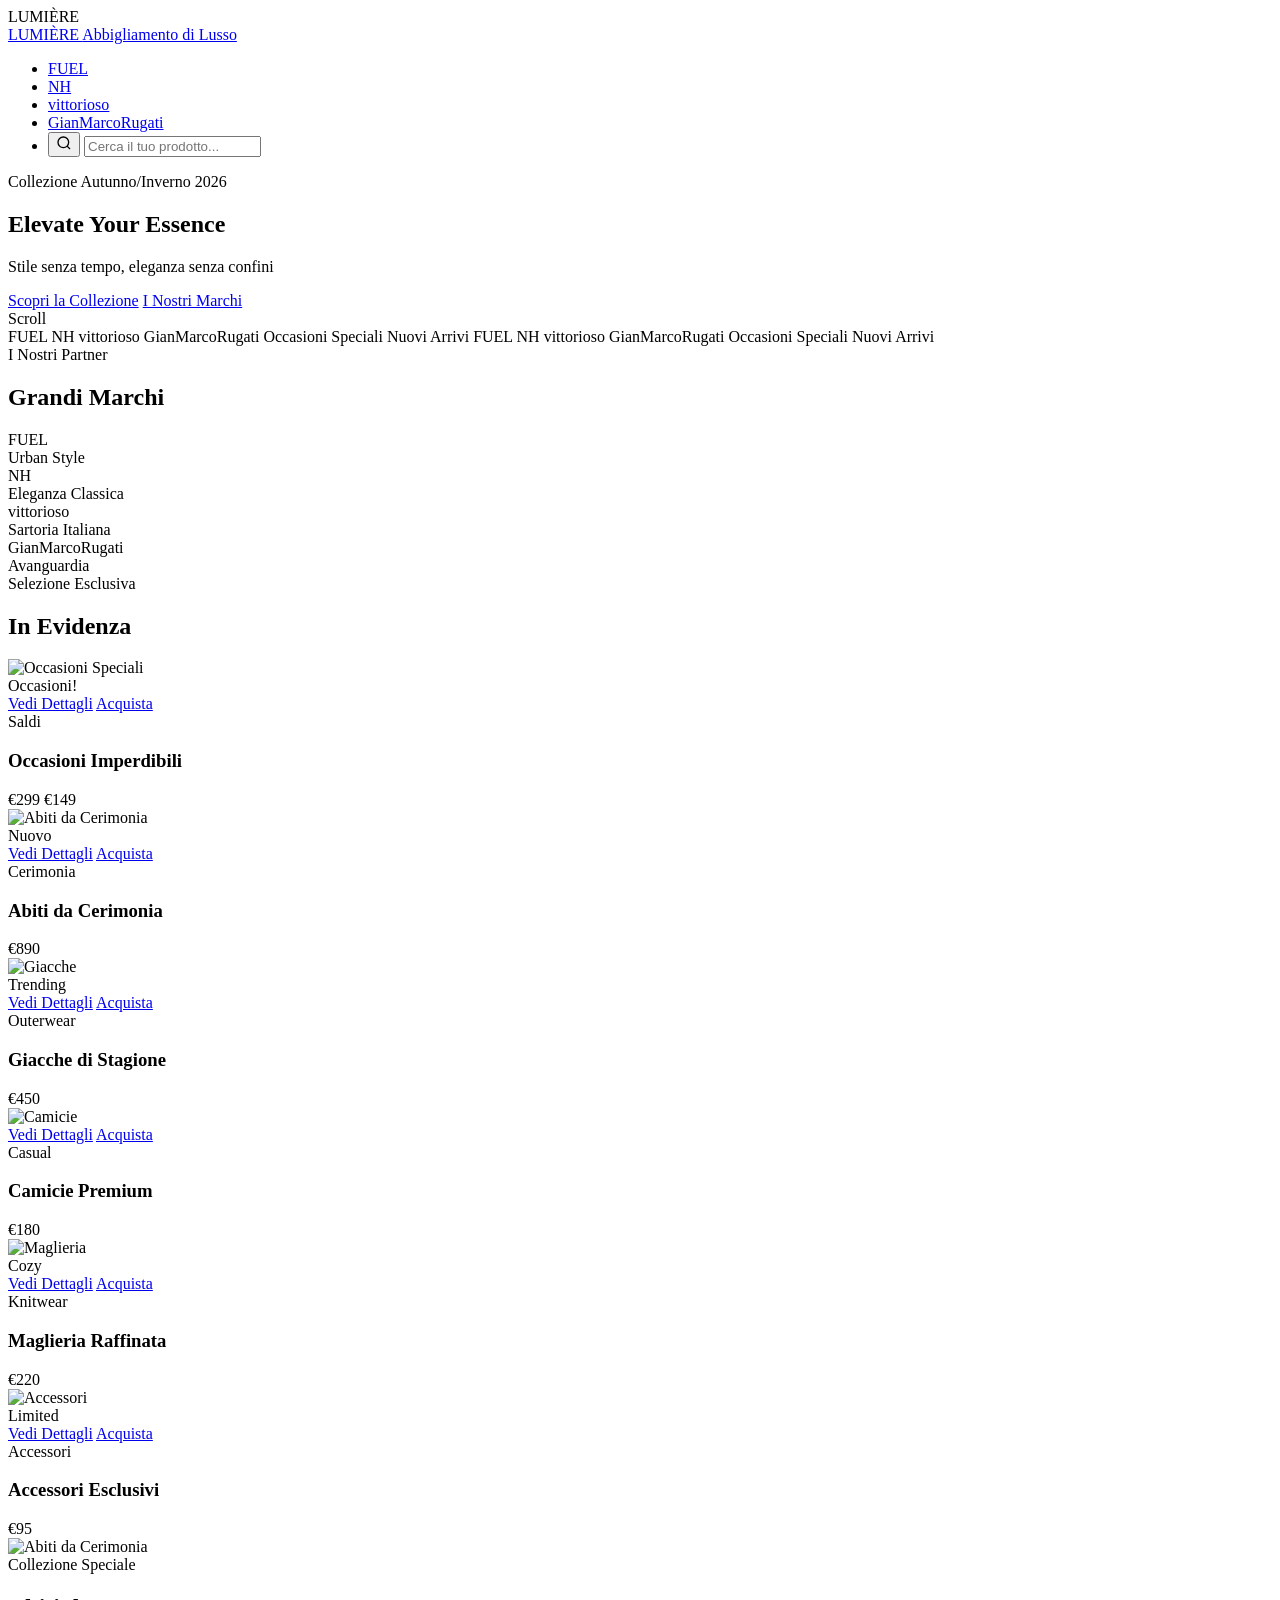
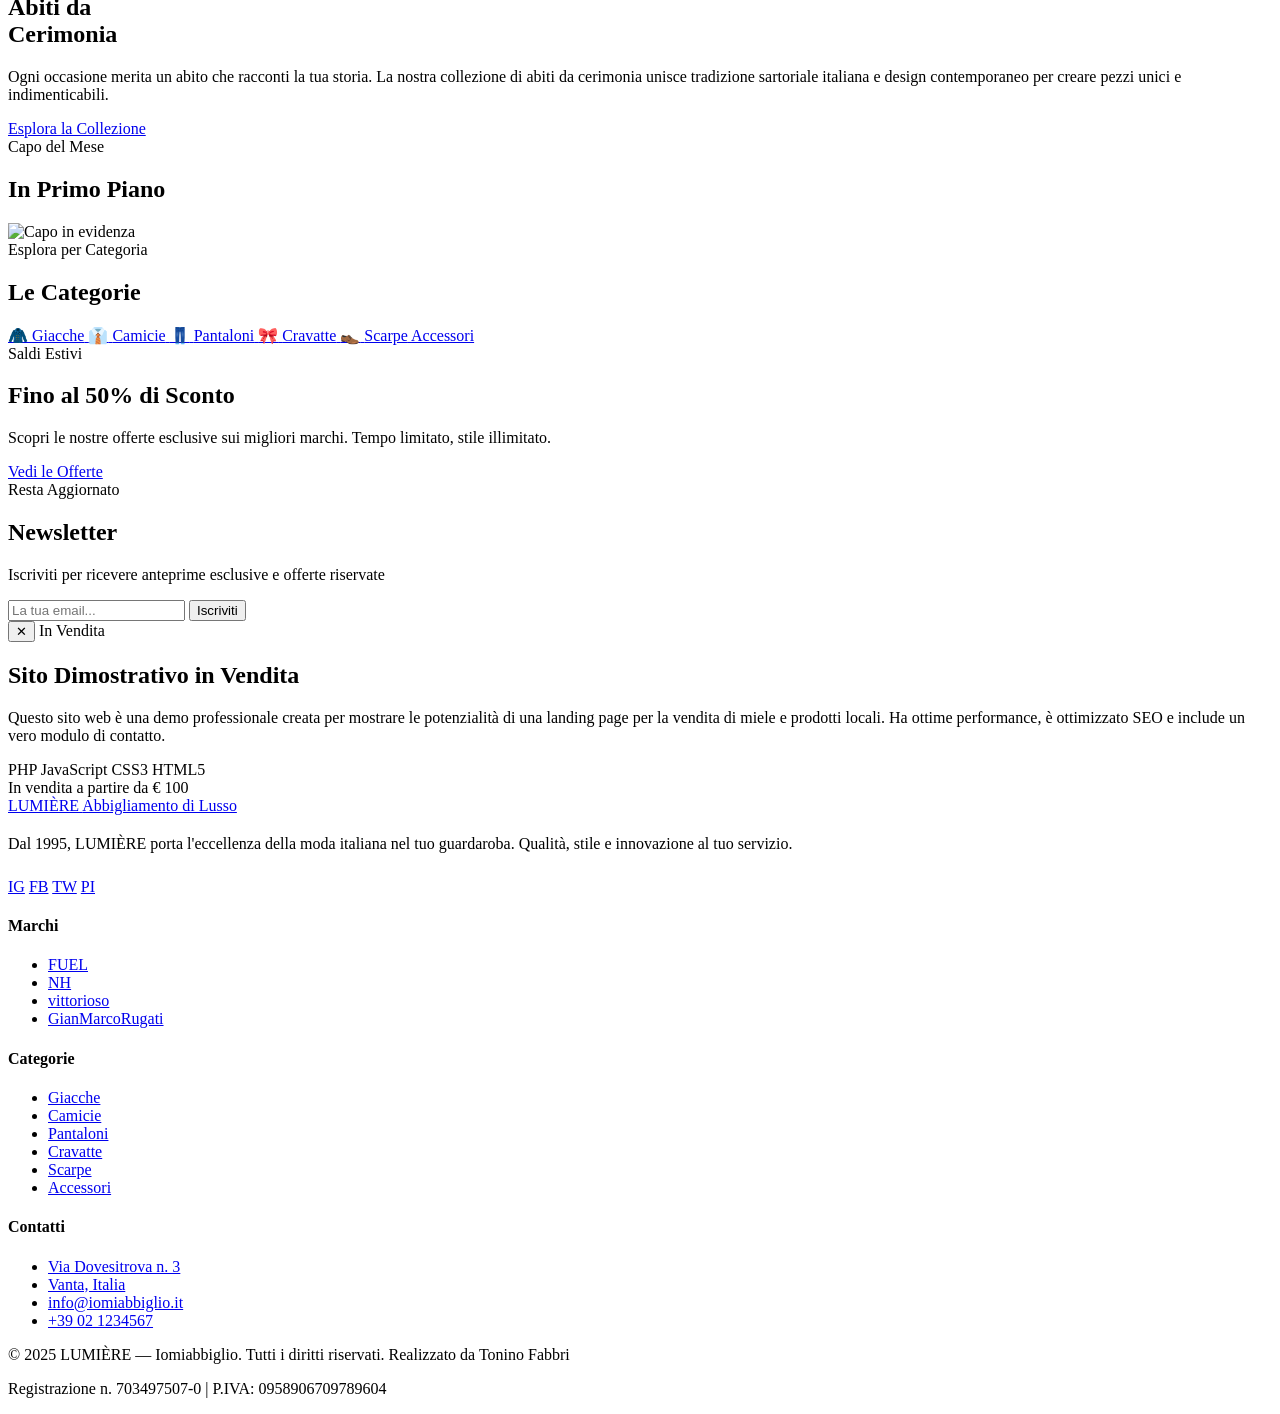
==== commit f6de9ae2: "added modal" ====
--- a/index.html
+++ b/index.html
@@ -4,7 +4,7 @@
     <meta charset="UTF-8">
     <meta name="viewport" content="width=device-width, initial-scale=1.0">
     <title>LUMIÈRE - Abbigliamento di Lusso</title>
-    <link rel="stylesheet" href="Abbigliamento.css" />
+    <link rel="stylesheet" href="abbigliamento.css" />
     <link href="https://fonts.googleapis.com/css2?family=Playfair+Display:wght@400;700&family=Montserrat:wght@300;400;600;700&family=Cormorant+Garamond:wght@400;600&display=swap" rel="stylesheet">
    
 </head>
@@ -342,6 +342,32 @@
         </div>
     </section>
 
+     <!-- ====== MODALE ====== -->
+    <div class="modal-overlay" id="modalOverlay">
+        <div class="modal" id="modal">
+            <button class="modal-close" id="modalClose" aria-label="Chiudi modale">✕</button>
+
+            <span class="modal-badge">In Vendita</span>
+            <h2 class="modal-title">Sito Dimostrativo in Vendita</h2>
+            <p class="modal-description">
+                Questo sito web è una demo professionale creata per mostrare le potenzialità di una landing page per la vendita di miele e prodotti locali. Ha ottime performance, è ottimizzato SEO e include un vero modulo di contatto.
+            </p>
+
+            <div class="modal-tags">
+                <span class="modal-tag">PHP</span>
+                <span class="modal-tag">JavaScript</span>
+                <span class="modal-tag">CSS3</span>
+                <span class="modal-tag">HTML5</span>
+            </div>
+
+            <div class="modal-price">
+                <span class="modal-price-label">In vendita a partire da</span>
+                <span class="modal-price-value">€ 100</span>
+            </div>
+        </div>
+    </div>
+
+
     <!-- Footer -->
     <footer>
         <div class="footer-grid">
@@ -471,5 +497,39 @@
             }
         });
     </script>
+    <script>
+        (() => {
+            const overlay  = document.getElementById('modalOverlay');
+            const modal    = document.getElementById('modal');
+            const closeBtn = document.getElementById('modalClose');
+
+            // Apertura automatica al caricamento
+            window.addEventListener('load', () => {
+                setTimeout(() => {
+                    overlay.classList.add('active');
+                    document.body.style.overflow = 'hidden'; // Blocca scroll
+                }, 400); // Delay minimo per fluidità
+            });
+
+            // Funzione chiusura
+            function closeModal() {
+                overlay.classList.remove('active');
+                document.body.style.overflow = ''; // Riattiva scroll
+            }
+
+            // Click su X
+            closeBtn.addEventListener('click', closeModal);
+
+            // Click fuori
+            overlay.addEventListener('click', (e) => {
+                if (e.target === overlay) closeModal();
+            });
+
+            // Tasto ESC
+            document.addEventListener('keydown', (e) => {
+                if (e.key === 'Escape' && overlay.classList.contains('active')) closeModal();
+            });
+        })();
+    </script>
 </body>
 </html>
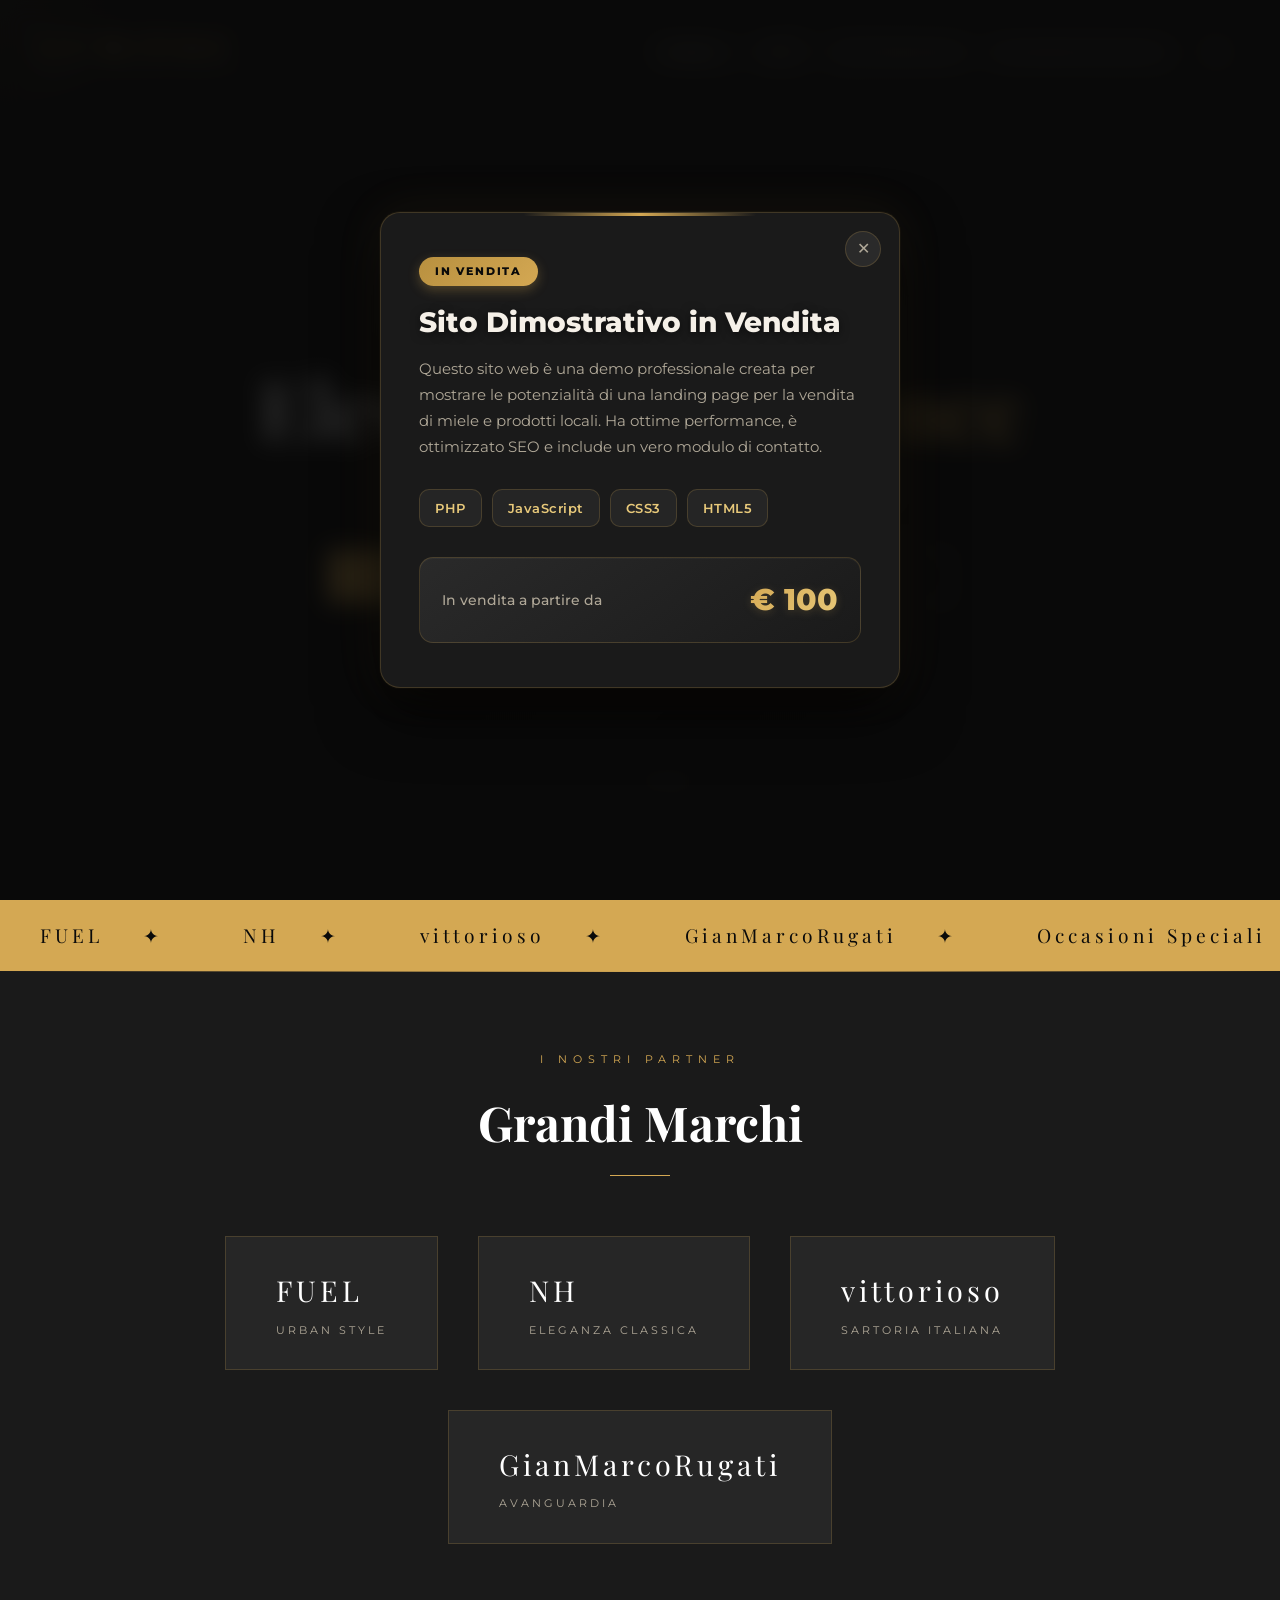
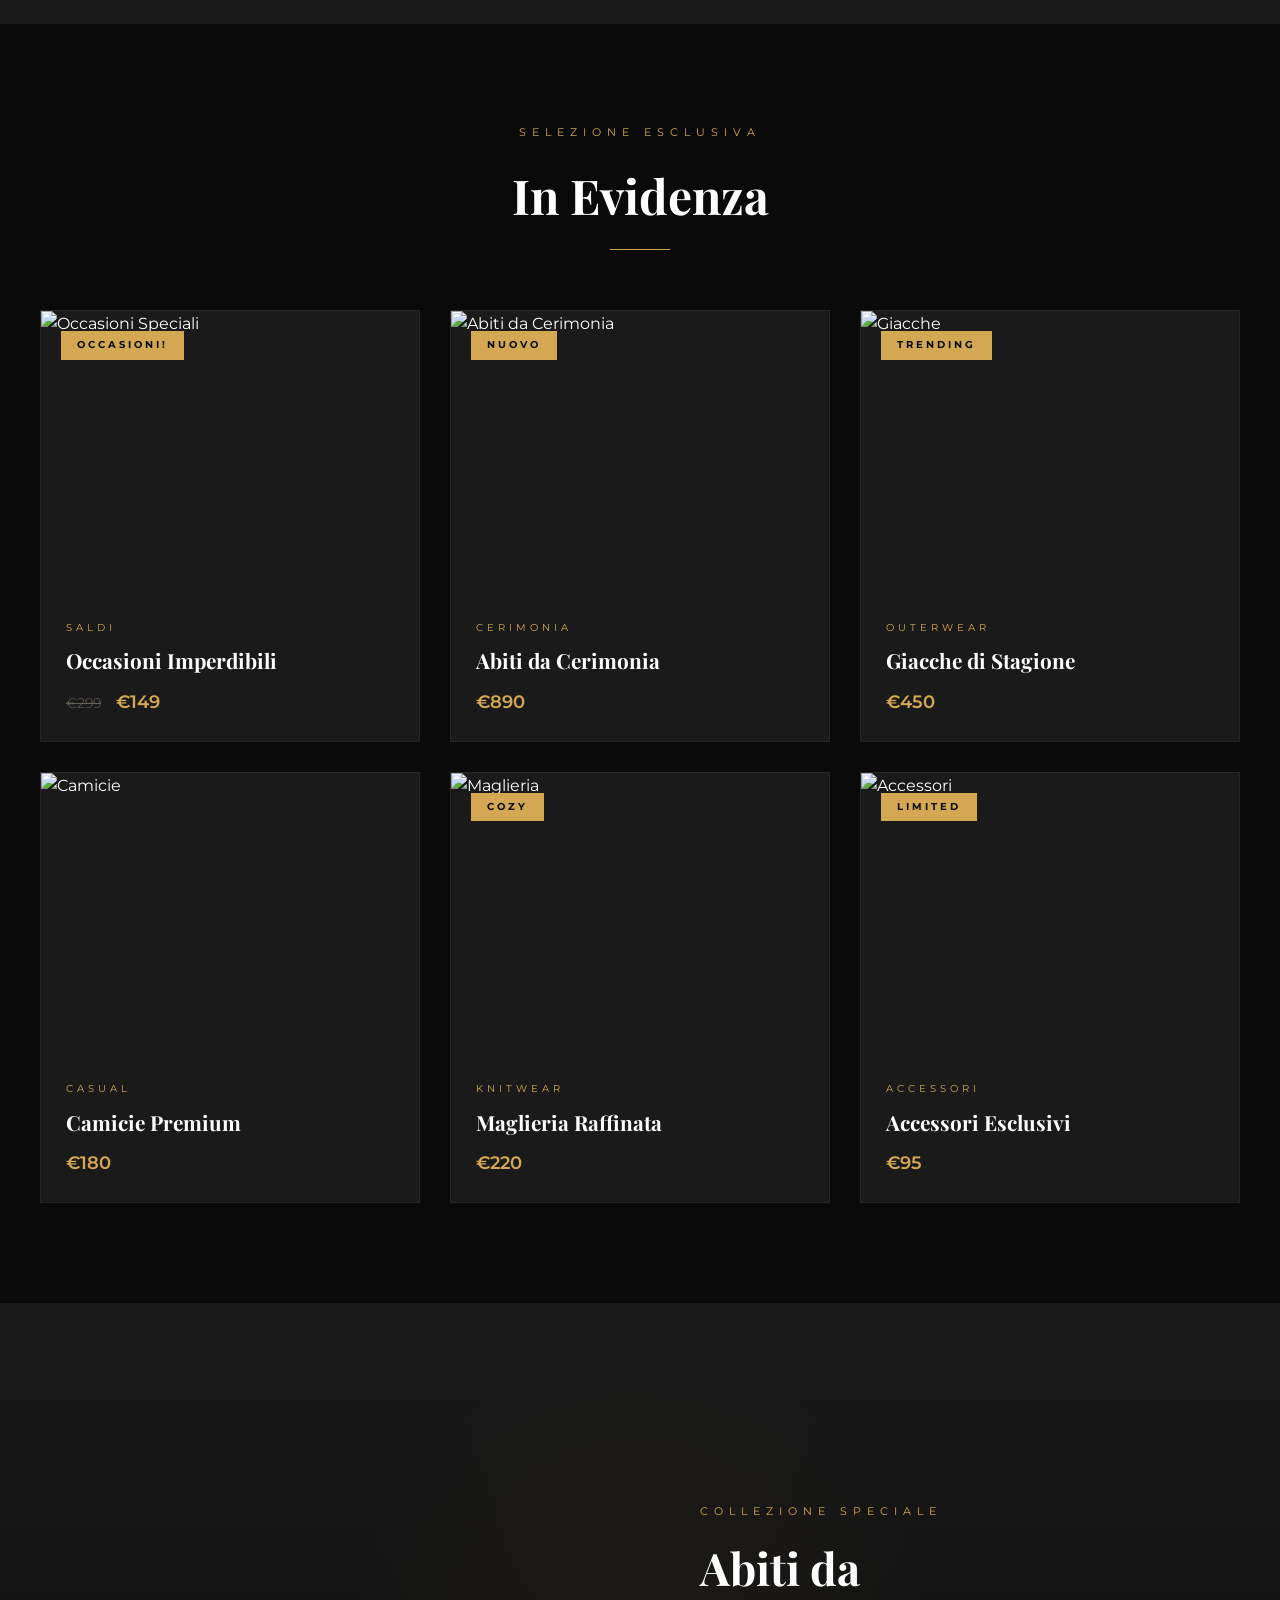
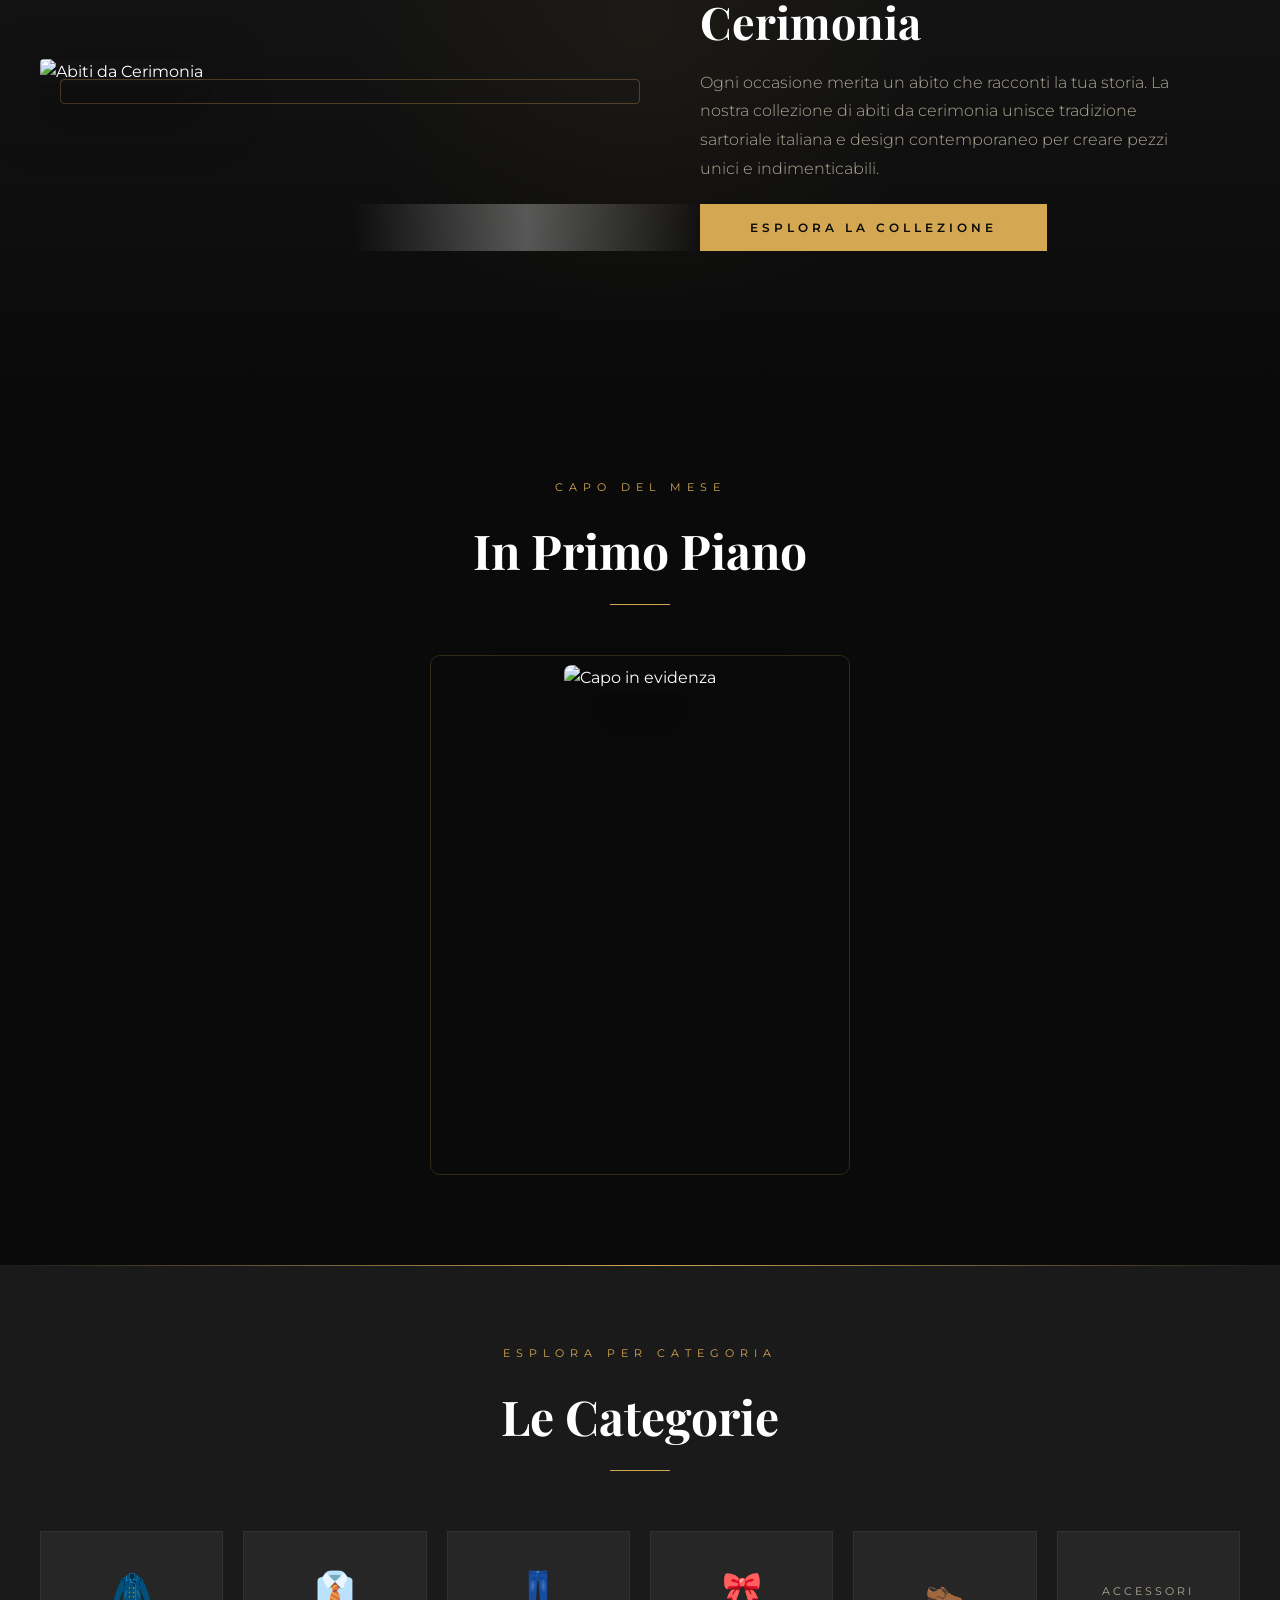
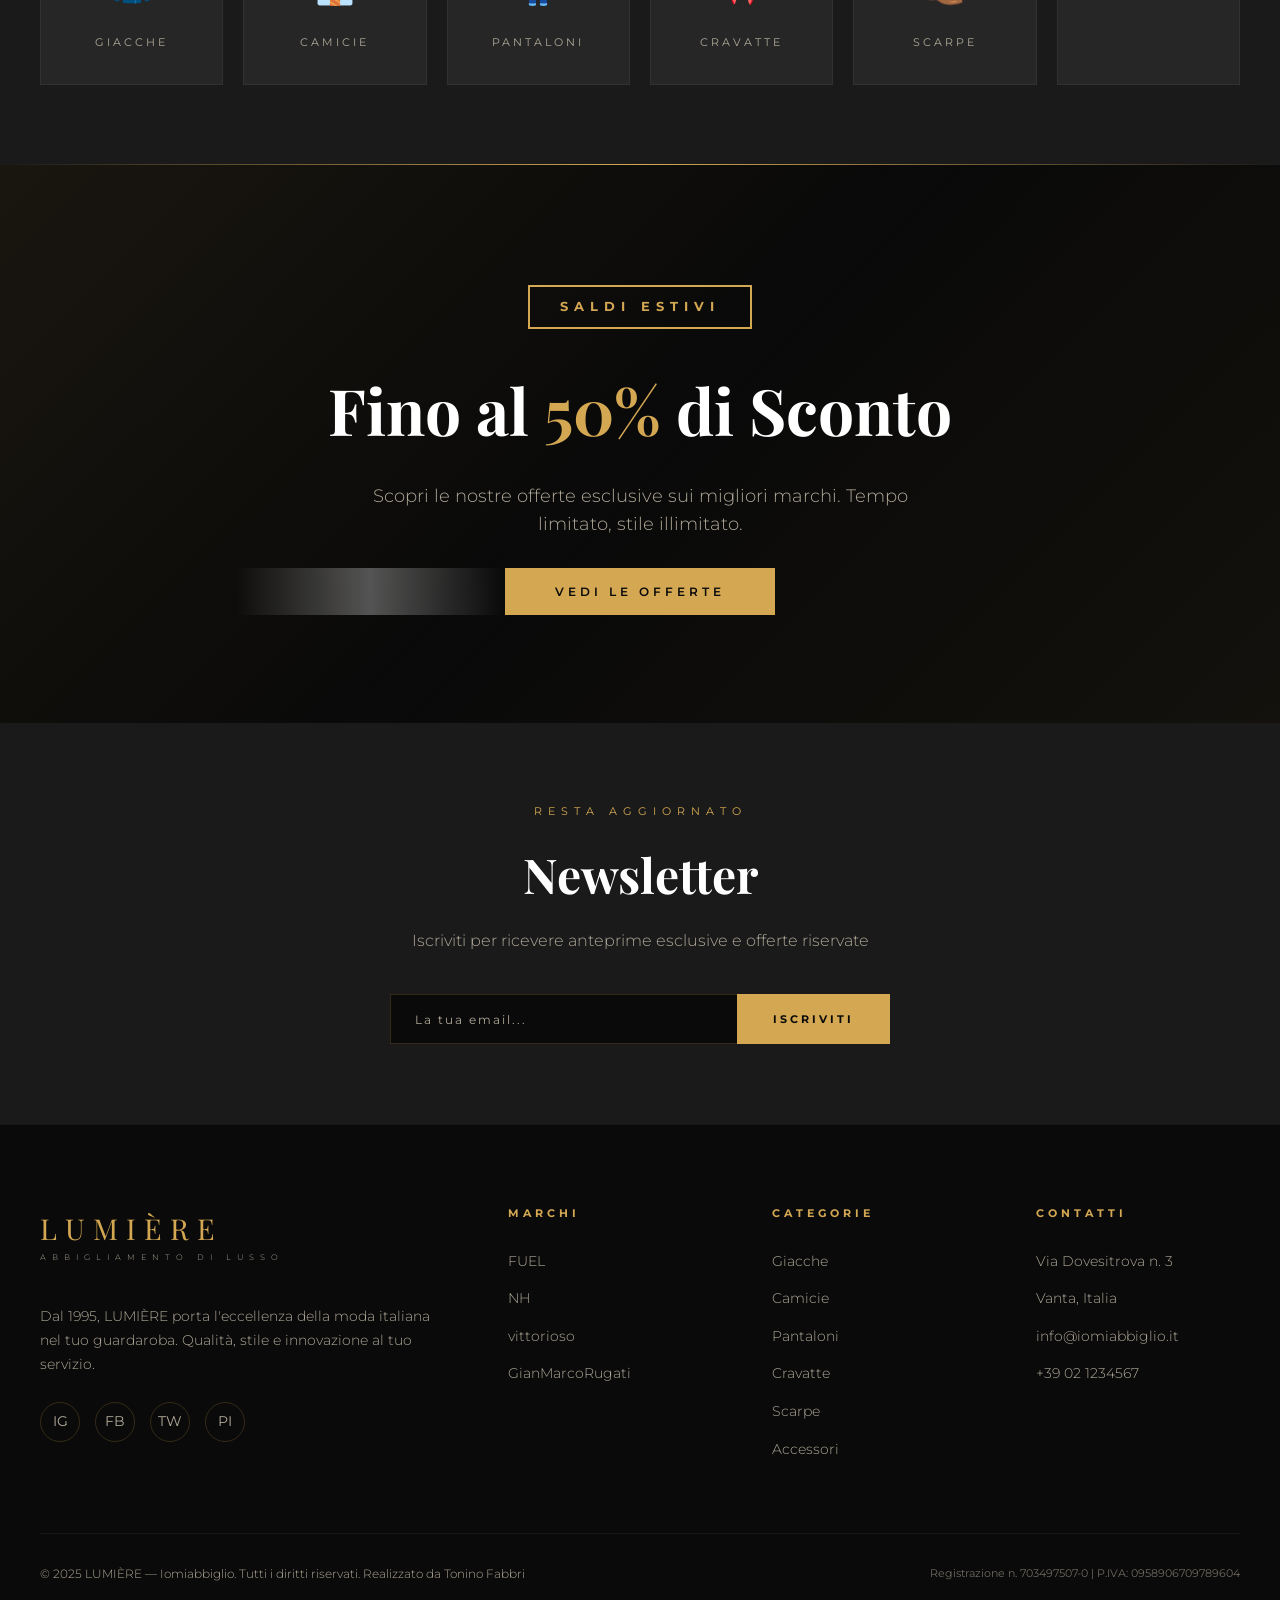
==== commit b9ca5616: "added style in index.html" ====
--- a/index.html
+++ b/index.html
@@ -4,7 +4,1576 @@
     <meta charset="UTF-8">
     <meta name="viewport" content="width=device-width, initial-scale=1.0">
     <title>LUMIÈRE - Abbigliamento di Lusso</title>
-    <link rel="stylesheet" href="abbigliamento.css" />
+    <!--<link rel="stylesheet" href="abbigliamento.css" />-->
+    <style>
+        
+        /* ===== RESET & BASE ===== */
+        * { margin: 0; padding: 0; box-sizing: border-box; }
+
+        :root {
+            --gold: #d4a853;
+            --gold-light: #e8c97a;
+            --gold-dark: #b8903f;
+            --dark: #0a0a0a;
+            --dark-light: #1a1a1a;
+            --dark-medium: #2a2a2a;
+            --cream: #f5f0e8;
+            --cream-dark: #e8ddd0;
+            --text-light: #ffffff;
+            --text-muted: #b0a898;
+            --glass-bg: rgba(255, 255, 255, 0.05);
+            --glass-border: rgba(212, 168, 83, 0.2);
+            --transition-smooth: all 0.4s cubic-bezier(0.25, 0.46, 0.45, 0.94);
+            --transition-bounce: all 0.5s cubic-bezier(0.68, -0.55, 0.265, 1.55);
+        }
+
+        html { scroll-behavior: smooth; }
+
+        body {
+            font-family: 'Montserrat', sans-serif;
+            background-color: var(--dark);
+            color: var(--text-light);
+            overflow-x: hidden;
+            line-height: 1.6;
+        }
+
+        /* ===== CURSOR GLOW EFFECT ===== */
+        .cursor-glow {
+            position: fixed;
+            width: 300px;
+            height: 300px;
+            border-radius: 50%;
+            background: radial-gradient(circle, rgba(212,168,83,0.08) 0%, transparent 70%);
+            pointer-events: none;
+            z-index: 9999;
+            transform: translate(-50%, -50%);
+            transition: opacity 0.3s;
+        }
+
+        /* ===== ANIMATED BACKGROUND PARTICLES ===== */
+        .particles {
+            position: fixed;
+            top: 0; left: 0;
+            width: 100%; height: 100%;
+            pointer-events: none;
+            z-index: 0;
+            overflow: hidden;
+        }
+
+        .particle {
+            position: absolute;
+            width: 2px;
+            height: 2px;
+            background: var(--gold);
+            border-radius: 50%;
+            opacity: 0;
+            animation: floatParticle 8s infinite;
+        }
+
+        @keyframes floatParticle {
+            0% { opacity: 0; transform: translateY(100vh) scale(0); }
+            10% { opacity: 0.6; }
+            90% { opacity: 0.6; }
+            100% { opacity: 0; transform: translateY(-10vh) scale(1); }
+        }
+
+        /* ===== PRELOADER ===== */
+        .preloader {
+            position: fixed;
+            top: 0; left: 0;
+            width: 100%; height: 100%;
+            background: var(--dark);
+            display: flex;
+            align-items: center;
+            justify-content: center;
+            z-index: 10000;
+            transition: opacity 0.8s ease, visibility 0.8s ease;
+        }
+
+        .preloader.hidden {
+            opacity: 0;
+            visibility: hidden;
+        }
+
+        .preloader-content {
+            text-align: center;
+        }
+
+        .preloader-logo {
+            font-family: 'Playfair Display', serif;
+            font-size: 3rem;
+            color: var(--gold);
+            letter-spacing: 12px;
+            animation: preloaderPulse 1.5s ease-in-out infinite;
+        }
+
+        .preloader-bar {
+            width: 200px;
+            height: 1px;
+            background: var(--dark-medium);
+            margin: 20px auto;
+            position: relative;
+            overflow: hidden;
+        }
+
+        .preloader-bar::after {
+            content: '';
+            position: absolute;
+            left: -50%;
+            width: 50%;
+            height: 100%;
+            background: var(--gold);
+            animation: preloaderSlide 1.2s ease-in-out infinite;
+        }
+
+        @keyframes preloaderPulse {
+            0%, 100% { opacity: 0.5; }
+            50% { opacity: 1; }
+        }
+
+        @keyframes preloaderSlide {
+            0% { left: -50%; }
+            100% { left: 100%; }
+        }
+
+        /* ===== HEADER & NAVIGATION ===== */
+        header {
+            position: fixed;
+            top: 0; left: 0;
+            width: 100%;
+            z-index: 1000;
+            transition: var(--transition-smooth);
+            padding: 20px 0;
+        }
+
+        header.scrolled {
+            background: rgba(10, 10, 10, 0.95);
+            backdrop-filter: blur(20px);
+            -webkit-backdrop-filter: blur(20px);
+            padding: 10px 0;
+            box-shadow: 0 2px 30px rgba(0,0,0,0.3);
+        }
+
+        .nav-container {
+            max-width: 1400px;
+            margin: 0 auto;
+            padding: 0 40px;
+            display: flex;
+            align-items: center;
+            justify-content: space-between;
+        }
+
+        .logo {
+            font-family: 'Playfair Display', serif;
+            font-size: 2rem;
+            color: var(--gold);
+            text-decoration: none;
+            letter-spacing: 8px;
+            position: relative;
+            display: inline-block;
+        }
+
+        .logo::after {
+            content: '';
+            position: absolute;
+            bottom: -4px;
+            left: 0;
+            width: 0;
+            height: 1px;
+            background: var(--gold);
+            transition: width 0.6s ease;
+        }
+
+        .logo:hover::after {
+            width: 100%;
+        }
+
+        .logo span {
+            font-size: 0.5rem;
+            display: block;
+            letter-spacing: 6px;
+            color: var(--text-muted);
+            font-family: 'Montserrat', sans-serif;
+            font-weight: 300;
+            text-transform: uppercase;
+        }
+
+        nav ul {
+            list-style: none;
+            display: flex;
+            align-items: center;
+            gap: 5px;
+        }
+
+        nav ul li a {
+            color: var(--text-muted);
+            text-decoration: none;
+            font-size: 0.75rem;
+            letter-spacing: 3px;
+            text-transform: uppercase;
+            padding: 10px 18px;
+            position: relative;
+            transition: var(--transition-smooth);
+            font-weight: 400;
+        }
+
+        nav ul li a::before {
+            content: '';
+            position: absolute;
+            bottom: 0;
+            left: 50%;
+            transform: translateX(-50%);
+            width: 0;
+            height: 1px;
+            background: var(--gold);
+            transition: width 0.4s ease;
+        }
+
+        nav ul li a:hover {
+            color: var(--gold);
+        }
+
+        nav ul li a:hover::before {
+            width: 60%;
+        }
+
+        /* Brand pills */
+        .brand-pill {
+            background: var(--glass-bg);
+            border: 1px solid var(--glass-border);
+            border-radius: 30px;
+            padding: 8px 20px !important;
+            font-style: normal !important;
+            transition: var(--transition-bounce) !important;
+        }
+
+        .brand-pill:hover {
+            background: rgba(212, 168, 83, 0.15);
+            border-color: var(--gold);
+            transform: translateY(-2px);
+            box-shadow: 0 5px 20px rgba(212, 168, 83, 0.2);
+        }
+
+        /* Brand-specific styles */
+        .brand-fuel {
+            font-family: 'Montserrat', sans-serif;
+            font-weight: 700;
+            letter-spacing: 5px !important;
+            font-style: normal;
+        }
+
+        .brand-nh {
+            font-family: 'Playfair Display', serif;
+            font-size: 0.85rem !important;
+            letter-spacing: 4px !important;
+        }
+
+        .brand-vittorioso {
+            font-style: italic;
+            font-family: 'Cormorant Garamond', serif;
+            font-size: 0.85rem !important;
+        }
+
+        .brand-gmr {
+            font-family: 'Montserrat', sans-serif;
+            font-weight: 300;
+            letter-spacing: 2px !important;
+        }
+
+        /* Search Bar */
+        .search-wrapper {
+            position: relative;
+            margin-left: 10px;
+        }
+
+        .search-btn {
+            background: none;
+            border: 1px solid var(--glass-border);
+            color: var(--text-muted);
+            cursor: pointer;
+            padding: 10px 15px;
+            border-radius: 30px;
+            font-size: 0.85rem;
+            transition: var(--transition-smooth);
+            display: flex;
+            align-items: center;
+            gap: 8px;
+        }
+
+        .search-btn:hover {
+            border-color: var(--gold);
+            color: var(--gold);
+        }
+
+        .search-input {
+            position: absolute;
+            right: 0;
+            top: 50%;
+            transform: translateY(-50%);
+            width: 0;
+            padding: 10px 0;
+            border: none;
+            background: transparent;
+            color: var(--text-light);
+            font-family: 'Montserrat', sans-serif;
+            font-size: 0.85rem;
+            letter-spacing: 1px;
+            outline: none;
+            transition: width 0.5s ease, padding 0.5s ease;
+            overflow: hidden;
+        }
+
+        .search-wrapper.active .search-input {
+            width: 250px;
+            padding: 10px 50px 10px 20px;
+            border-bottom: 1px solid var(--gold);
+        }
+
+        .search-input::placeholder {
+            color: var(--text-muted);
+            font-size: 0.75rem;
+            letter-spacing: 2px;
+            text-transform: uppercase;
+        }
+
+        /* Mobile Menu Toggle */
+        .menu-toggle {
+            display: none;
+            flex-direction: column;
+            gap: 6px;
+            cursor: pointer;
+            padding: 10px;
+            z-index: 1001;
+        }
+
+        .menu-toggle span {
+            width: 28px;
+            height: 1.5px;
+            background: var(--gold);
+            transition: var(--transition-smooth);
+            transform-origin: center;
+        }
+
+        .menu-toggle.active span:nth-child(1) {
+            transform: rotate(45deg) translate(5px, 5px);
+        }
+
+        .menu-toggle.active span:nth-child(2) {
+            opacity: 0;
+        }
+
+        .menu-toggle.active span:nth-child(3) {
+            transform: rotate(-45deg) translate(5px, -5px);
+        }
+
+        /* ===== HERO SECTION ===== */
+        .hero {
+            position: relative;
+            height: 100vh;
+            min-height: 700px;
+            display: flex;
+            align-items: center;
+            justify-content: center;
+            overflow: hidden;
+        }
+
+        .hero-bg {
+            position: absolute;
+            top: 0; left: 0;
+            width: 100%; height: 100%;
+            background: url('') center/cover no-repeat;
+            filter: brightness(0.3);
+            transform: scale(1.1);
+            animation: heroZoom 20s ease-in-out infinite alternate;
+        }
+
+        @keyframes heroZoom {
+            0% { transform: scale(1.1); }
+            100% { transform: scale(1.2); }
+        }
+
+        .hero-overlay {
+            position: absolute;
+            top: 0; left: 0;
+            width: 100%; height: 100%;
+            background: linear-gradient(
+                135deg,
+                rgba(10,10,10,0.8) 0%,
+                rgba(10,10,10,0.4) 50%,
+                rgba(10,10,10,0.8) 100%
+            );
+        }
+
+        .hero-content {
+            position: relative;
+            z-index: 2;
+            text-align: center;
+            max-width: 900px;
+            padding: 0 40px;
+        }
+
+        .hero-badge {
+            display: inline-block;
+            padding: 8px 30px;
+            border: 1px solid var(--gold);
+            color: var(--gold);
+            font-size: 0.7rem;
+            letter-spacing: 6px;
+            text-transform: uppercase;
+            margin-bottom: 30px;
+            animation: fadeInDown 1s ease 0.3s both;
+        }
+
+        .hero-title {
+            font-family: 'Playfair Display', serif;
+            font-size: 5rem;
+            font-weight: 700;
+            line-height: 1.1;
+            margin-bottom: 20px;
+            animation: fadeInUp 1s ease 0.5s both;
+        }
+
+        .hero-title .highlight {
+            color: var(--gold);
+            position: relative;
+            display: inline-block;
+        }
+
+        .hero-title .highlight::after {
+            content: '';
+            position: absolute;
+            bottom: 5px;
+            left: 0;
+            width: 100%;
+            height: 3px;
+            background: var(--gold);
+            opacity: 0.3;
+        }
+
+        .hero-subtitle {
+            font-family: 'Cormorant Garamond', serif;
+            font-size: 1.5rem;
+            color: var(--text-muted);
+            margin-bottom: 40px;
+            font-weight: 400;
+            letter-spacing: 3px;
+            animation: fadeInUp 1s ease 0.7s both;
+        }
+
+        .hero-cta {
+            display: inline-flex;
+            gap: 20px;
+            animation: fadeInUp 1s ease 0.9s both;
+        }
+
+        .btn-primary {
+            padding: 16px 50px;
+            background: var(--gold);
+            color: var(--dark);
+            text-decoration: none;
+            font-size: 0.75rem;
+            letter-spacing: 4px;
+            text-transform: uppercase;
+            font-weight: 600;
+            position: relative;
+            overflow: hidden;
+            transition: var(--transition-smooth);
+            border: none;
+            cursor: pointer;
+        }
+
+        .btn-primary::before {
+            content: '';
+            position: absolute;
+            top: 0; left: -100%;
+            width: 100%; height: 100%;
+            background: linear-gradient(90deg, transparent, rgba(255,255,255,0.3), transparent);
+            transition: left 0.6s ease;
+        }
+
+        .btn-primary:hover::before {
+            left: 100%;
+        }
+
+        .btn-primary:hover {
+            transform: translateY(-3px);
+            box-shadow: 0 10px 40px rgba(212, 168, 83, 0.4);
+        }
+
+        .btn-secondary {
+            padding: 16px 50px;
+            background: transparent;
+            color: var(--text-light);
+            text-decoration: none;
+            font-size: 0.75rem;
+            letter-spacing: 4px;
+            text-transform: uppercase;
+            font-weight: 600;
+            border: 1px solid var(--text-muted);
+            transition: var(--transition-smooth);
+            cursor: pointer;
+        }
+
+        .btn-secondary:hover {
+            border-color: var(--gold);
+            color: var(--gold);
+            transform: translateY(-3px);
+        }
+
+        .hero-scroll {
+            position: absolute;
+            bottom: 40px;
+            left: 50%;
+            transform: translateX(-50%);
+            z-index: 2;
+            display: flex;
+            flex-direction: column;
+            align-items: center;
+            gap: 10px;
+            color: var(--text-muted);
+            font-size: 0.65rem;
+            letter-spacing: 4px;
+            text-transform: uppercase;
+            animation: fadeInUp 1s ease 1.2s both;
+        }
+
+        .scroll-line {
+            width: 1px;
+            height: 60px;
+            background: var(--dark-medium);
+            position: relative;
+            overflow: hidden;
+        }
+
+        .scroll-line::after {
+            content: '';
+            position: absolute;
+            top: -100%;
+            width: 100%;
+            height: 50%;
+            background: var(--gold);
+            animation: scrollDown 2s ease-in-out infinite;
+        }
+
+        @keyframes scrollDown {
+            0% { top: -50%; }
+            100% { top: 100%; }
+        }
+
+        /* ===== BRANDS SECTION ===== */
+        .brands-section {
+            padding: 80px 40px;
+            background: var(--dark-light);
+            position: relative;
+        }
+
+        .brands-section::before {
+            content: '';
+            position: absolute;
+            top: 0; left: 0;
+            width: 100%; height: 1px;
+            background: linear-gradient(90deg, transparent, var(--gold), transparent);
+        }
+
+        .section-header {
+            text-align: center;
+            margin-bottom: 60px;
+        }
+
+        .section-label {
+            font-size: 0.7rem;
+            letter-spacing: 6px;
+            text-transform: uppercase;
+            color: var(--gold);
+            margin-bottom: 15px;
+            display: block;
+        }
+
+        .section-title {
+            font-family: 'Playfair Display', serif;
+            font-size: 3rem;
+            font-weight: 700;
+            margin-bottom: 15px;
+        }
+
+        .section-line {
+            width: 60px;
+            height: 1px;
+            background: var(--gold);
+            margin: 0 auto;
+        }
+
+        .brands-grid {
+            display: flex;
+            justify-content: center;
+            align-items: center;
+            gap: 40px;
+            flex-wrap: wrap;
+            max-width: 1200px;
+            margin: 0 auto;
+        }
+
+        .brand-card {
+            padding: 30px 50px;
+            background: var(--glass-bg);
+            border: 1px solid var(--glass-border);
+            transition: var(--transition-smooth);
+            position: relative;
+            overflow: hidden;
+            cursor: pointer;
+        }
+
+        .brand-card::before {
+            content: '';
+            position: absolute;
+            top: 0; left: 0;
+            width: 100%; height: 100%;
+            background: linear-gradient(135deg, rgba(212,168,83,0.1), transparent);
+            opacity: 0;
+            transition: opacity 0.4s ease;
+        }
+
+        .brand-card:hover::before {
+            opacity: 1;
+        }
+
+        .brand-card:hover {
+            border-color: var(--gold);
+            transform: translateY(-5px);
+            box-shadow: 0 15px 40px rgba(212, 168, 83, 0.15);
+        }
+
+        .brand-name {
+            font-family: 'Playfair Display', serif;
+            font-size: 1.8rem;
+            color: var(--text-light);
+            letter-spacing: 4px;
+            transition: var(--transition-smooth);
+        }
+
+        .brand-card:hover .brand-name {
+            color: var(--gold);
+        }
+
+        .brand-tagline {
+            font-size: 0.7rem;
+            color: var(--text-muted);
+            letter-spacing: 3px;
+            text-transform: uppercase;
+            margin-top: 8px;
+        }
+
+        /* ===== FEATURED PRODUCTS ===== */
+        .featured-section {
+            padding: 100px 40px;
+            max-width: 1400px;
+            margin: 0 auto;
+        }
+
+        .products-grid {
+            display: grid;
+            grid-template-columns: repeat(auto-fit, minmax(350px, 1fr));
+            gap: 30px;
+            margin-top: 60px;
+        }
+
+        .product-card {
+            position: relative;
+            overflow: hidden;
+            background: var(--dark-light);
+            border: 1px solid rgba(255,255,255,0.05);
+            transition: var(--transition-smooth);
+            group: true;
+        }
+
+        .product-card:hover {
+            transform: translateY(-10px);
+            box-shadow: 0 25px 60px rgba(0,0,0,0.4);
+            border-color: var(--glass-border);
+        }
+
+        .product-image-wrapper {
+            position: relative;
+            overflow: hidden;
+            aspect-ratio: 4/3;
+        }
+
+        .product-image-wrapper img {
+            width: 100%;
+            height: 100%;
+            object-fit: cover;
+            transition: transform 0.8s cubic-bezier(0.25, 0.46, 0.45, 0.94);
+        }
+
+        .product-card:hover .product-image-wrapper img {
+            transform: scale(1.08);
+        }
+
+        .product-overlay {
+            position: absolute;
+            top: 0; left: 0;
+            width: 100%; height: 100%;
+            background: linear-gradient(to top, rgba(10,10,10,0.9) 0%, transparent 60%);
+            opacity: 0;
+            transition: opacity 0.4s ease;
+        }
+
+        .product-card:hover .product-overlay {
+            opacity: 1;
+        }
+
+        .product-badge {
+            position: absolute;
+            top: 20px;
+            left: 20px;
+            padding: 6px 16px;
+            background: var(--gold);
+            color: var(--dark);
+            font-size: 0.65rem;
+            letter-spacing: 3px;
+            text-transform: uppercase;
+            font-weight: 700;
+            z-index: 2;
+        }
+
+        .product-actions {
+            position: absolute;
+            bottom: 20px;
+            left: 20px;
+            right: 20px;
+            display: flex;
+            gap: 10px;
+            z-index: 2;
+            opacity: 0;
+            transform: translateY(20px);
+            transition: var(--transition-smooth);
+        }
+
+        .product-card:hover .product-actions {
+            opacity: 1;
+            transform: translateY(0);
+        }
+
+        .product-action-btn {
+            flex: 1;
+            padding: 12px;
+            background: rgba(255,255,255,0.1);
+            backdrop-filter: blur(10px);
+            border: 1px solid rgba(255,255,255,0.2);
+            color: white;
+            text-align: center;
+            font-size: 0.7rem;
+            letter-spacing: 2px;
+            text-transform: uppercase;
+            cursor: pointer;
+            transition: var(--transition-smooth);
+            text-decoration: none;
+        }
+
+        .product-action-btn:hover {
+            background: var(--gold);
+            color: var(--dark);
+            border-color: var(--gold);
+        }
+
+        .product-info {
+            padding: 25px;
+        }
+
+        .product-category {
+            font-size: 0.65rem;
+            letter-spacing: 4px;
+            text-transform: uppercase;
+            color: var(--gold);
+            margin-bottom: 8px;
+        }
+
+        .product-name {
+            font-family: 'Playfair Display', serif;
+            font-size: 1.3rem;
+            margin-bottom: 10px;
+            transition: color 0.3s ease;
+        }
+
+        .product-card:hover .product-name {
+            color: var(--gold);
+        }
+
+        .product-price {
+            font-size: 1.1rem;
+            color: var(--text-muted);
+            font-weight: 300;
+        }
+
+        .product-price .old-price {
+            text-decoration: line-through;
+            color: var(--text-muted);
+            opacity: 0.5;
+            margin-right: 10px;
+            font-size: 0.9rem;
+        }
+
+        .product-price .sale-price {
+            color: var(--gold);
+            font-weight: 600;
+        }
+
+        /* ===== SPECIAL OCCASIONS (3D ROTATION) ===== */
+        .occasion-section {
+            padding: 100px 40px;
+            background: linear-gradient(180deg, var(--dark-light) 0%, var(--dark) 100%);
+            position: relative;
+            overflow: hidden;
+        }
+
+        .occasion-section::before {
+            content: '';
+            position: absolute;
+            top: 50%;
+            left: 50%;
+            transform: translate(-50%, -50%);
+            width: 600px;
+            height: 600px;
+            background: radial-gradient(circle, rgba(212,168,83,0.05) 0%, transparent 70%);
+            pointer-events: none;
+        }
+
+        .occasion-grid {
+            display: grid;
+            grid-template-columns: 1fr 1fr;
+            gap: 40px;
+            max-width: 1200px;
+            margin: 60px auto 0;
+            align-items: center;
+        }
+
+        .occasion-image {
+            position: relative;
+            perspective: 1000px;
+        }
+
+        .occasion-image img {
+            width: 100%;
+            border-radius: 4px;
+            transition: transform 0.6s ease;
+            box-shadow: 0 20px 60px rgba(0,0,0,0.5);
+        }
+
+        .occasion-image:hover img {
+            transform: rotateY(-5deg) rotateX(3deg);
+        }
+
+        .occasion-image::after {
+            content: '';
+            position: absolute;
+            top: 20px;
+            left: 20px;
+            right: -20px;
+            bottom: -20px;
+            border: 1px solid var(--gold);
+            border-radius: 4px;
+            opacity: 0.3;
+            z-index: -1;
+            transition: var(--transition-smooth);
+        }
+
+        .occasion-image:hover::after {
+            top: 15px;
+            left: 15px;
+            opacity: 0.6;
+        }
+
+        .occasion-content {
+            padding: 40px;
+        }
+
+        .occasion-label {
+            font-size: 0.7rem;
+            letter-spacing: 6px;
+            text-transform: uppercase;
+            color: var(--gold);
+            margin-bottom: 20px;
+        }
+
+        .occasion-title {
+            font-family: 'Playfair Display', serif;
+            font-size: 2.8rem;
+            line-height: 1.2;
+            margin-bottom: 20px;
+        }
+
+        .occasion-text {
+            color: var(--text-muted);
+            line-height: 1.8;
+            margin-bottom: 30px;
+            font-weight: 300;
+        }
+
+        /* ===== 3D ROTATING SHOWCASE ===== */
+        .showcase-3d {
+            padding: 100px 40px;
+            text-align: center;
+            position: relative;
+        }
+
+        .showcase-container {
+            max-width: 800px;
+            margin: 60px auto 0;
+            perspective: 1200px;
+        }
+
+        .rotating-card {
+            width: 400px;
+            height: 500px;
+            margin: 0 auto;
+            position: relative;
+            transform-style: preserve-3d;
+            animation: rotate3D 12s ease-in-out infinite;
+        }
+
+        @keyframes rotate3D {
+            0%, 100% { transform: rotateY(0deg); }
+            50% { transform: rotateY(15deg); }
+        }
+
+        .rotating-card img {
+            width: 100%;
+            height: 100%;
+            object-fit: cover;
+            border-radius: 8px;
+            box-shadow: 0 30px 80px rgba(0,0,0,0.5);
+        }
+
+        .rotating-card::before {
+            content: '';
+            position: absolute;
+            top: -10px;
+            left: -10px;
+            right: -10px;
+            bottom: -10px;
+            border: 1px solid var(--gold);
+            border-radius: 10px;
+            opacity: 0.2;
+            animation: borderPulse 3s ease-in-out infinite;
+        }
+
+        @keyframes borderPulse {
+            0%, 100% { opacity: 0.2; transform: scale(1); }
+            50% { opacity: 0.5; transform: scale(1.02); }
+        }
+
+        /* ===== CATEGORIES NAVIGATION ===== */
+        .categories-section {
+            padding: 80px 40px;
+            background: var(--dark-light);
+            position: relative;
+        }
+
+        .categories-section::before,
+        .categories-section::after {
+            content: '';
+            position: absolute;
+            left: 0;
+            width: 100%;
+            height: 1px;
+            background: linear-gradient(90deg, transparent, var(--gold), transparent);
+        }
+
+        .categories-section::before { top: 0; }
+        .categories-section::after { bottom: 0; }
+
+        .categories-grid {
+            display: grid;
+            grid-template-columns: repeat(6, 1fr);
+            gap: 20px;
+            max-width: 1200px;
+            margin: 60px auto 0;
+        }
+
+        .category-item {
+            text-align: center;
+            padding: 30px 15px;
+            background: var(--glass-bg);
+            border: 1px solid rgba(255,255,255,0.05);
+            transition: var(--transition-smooth);
+            cursor: pointer;
+            text-decoration: none;
+            color: var(--text-light);
+            position: relative;
+            overflow: hidden;
+        }
+
+        .category-item::before {
+            content: '';
+            position: absolute;
+            bottom: 0;
+            left: 0;
+            width: 100%;
+            height: 0;
+            background: linear-gradient(to top, rgba(212,168,83,0.2), transparent);
+            transition: height 0.4s ease;
+        }
+
+        .category-item:hover::before {
+            height: 100%;
+        }
+
+        .category-item:hover {
+            border-color: var(--gold);
+            transform: translateY(-8px);
+            box-shadow: 0 15px 40px rgba(212, 168, 83, 0.1);
+        }
+
+        .category-icon {
+            font-size: 2rem;
+            margin-bottom: 15px;
+            display: block;
+            transition: transform 0.4s ease;
+        }
+
+        .category-item:hover .category-icon {
+            transform: scale(1.2) translateY(-5px);
+        }
+
+        .category-name {
+            font-size: 0.7rem;
+            letter-spacing: 3px;
+            text-transform: uppercase;
+            color: var(--text-muted);
+            transition: color 0.3s ease;
+            position: relative;
+            z-index: 1;
+        }
+
+        .category-item:hover .category-name {
+            color: var(--gold);
+        }
+
+        /* ===== PROMO BANNER ===== */
+        .promo-section {
+            padding: 120px 40px;
+            text-align: center;
+            position: relative;
+            overflow: hidden;
+        }
+
+        .promo-section::before {
+            content: '';
+            position: absolute;
+            top: 0; left: 0;
+            width: 100%; height: 100%;
+            background: linear-gradient(135deg, rgba(212,168,83,0.08) 0%, transparent 50%, rgba(212,168,83,0.05) 100%);
+        }
+
+        .promo-content {
+            position: relative;
+            z-index: 1;
+        }
+
+        .promo-badge {
+            display: inline-block;
+            padding: 10px 30px;
+            border: 2px solid var(--gold);
+            color: var(--gold);
+            font-size: 0.8rem;
+            letter-spacing: 6px;
+            text-transform: uppercase;
+            font-weight: 700;
+            margin-bottom: 30px;
+            animation: promoPulse 2s ease-in-out infinite;
+        }
+
+        @keyframes promoPulse {
+            0%, 100% { box-shadow: 0 0 0 0 rgba(212,168,83,0.3); }
+            50% { box-shadow: 0 0 0 15px rgba(212,168,83,0); }
+        }
+
+        .promo-title {
+            font-family: 'Playfair Display', serif;
+            font-size: 4rem;
+            margin-bottom: 20px;
+        }
+
+        .promo-text {
+            font-size: 1.1rem;
+            color: var(--text-muted);
+            max-width: 600px;
+            margin: 0 auto 40px;
+            font-weight: 300;
+        }
+
+        /* ===== NEWSLETTER ===== */
+        .newsletter-section {
+            padding: 80px 40px;
+            background: var(--dark-light);
+        }
+
+        .newsletter-container {
+            max-width: 700px;
+            margin: 0 auto;
+            text-align: center;
+        }
+
+        .newsletter-form {
+            display: flex;
+            gap: 0;
+            margin-top: 40px;
+            max-width: 500px;
+            margin-left: auto;
+            margin-right: auto;
+        }
+
+        .newsletter-input {
+            flex: 1;
+            padding: 16px 24px;
+            background: var(--dark);
+            border: 1px solid var(--glass-border);
+            border-right: none;
+            color: var(--text-light);
+            font-family: 'Montserrat', sans-serif;
+            font-size: 0.85rem;
+            letter-spacing: 1px;
+            outline: none;
+            transition: border-color 0.3s ease;
+        }
+
+        .newsletter-input:focus {
+            border-color: var(--gold);
+        }
+
+        .newsletter-input::placeholder {
+            color: var(--text-muted);
+            font-size: 0.75rem;
+            letter-spacing: 2px;
+        }
+
+        .newsletter-btn {
+            padding: 16px 35px;
+            background: var(--gold);
+            color: var(--dark);
+            border: 1px solid var(--gold);
+            font-family: 'Montserrat', sans-serif;
+            font-size: 0.7rem;
+            letter-spacing: 3px;
+            text-transform: uppercase;
+            font-weight: 700;
+            cursor: pointer;
+            transition: var(--transition-smooth);
+        }
+
+        .newsletter-btn:hover {
+            background: var(--gold-light);
+        }
+
+         /* ===== MODALE OVERLAY ===== */
+        .modal-overlay {
+            position: fixed;
+            inset: 0;
+            background: rgba(10, 10, 10, 0.85);
+            backdrop-filter: blur(12px);
+            -webkit-backdrop-filter: blur(12px);
+            display: flex;
+            align-items: center;
+            justify-content: center;
+            z-index: 9999;
+            opacity: 0;
+            visibility: hidden;
+            transition: opacity 0.5s var(--transition-smooth), visibility 0.5s;
+        }
+
+        .modal-overlay.active {
+            opacity: 1;
+            visibility: visible;
+        }
+
+        /* ===== MODALE CARD ===== */
+        .modal {
+            background: var(--dark-light);
+            border: 1px solid var(--glass-border);
+            border-radius: 20px;
+            padding: 44px 38px;
+            max-width: 520px;
+            width: 90%;
+            position: relative;
+            transform: scale(0.85) translateY(40px);
+            transition: transform 0.5s var(--transition-bounce);
+            box-shadow: 
+                0 25px 60px rgba(0, 0, 0, 0.7),
+                0 0 0 1px rgba(212, 168, 83, 0.05),
+                0 0 50px rgba(212, 168, 83, 0.08);
+        }
+
+        .modal-overlay.active .modal {
+            transform: scale(1) translateY(0);
+        }
+
+        /* Linea oro superiore */
+        .modal::before {
+            content: '';
+            position: absolute;
+            top: 0;
+            left: 50%;
+            transform: translateX(-50%);
+            width: 45%;
+            height: 3px;
+            background: linear-gradient(90deg, transparent, var(--gold), transparent);
+            border-radius: 0 0 4px 4px;
+        }
+
+        /* Pulsante chiudi */
+        .modal-close {
+            position: absolute;
+            top: 18px;
+            right: 18px;
+            width: 36px;
+            height: 36px;
+            background: var(--dark-medium);
+            border: 1px solid var(--glass-border);
+            border-radius: 50%;
+            color: var(--text-muted);
+            font-size: 16px;
+            cursor: pointer;
+            display: flex;
+            align-items: center;
+            justify-content: center;
+            transition: var(--transition-smooth);
+        }
+
+        .modal-close:hover {
+            background: var(--dark);
+            color: var(--gold-light);
+            border-color: var(--gold);
+            box-shadow: 0 0 15px rgba(212, 168, 83, 0.25);
+        }
+
+        /* Badge */
+        .modal-badge {
+            display: inline-block;
+            padding: 6px 16px;
+            background: linear-gradient(135deg, var(--gold-dark), var(--gold));
+            border-radius: 50px;
+            font-size: 11px;
+            font-weight: 800;
+            text-transform: uppercase;
+            letter-spacing: 1.8px;
+            color: var(--dark);
+            margin-bottom: 20px;
+            box-shadow: 0 4px 12px rgba(212, 168, 83, 0.3);
+        }
+
+        /* Titolo */
+        .modal-title {
+            font-size: 28px;
+            font-weight: 800;
+            margin-bottom: 16px;
+            color: var(--cream);
+            line-height: 1.2;
+            text-shadow: 0 2px 10px rgba(0,0,0,0.5);
+        }
+
+        /* Descrizione */
+        .modal-description {
+            font-size: 15px;
+            color: var(--text-muted);
+            margin-bottom: 28px;
+            line-height: 1.75;
+        }
+
+        /* Tag tecnologie */
+        .modal-tags {
+            display: flex;
+            flex-wrap: wrap;
+            gap: 10px;
+            margin-bottom: 30px;
+        }
+
+        .modal-tag {
+            padding: 8px 15px;
+            background: var(--glass-bg);
+            border: 1px solid var(--glass-border);
+            border-radius: 10px;
+            font-size: 13px;
+            font-weight: 600;
+            color: var(--gold-light);
+            letter-spacing: 0.5px;
+            transition: var(--transition-smooth);
+        }
+
+        .modal-tag:hover {
+            border-color: var(--gold);
+            background: rgba(212, 168, 83, 0.08);
+            transform: translateY(-2px);
+        }
+
+        /* Box Prezzo */
+        .modal-price {
+            display: flex;
+            align-items: center;
+            justify-content: space-between;
+            padding: 18px 22px;
+            background: linear-gradient(145deg, var(--dark-medium), var(--dark-light));
+            border: 1px solid var(--glass-border);
+            border-radius: 14px;
+            box-shadow: inset 0 1px 0 rgba(255,255,255,0.03);
+        }
+
+        .modal-price-label {
+            font-size: 14px;
+            color: var(--text-muted);
+            font-weight: 500;
+        }
+
+        .modal-price-value {
+            font-size: 30px;
+            font-weight: 800;
+            background: linear-gradient(135deg, var(--gold), var(--gold-light));
+            -webkit-background-clip: text;
+            -webkit-text-fill-color: transparent;
+            background-clip: text;
+            filter: drop-shadow(0 2px 4px rgba(212, 168, 83, 0.2));
+        }
+
+        /* Contenuto pagina (demo) */
+        .page-content {
+            display: flex;
+            align-items: center;
+            justify-content: center;
+            min-height: 100vh;
+            text-align: center;
+        }
+
+        .page-content h1 {
+            font-size: 18px;
+            color: var(--text-muted);
+            font-weight: 400;
+            opacity: 0.5;
+        }
+
+        /* ===== FOOTER ===== */
+        footer {
+            background: var(--dark);
+            padding: 80px 40px 30px;
+            border-top: 1px solid rgba(255,255,255,0.05);
+        }
+
+        .footer-grid {
+            display: grid;
+            grid-template-columns: 2fr 1fr 1fr 1fr;
+            gap: 60px;
+            max-width: 1200px;
+            margin: 0 auto 60px;
+        }
+
+        .footer-brand .logo {
+            font-size: 1.8rem;
+            margin-bottom: 20px;
+            display: inline-block;
+        }
+
+        .footer-text {
+            color: var(--text-muted);
+            font-size: 0.85rem;
+            line-height: 1.8;
+            font-weight: 300;
+        }
+
+        .footer-heading {
+            font-size: 0.7rem;
+            letter-spacing: 4px;
+            text-transform: uppercase;
+            color: var(--gold);
+            margin-bottom: 25px;
+        }
+
+        .footer-links {
+            list-style: none;
+        }
+
+        .footer-links li {
+            margin-bottom: 12px;
+        }
+
+        .footer-links a {
+            color: var(--text-muted);
+            text-decoration: none;
+            font-size: 0.85rem;
+            transition: var(--transition-smooth);
+            font-weight: 300;
+        }
+
+        .footer-links a:hover {
+            color: var(--gold);
+            padding-left: 5px;
+        }
+
+        .footer-bottom {
+            max-width: 1200px;
+            margin: 0 auto;
+            padding-top: 30px;
+            border-top: 1px solid rgba(255,255,255,0.05);
+            display: flex;
+            justify-content: space-between;
+            align-items: center;
+            flex-wrap: wrap;
+            gap: 20px;
+        }
+
+        .footer-copyright {
+            color: var(--text-muted);
+            font-size: 0.75rem;
+            font-weight: 300;
+        }
+
+        .footer-legal {
+            color: var(--text-muted);
+            font-size: 0.7rem;
+            opacity: 0.6;
+        }
+
+        .footer-social {
+            display: flex;
+            gap: 15px;
+        }
+
+        .social-link {
+            width: 40px;
+            height: 40px;
+            border: 1px solid var(--glass-border);
+            display: flex;
+            align-items: center;
+            justify-content: center;
+            color: var(--text-muted);
+            text-decoration: none;
+            font-size: 0.85rem;
+            transition: var(--transition-smooth);
+            border-radius: 50%;
+        }
+
+        .social-link:hover {
+            border-color: var(--gold);
+            color: var(--gold);
+            transform: translateY(-3px);
+        }
+
+        /* ===== ANIMATIONS ===== */
+        @keyframes fadeInUp {
+            from { opacity: 0; transform: translateY(40px); }
+            to { opacity: 1; transform: translateY(0); }
+        }
+
+        @keyframes fadeInDown {
+            from { opacity: 0; transform: translateY(-40px); }
+            to { opacity: 1; transform: translateY(0); }
+        }
+
+        @keyframes fadeIn {
+            from { opacity: 0; }
+            to { opacity: 1; }
+        }
+
+        .reveal {
+            opacity: 0;
+            transform: translateY(50px);
+            transition: opacity 0.8s ease, transform 0.8s ease;
+        }
+
+        .reveal.visible {
+            opacity: 1;
+            transform: translateY(0);
+        }
+
+        /* ===== MARQUEE ===== */
+        .marquee-section {
+            padding: 20px 0;
+            overflow: hidden;
+            background: var(--gold);
+        }
+
+        .marquee-content {
+            display: flex;
+            animation: marquee 30s linear infinite;
+            white-space: nowrap;
+        }
+
+        .marquee-item {
+            font-family: 'Playfair Display', serif;
+            font-size: 1.2rem;
+            color: var(--dark);
+            padding: 0 40px;
+            letter-spacing: 4px;
+        }
+
+        .marquee-item::after {
+            content: '✦';
+            margin-left: 40px;
+        }
+
+        @keyframes marquee {
+            0% { transform: translateX(0); }
+            100% { transform: translateX(-50%); }
+        }
+
+        /* ===== RESPONSIVE ===== */
+        @media (max-width: 1024px) {
+            .hero-title { font-size: 3.5rem; }
+            .categories-grid { grid-template-columns: repeat(3, 1fr); }
+            .footer-grid { grid-template-columns: 1fr 1fr; }
+            .occasion-grid { grid-template-columns: 1fr; }
+        }
+
+        @media (max-width: 768px) {
+            .menu-toggle { display: flex; }
+
+            nav ul {
+                position: fixed;
+                top: 0; right: -100%;
+                width: 80%;
+                max-width: 400px;
+                height: 100vh;
+                background: var(--dark);
+                flex-direction: column;
+                padding: 100px 40px;
+                transition: right 0.5s ease;
+                border-left: 1px solid var(--glass-border);
+            }
+
+            nav ul.active { right: 0; }
+
+            nav ul li a {
+                font-size: 1rem;
+                padding: 15px 0;
+                display: block;
+            }
+
+            .hero-title { font-size: 2.5rem; }
+            .hero-subtitle { font-size: 1.1rem; }
+            .hero-cta { flex-direction: column; align-items: center; }
+
+            .products-grid { grid-template-columns: 1fr; }
+            .categories-grid { grid-template-columns: repeat(2, 1fr); }
+            .brands-grid { gap: 20px; }
+            .brand-card { padding: 20px 30px; }
+            .brand-name { font-size: 1.3rem; }
+
+            .section-title { font-size: 2rem; }
+            .promo-title { font-size: 2.5rem; }
+
+            .footer-grid { grid-template-columns: 1fr; gap: 40px; }
+            .footer-bottom { flex-direction: column; text-align: center; }
+
+            .newsletter-form { flex-direction: column; }
+            .newsletter-input { border-right: 1px solid var(--glass-border); }
+
+            .rotating-card { width: 280px; height: 350px; }
+        }
+
+        @media (max-width: 480px) {
+            .hero-title { font-size: 2rem; }
+            .categories-grid { grid-template-columns: repeat(2, 1fr); }
+            .nav-container { padding: 0 20px; }
+        }
+ 
+    </style>
     <link href="https://fonts.googleapis.com/css2?family=Playfair+Display:wght@400;700&family=Montserrat:wght@300;400;600;700&family=Cormorant+Garamond:wght@400;600&display=swap" rel="stylesheet">
    
 </head>
